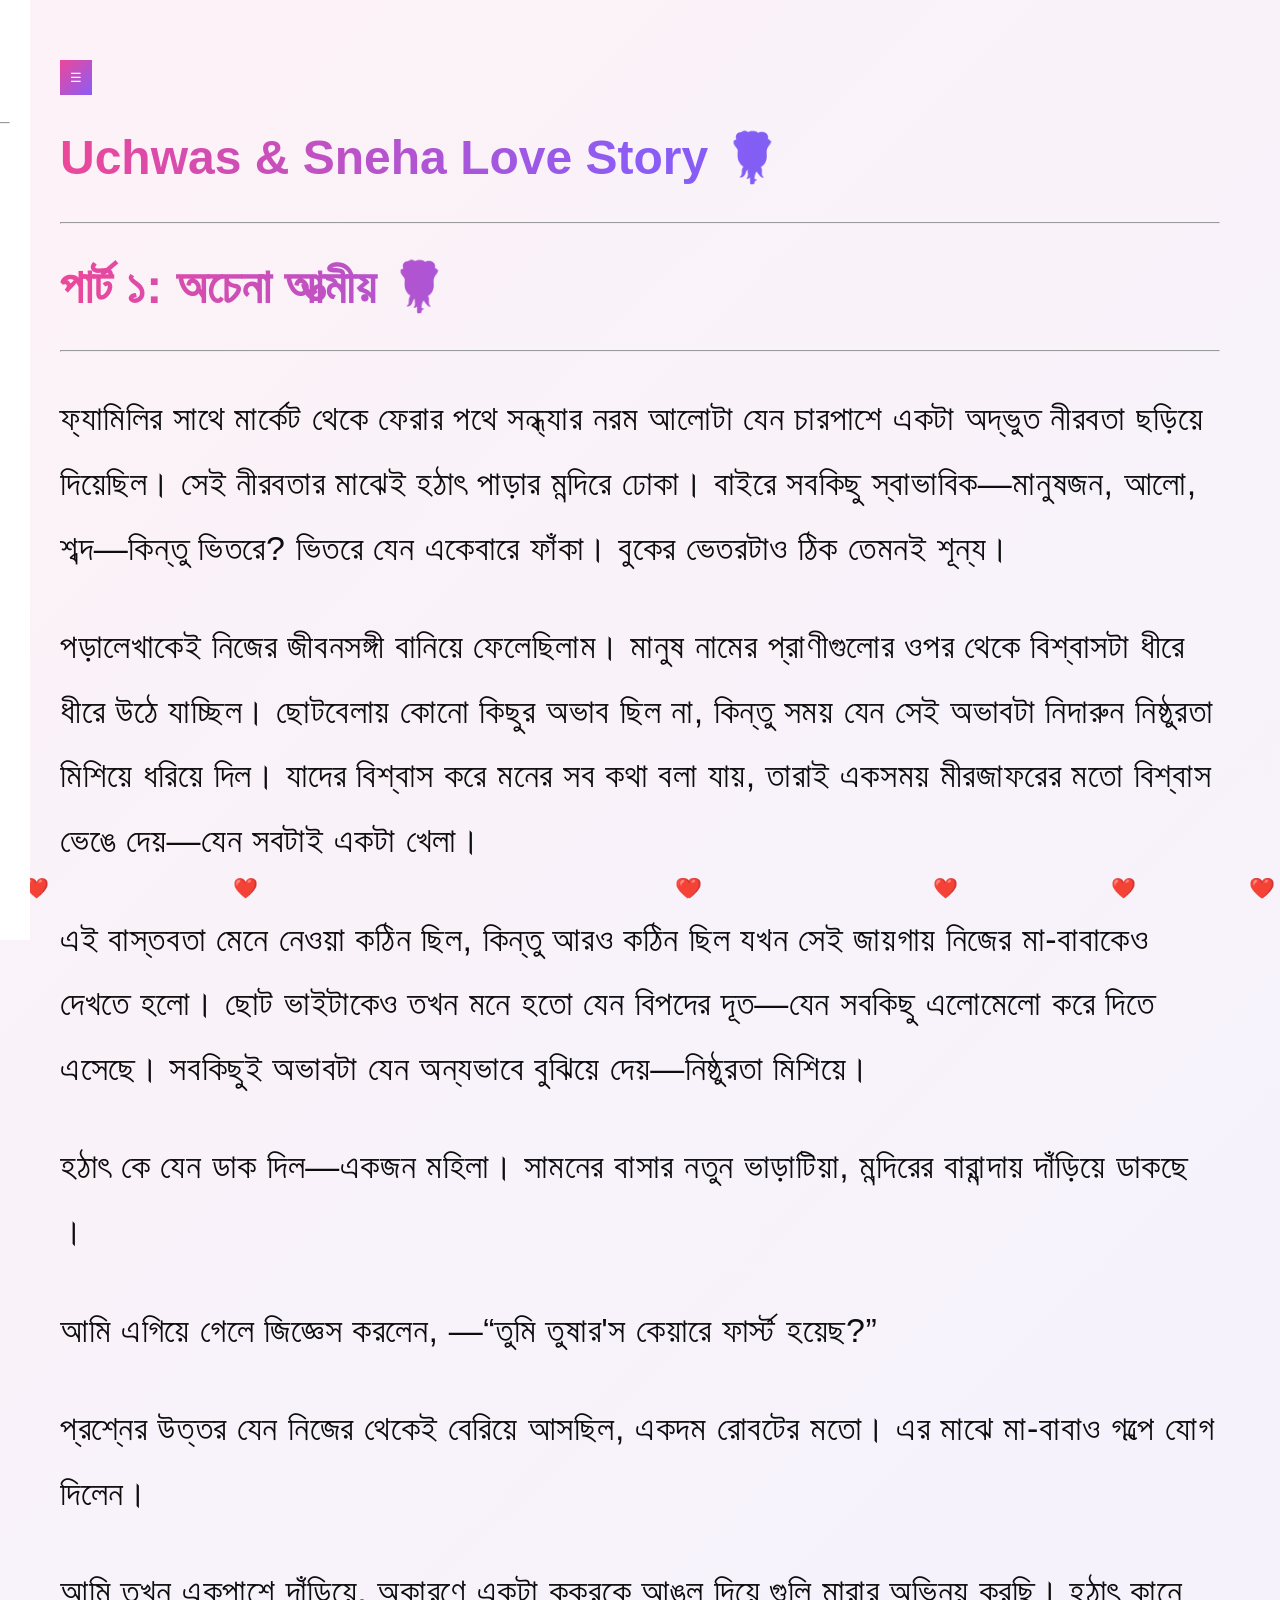
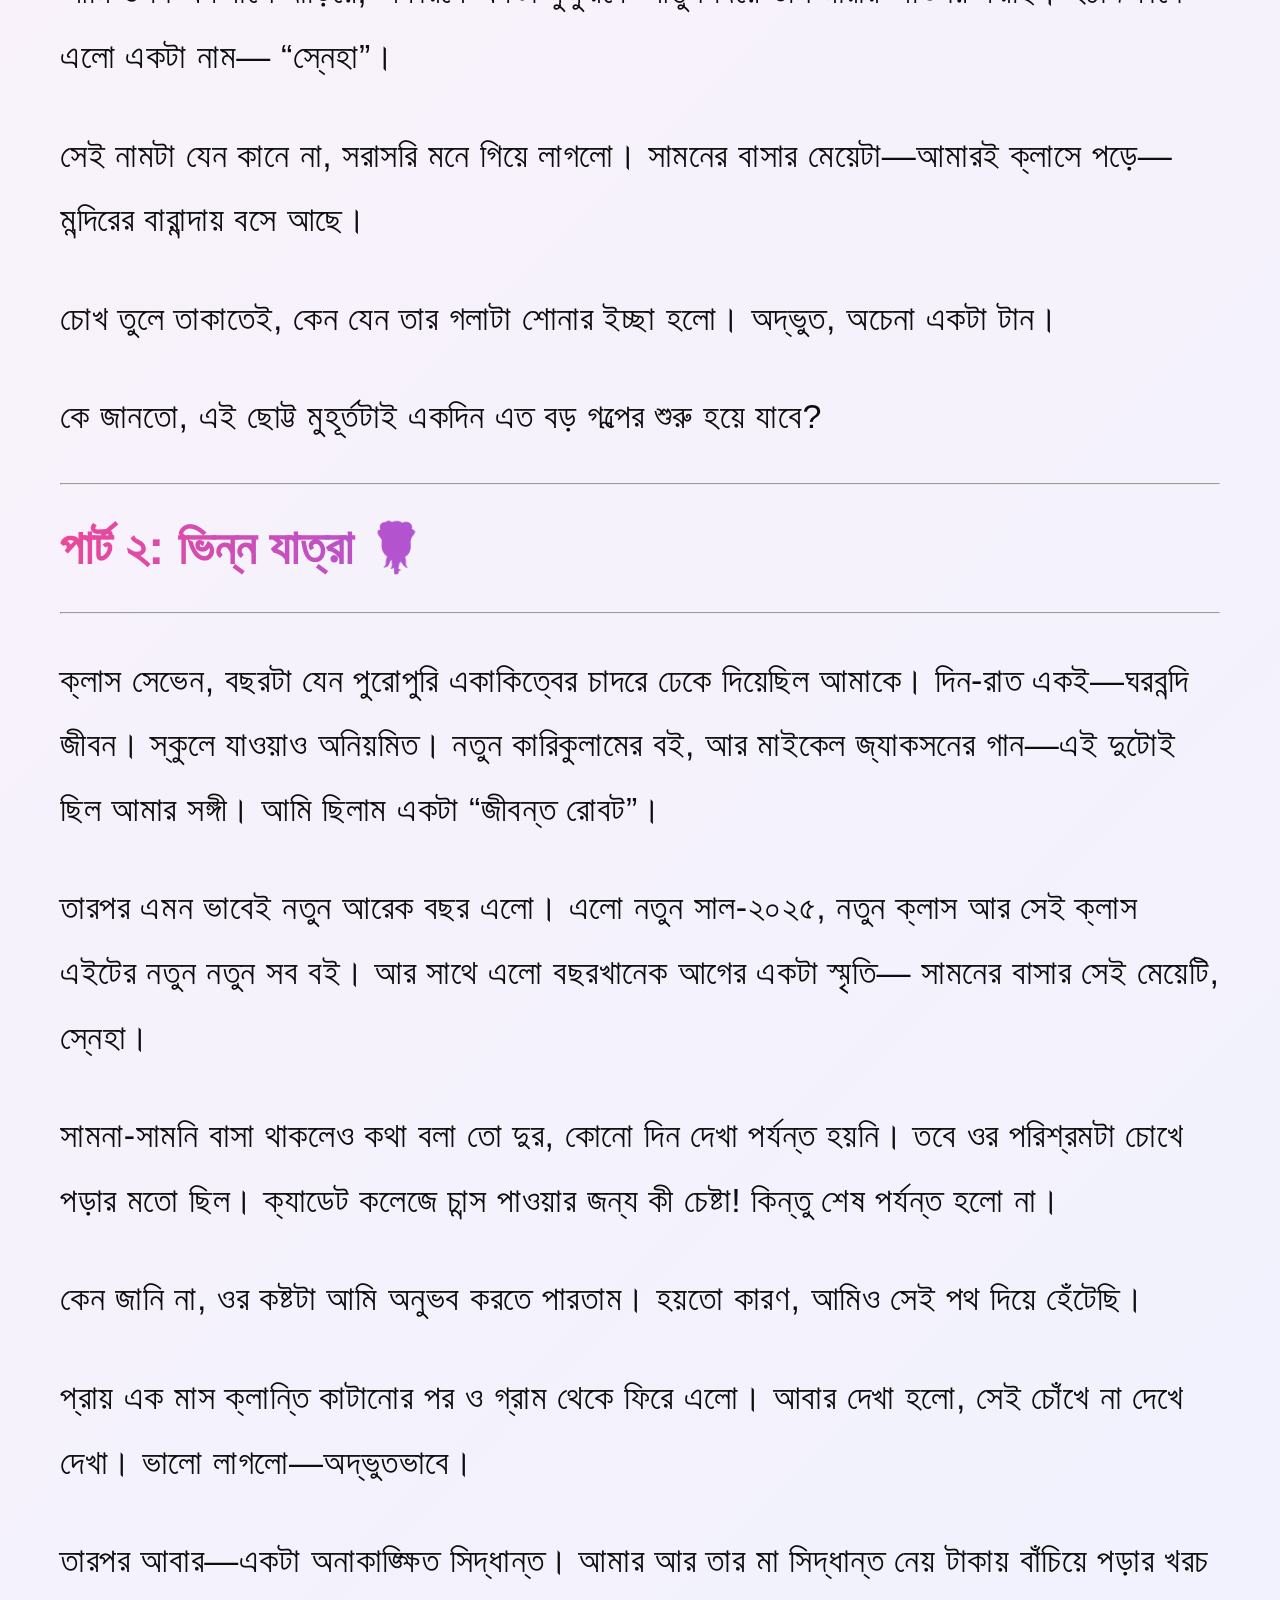
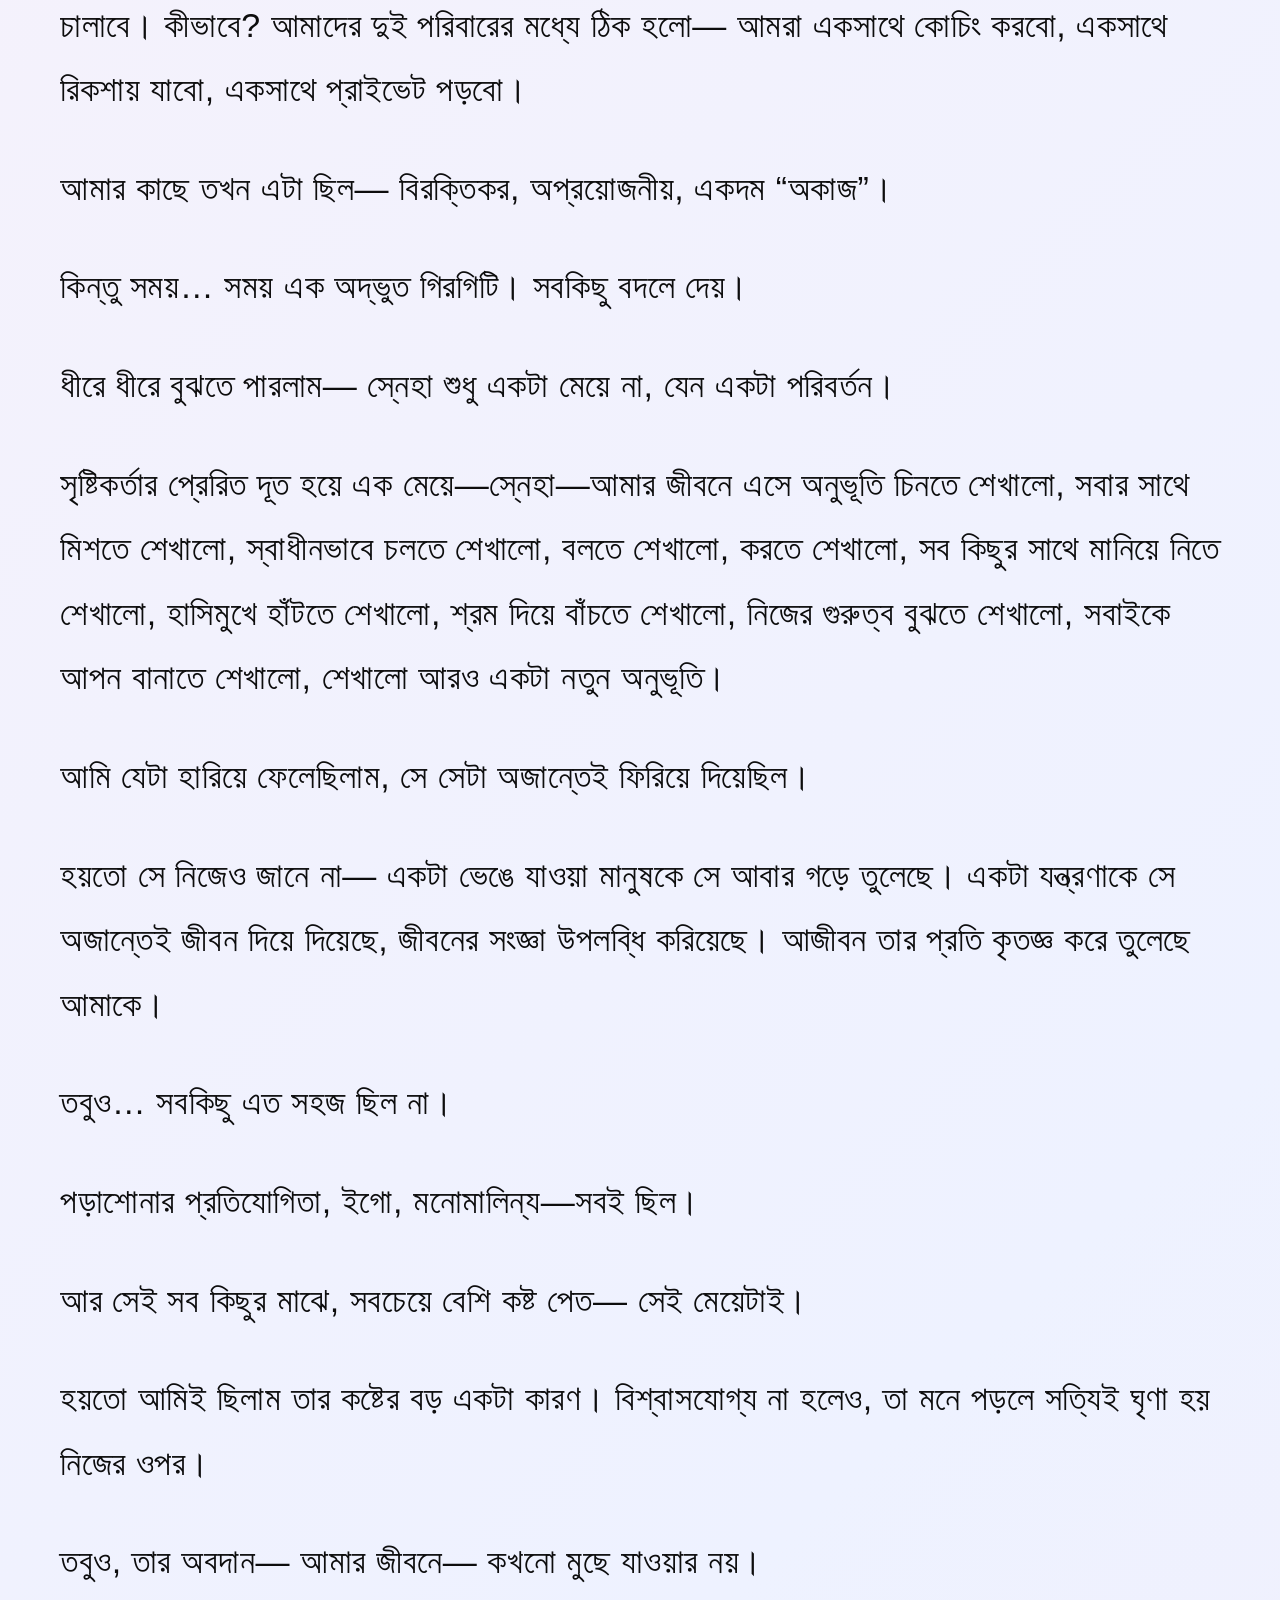
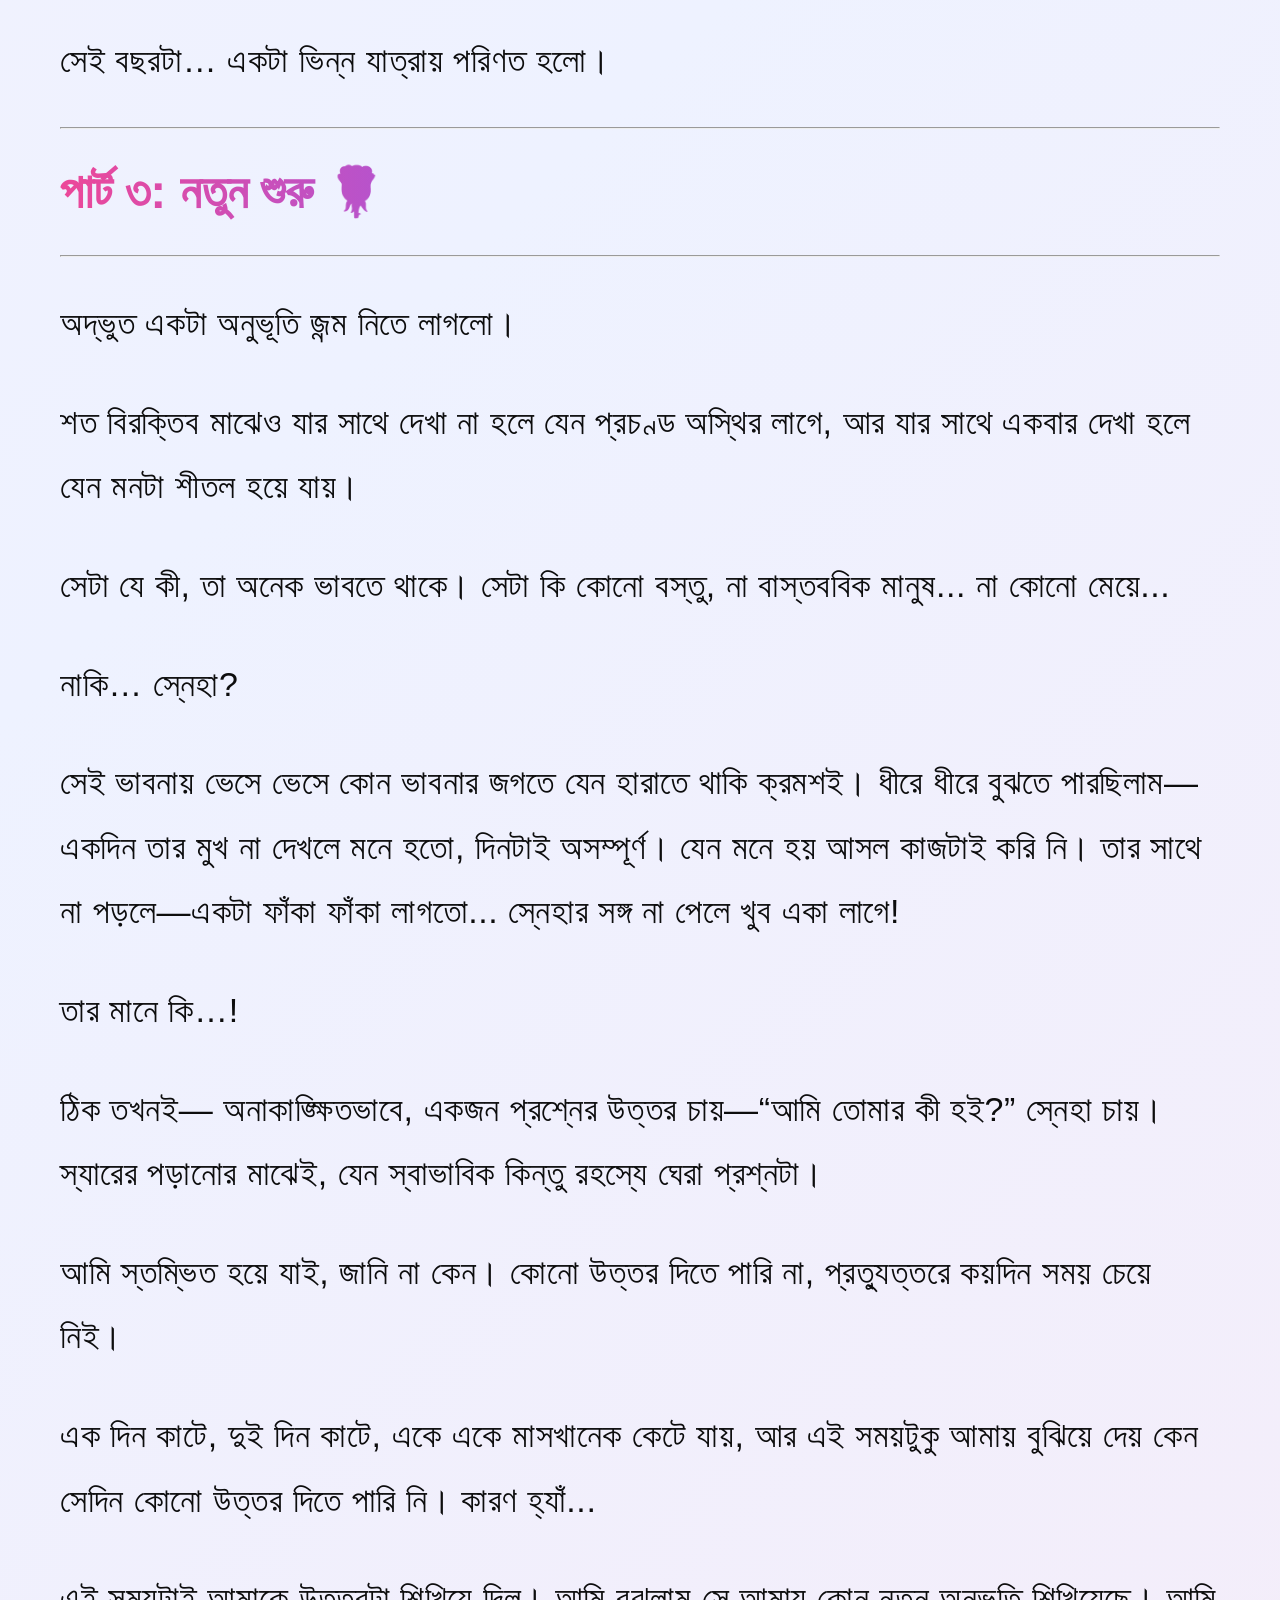
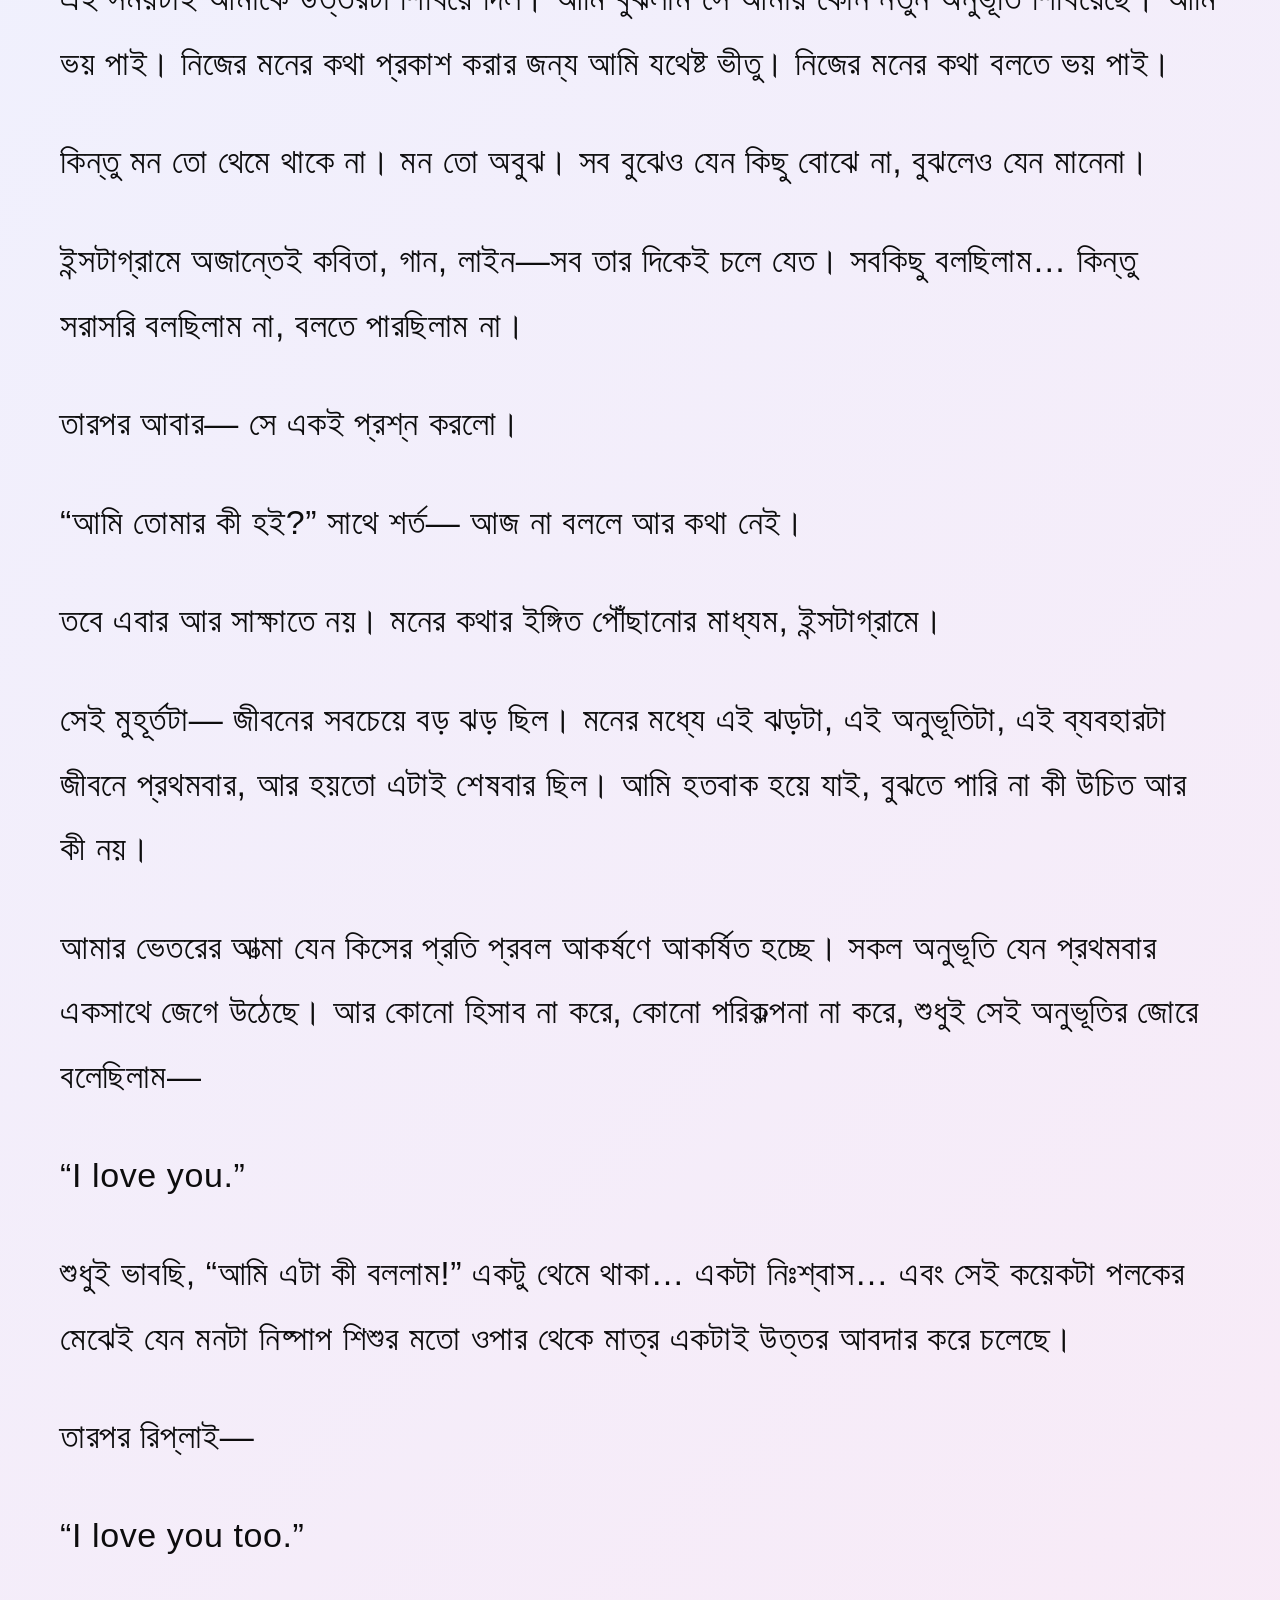
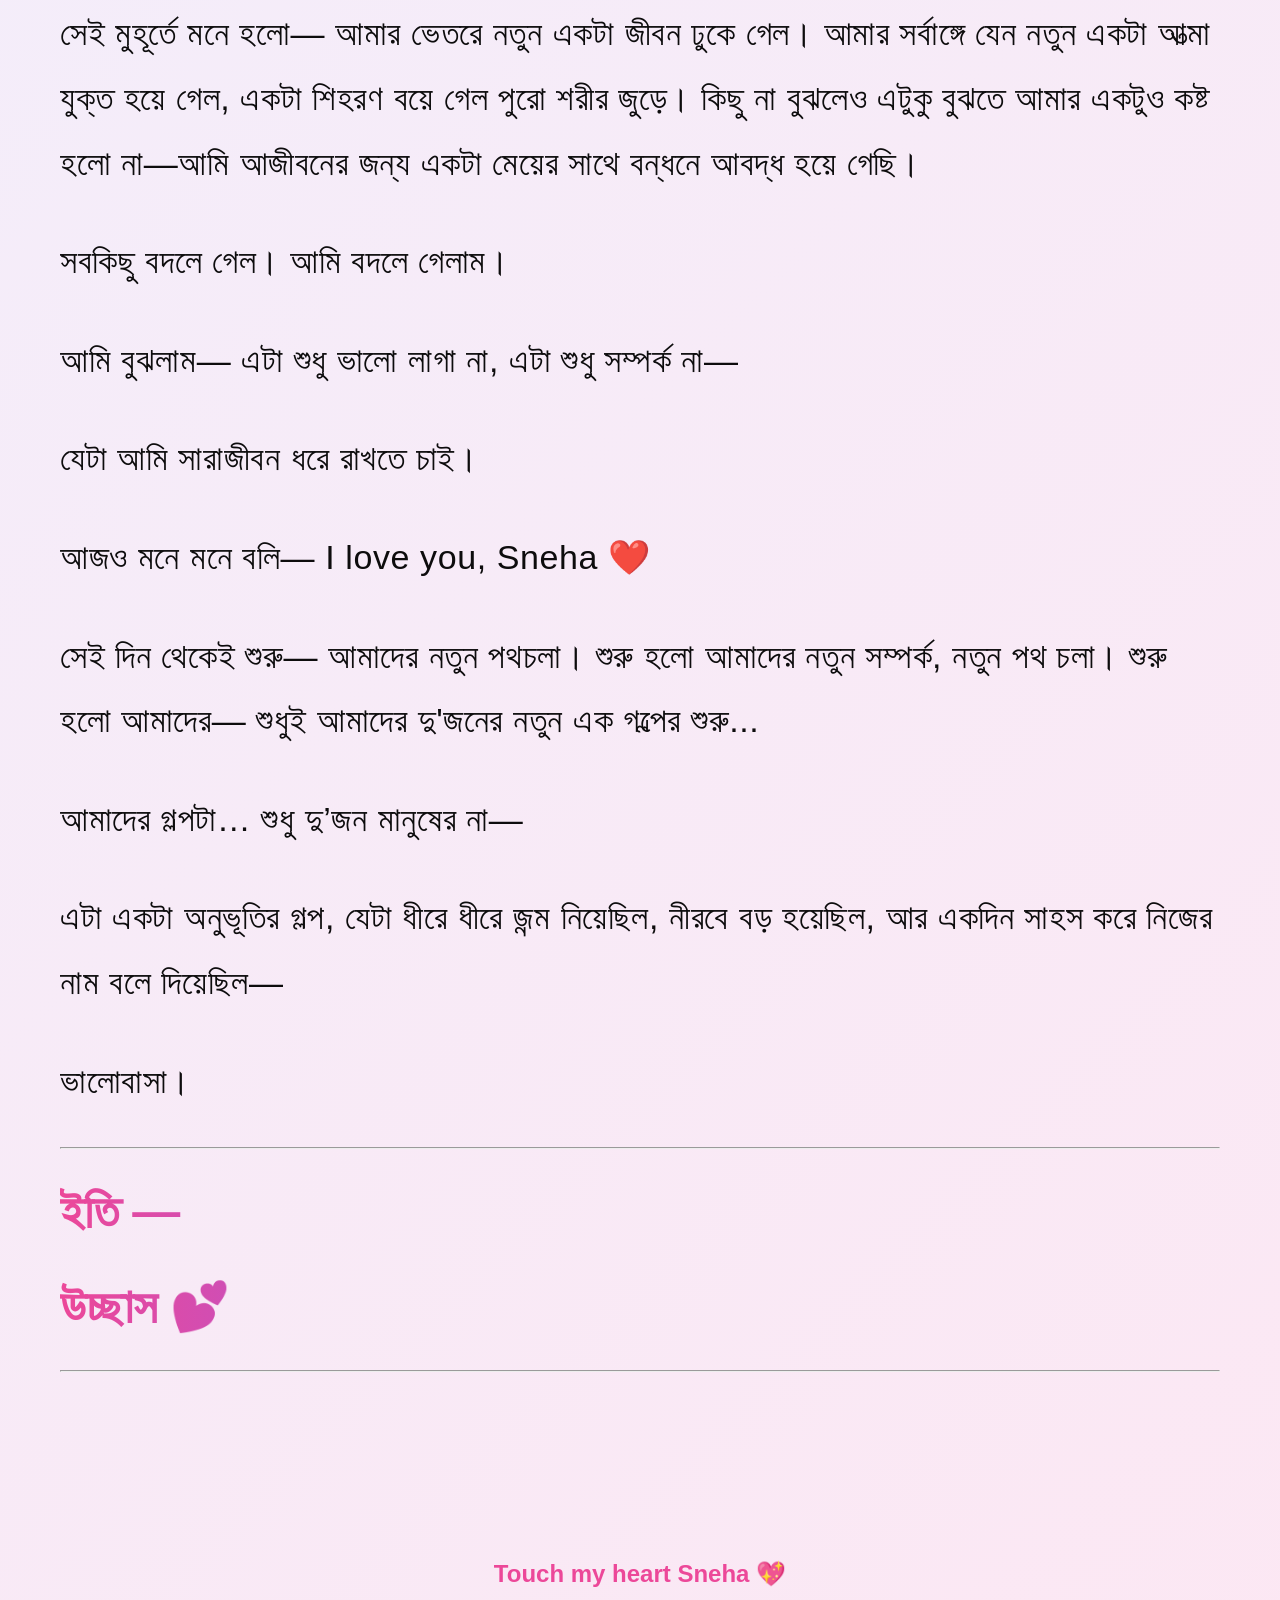
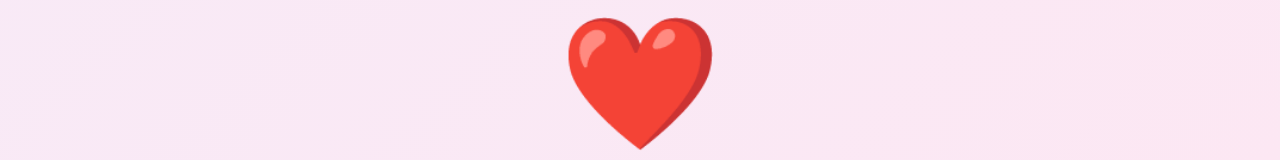
==== index.html @ 788190b1 "Add files via upload" ====
<!DOCTYPE html>
<html lang="en">
<head>
<meta charset="UTF-8">
<title>Uchwas & Sneha 💖</title>
<meta name="viewport" content="width=device-width, initial-scale=1.0">
<link rel="stylesheet" href="style.css">
</head>

<body>

<!-- 🌌 FLOATING HEARTS -->
<div class="floating-hearts"></div>

<div class="container">

    <!-- Sidebar -->
    <div class="sidebar">
        <h2>💖 Love Story</h2>
        <p>Uchwas & Sneha</p>
        <hr>
        <p>Real Story</p>
        <p>Romantic</p>
        <p>Forever ♾️</p>
    </div>

    <!-- Content -->
    <div class="content">

        <button id="toggleBtn">☰</button>

        <h1>Uchwas & Sneha Love Story 🌹</h1>
        <hr>

        
<h1>পার্ট ১: অচেনা আত্মীয় 🌹</h1>

<hr> <p> ফ্যামিলির সাথে মার্কেট থেকে ফেরার পথে সন্ধ্যার নরম আলোটা যেন চারপাশে একটা অদ্ভুত নীরবতা ছড়িয়ে দিয়েছিল। সেই নীরবতার মাঝেই হঠাৎ পাড়ার মন্দিরে ঢোকা। বাইরে সবকিছু স্বাভাবিক—মানুষজন, আলো, শব্দ—কিন্তু ভিতরে? ভিতরে যেন একেবারে ফাঁকা। বুকের ভেতরটাও ঠিক তেমনই শূন্য। </p> <p>পড়ালেখাকেই নিজের জীবনসঙ্গী বানিয়ে ফেলেছিলাম। মানুষ নামের প্রাণীগুলোর ওপর থেকে বিশ্বাসটা ধীরে ধীরে উঠে যাচ্ছিল। ছোটবেলায় কোনো কিছুর অভাব ছিল না, কিন্তু সময় যেন সেই অভাবটা নিদারুন নিষ্ঠুরতা মিশিয়ে ধরিয়ে দিল। যাদের বিশ্বাস করে মনের সব কথা বলা যায়, তারাই একসময় মীরজাফরের মতো বিশ্বাস ভেঙে দেয়—যেন সবটাই একটা খেলা। </p> <p>এই বাস্তবতা মেনে নেওয়া কঠিন ছিল, কিন্তু আরও কঠিন ছিল যখন সেই জায়গায় নিজের মা-বাবাকেও দেখতে হলো। ছোট ভাইটাকেও তখন মনে হতো যেন বিপদের দূত—যেন সবকিছু এলোমেলো করে দিতে এসেছে। সবকিছুই অভাবটা যেন অন্যভাবে বুঝিয়ে দেয়—নিষ্ঠুরতা মিশিয়ে।</p> <p> হঠাৎ কে যেন ডাক দিল—একজন মহিলা। সামনের বাসার নতুন ভাড়াটিয়া, মন্দিরের বারান্দায় দাঁড়িয়ে ডাকছে ।</p> <p>আমি এগিয়ে গেলে জিজ্ঞেস করলেন, —“তুমি তুষার'স কেয়ারে ফার্স্ট হয়েছ?”</p> <p>প্রশ্নের উত্তর যেন নিজের থেকেই বেরিয়ে আসছিল, একদম রোবটের মতো। এর মাঝে মা-বাবাও গল্পে যোগ দিলেন।</p> <p>আমি তখন একপাশে দাঁড়িয়ে, অকারণে একটা কুকুরকে আঙুল দিয়ে গুলি মারার অভিনয় করছি। হঠাৎ কানে এলো একটা নাম— “স্নেহা”।</p> <p>সেই নামটা যেন কানে না, সরাসরি মনে গিয়ে লাগলো। সামনের বাসার মেয়েটা—আমারই ক্লাসে পড়ে—মন্দিরের বারান্দায় বসে আছে। </p> <p> চোখ তুলে তাকাতেই, কেন যেন তার গলাটা শোনার ইচ্ছা হলো। অদ্ভুত, অচেনা একটা টান।</p> <p>কে জানতো, এই ছোট্ট মুহূর্তটাই একদিন এত বড় গল্পের শুরু হয়ে যাবে?</p>

<hr>

<h1>পার্ট ২: ভিন্ন যাত্রা 🌹</h1>

<hr> <p> ক্লাস সেভেন, বছরটা যেন পুরোপুরি একাকিত্বের চাদরে ঢেকে দিয়েছিল আমাকে। দিন-রাত একই—ঘরবন্দি জীবন। স্কুলে যাওয়াও অনিয়মিত। নতুন কারিকুলামের বই, আর মাইকেল জ্যাকসনের গান—এই দুটোই ছিল আমার সঙ্গী। আমি ছিলাম একটা “জীবন্ত রোবট”। </p> <p> তারপর এমন ভাবেই নতুন আরেক বছর এলো। এলো নতুন সাল-২০২৫, নতুন ক্লাস আর সেই ক্লাস এইটের নতুন নতুন সব বই। আর সাথে এলো বছরখানেক আগের একটা স্মৃতি— সামনের বাসার সেই মেয়েটি, স্নেহা। </p> <p>সামনা-সামনি বাসা থাকলেও কথা বলা তো দুর, কোনো দিন দেখা পর্যন্ত হয়নি। তবে ওর পরিশ্রমটা চোখে পড়ার মতো ছিল। ক্যাডেট কলেজে চান্স পাওয়ার জন্য কী চেষ্টা! কিন্তু শেষ পর্যন্ত হলো না।</p> <p>কেন জানি না, ওর কষ্টটা আমি অনুভব করতে পারতাম। হয়তো কারণ, আমিও সেই পথ দিয়ে হেঁটেছি।</p> <p>প্রায় এক মাস ক্লান্তি কাটানোর পর ও গ্রাম থেকে ফিরে এলো। আবার দেখা হলো, সেই চোঁখে না দেখে দেখা। ভালো লাগলো—অদ্ভুতভাবে।</p> <p> তারপর আবার—একটা অনাকাঙ্ক্ষিত সিদ্ধান্ত। আমার আর তার মা সিদ্ধান্ত নেয় টাকায় বাঁচিয়ে পড়ার খরচ চালাবে। কীভাবে? আমাদের দুই পরিবারের মধ্যে ঠিক হলো— আমরা একসাথে কোচিং করবো, একসাথে রিকশায় যাবো, একসাথে প্রাইভেট পড়বো। </p> <p>আমার কাছে তখন এটা ছিল— বিরক্তিকর, অপ্রয়োজনীয়, একদম “অকাজ”। </p> <p> কিন্তু সময়… সময় এক অদ্ভুত গিরগিটি। সবকিছু বদলে দেয়।</p> <p>ধীরে ধীরে বুঝতে পারলাম— স্নেহা শুধু একটা মেয়ে না, যেন একটা পরিবর্তন।</p> <p>সৃষ্টিকর্তার প্রেরিত দূত হয়ে এক মেয়ে—স্নেহা—আমার জীবনে এসে অনুভূতি চিনতে শেখালো, সবার সাথে মিশতে শেখালো, স্বাধীনভাবে চলতে শেখালো, বলতে শেখালো, করতে শেখালো, সব কিছুর সাথে মানিয়ে নিতে শেখালো, হাসিমুখে হাঁটতে শেখালো, শ্রম দিয়ে বাঁচতে শেখালো, নিজের গুরুত্ব বুঝতে শেখালো, সবাইকে আপন বানাতে শেখালো, শেখালো আরও একটা নতুন অনুভূতি।</p> <p>আমি যেটা হারিয়ে ফেলেছিলাম, সে সেটা অজান্তেই ফিরিয়ে দিয়েছিল।</p> <p>হয়তো সে নিজেও জানে না— একটা ভেঙে যাওয়া মানুষকে সে আবার গড়ে তুলেছে। একটা যন্ত্রণাকে সে অজান্তেই জীবন দিয়ে দিয়েছে, জীবনের সংজ্ঞা উপলব্ধি করিয়েছে। আজীবন তার প্রতি কৃতজ্ঞ করে তুলেছে আমাকে।</p> <p>তবুও… সবকিছু এত সহজ ছিল না। </p> <p>পড়াশোনার প্রতিযোগিতা, ইগো, মনোমালিন্য—সবই ছিল।</p> <p>আর সেই সব কিছুর মাঝে, সবচেয়ে বেশি কষ্ট পেত— সেই মেয়েটাই। </p> <p>হয়তো আমিই ছিলাম তার কষ্টের বড় একটা কারণ। বিশ্বাসযোগ্য না হলেও, তা মনে পড়লে সত্যিই ঘৃণা হয় নিজের ওপর। </p> <p>তবুও, তার অবদান— আমার জীবনে— কখনো মুছে যাওয়ার নয়। </p> <p>সেই বছরটা… একটা ভিন্ন যাত্রায় পরিণত হলো।</p>
<hr>

<h1>পার্ট ৩: নতুন শুরু 🌹</h1>
<hr>

 <p>অদ্ভুত একটা অনুভূতি জন্ম নিতে লাগলো। </p> <p>শত বিরক্তিব মাঝেও যার সাথে দেখা না হলে যেন প্রচণ্ড অস্থির লাগে, আর যার সাথে একবার দেখা হলে যেন মনটা শীতল হয়ে যায়। </p> <p> সেটা যে কী, তা অনেক ভাবতে থাকে। সেটা কি কোনো বস্তু, না বাস্তববিক মানুষ... না কোনো মেয়ে...</p> <p>নাকি… স্নেহা? </p> <p> সেই ভাবনায় ভেসে ভেসে কোন ভাবনার জগতে যেন হারাতে থাকি ক্রমশই। ধীরে ধীরে বুঝতে পারছিলাম— একদিন তার মুখ না দেখলে মনে হতো, দিনটাই অসম্পূর্ণ। যেন মনে হয় আসল কাজটাই করি নি। তার সাথে না পড়লে—একটা ফাঁকা ফাঁকা লাগতো... স্নেহার সঙ্গ না পেলে খুব একা লাগে!</p> <p>তার মানে কি…! </p> <p>ঠিক তখনই— অনাকাঙ্ক্ষিতভাবে, একজন প্রশ্নের উত্তর চায়—“আমি তোমার কী হই?” স্নেহা চায়। স্যারের পড়ানোর মাঝেই, যেন স্বাভাবিক কিন্তু রহস্যে ঘেরা প্রশ্নটা।  </p> <p> আমি স্তম্ভিত হয়ে যাই, জানি না কেন। কোনো উত্তর দিতে পারি না, প্রত্যুত্তরে কয়দিন সময় চেয়ে নিই। </p> <p> এক দিন কাটে, দুই দিন কাটে, একে একে মাসখানেক কেটে যায়, আর এই সময়টুকু আমায় বুঝিয়ে দেয় কেন সেদিন কোনো উত্তর দিতে পারি নি। কারণ হ্যাঁ... </p> <p> এই সময়টাই আমাকে উত্তরটা শিখিয়ে দিল। আমি বুঝলাম সে আমায় কোন নতুন অনুভূতি শিখিয়েছে। আমি ভয় পাই। নিজের মনের কথা প্রকাশ করার জন্য আমি যথেষ্ট ভীতু। নিজের মনের কথা বলতে ভয় পাই। </p> <p> কিন্তু মন তো থেমে থাকে না। মন তো অবুঝ। সব বুঝেও যেন কিছু বোঝে না, বুঝলেও যেন মানেনা।</p> <p>ইন্সটাগ্রামে অজান্তেই কবিতা, গান, লাইন—সব তার দিকেই চলে যেত। সবকিছু বলছিলাম… কিন্তু সরাসরি বলছিলাম না, বলতে পারছিলাম না। </p> <p>তারপর আবার— সে একই প্রশ্ন করলো।</p> <p>“আমি তোমার কী হই?” সাথে শর্ত— আজ না বললে আর কথা নেই। </p> <p> তবে এবার আর সাক্ষাতে নয়। মনের কথার ইঙ্গিত পৌঁছানোর মাধ্যম, ইন্সটাগ্রামে। </p> <p> সেই মুহূর্তটা— জীবনের সবচেয়ে বড় ঝড় ছিল। মনের মধ্যে এই ঝড়টা, এই অনুভূতিটা, এই ব্যবহারটা জীবনে প্রথমবার, আর হয়তো এটাই শেষবার ছিল। আমি হতবাক হয়ে যাই, বুঝতে পারি না কী উচিত আর কী নয়। </p> <p> আমার ভেতরের আত্মা যেন কিসের প্রতি প্রবল আকর্ষণে আকর্ষিত হচ্ছে। সকল অনুভূতি যেন প্রথমবার একসাথে জেগে উঠেছে। আর কোনো হিসাব না করে, কোনো পরিকল্পনা না করে, শুধুই সেই অনুভূতির জোরে বলেছিলাম—</p> <p>“I love you.” </p> <p> শুধুই ভাবছি, “আমি এটা কী বললাম!” একটু থেমে থাকা… একটা নিঃশ্বাস… এবং সেই কয়েকটা পলকের মেঝেই যেন মনটা নিষ্পাপ শিশুর মতো ওপার থেকে মাত্র একটাই উত্তর আবদার করে চলেছে।  </p> <p>তারপর রিপ্লাই—</p> <p>“I love you too.”</p> <p> সেই মুহূর্তে মনে হলো— আমার ভেতরে নতুন একটা জীবন ঢুকে গেল। আমার সর্বাঙ্গে যেন নতুন একটা আত্মা যুক্ত হয়ে গেল, একটা শিহরণ বয়ে গেল পুরো শরীর জুড়ে। কিছু না বুঝলেও এটুকু বুঝতে আমার একটুও কষ্ট হলো না—আমি আজীবনের জন্য একটা মেয়ের সাথে বন্ধনে আবদ্ধ হয়ে গেছি। </p> <p> সবকিছু বদলে গেল। আমি বদলে গেলাম। </p> <p>আমি বুঝলাম— এটা শুধু ভালো লাগা না, এটা শুধু সম্পর্ক না—</p> <p> যেটা আমি সারাজীবন ধরে রাখতে চাই। </p> <p>আজও মনে মনে বলি— I love you, Sneha ❤️ </p> <p> সেই দিন থেকেই শুরু— আমাদের নতুন পথচলা। শুরু হলো আমাদের নতুন সম্পর্ক, নতুন পথ চলা। শুরু হলো আমাদের— শুধুই আমাদের দু'জনের নতুন এক গল্পের শুরু... </p> <p> আমাদের গল্পটা… শুধু দু’জন মানুষের না— </p> <p>এটা একটা অনুভূতির গল্প, যেটা ধীরে ধীরে জন্ম নিয়েছিল, নীরবে বড় হয়েছিল, আর একদিন সাহস করে নিজের নাম বলে দিয়েছিল—</p> <p> ভালোবাসা। </p>



        <hr>
        <h1>ইতি —</h1>
        <h1>উচ্ছাস 💕</h1>

        <hr>

    </div>
</div>

<!-- 💖 HEART SECTION -->
<div class="heart-section">
    <h2 class="heart-text">Touch my heart Sneha 💖</h2>
    <div class="big-heart" id="heartBtn">❤️</div>
</div>

<!-- 💌 POPUP -->
<div class="love-popup" id="popup">
    <div class="popup-content">
        <span id="closeBtn">&times;</span>

        <div class="slide-box">
            <hr>
            <p>I love you, Mj Sneha ❤️</p>
            <p>I love you</p>
            <p>Forever</p>
            <p>And ever</p>
            <p>And ever ❤️</p>
            <p>And at last...</p>
            <p>❤️ Happy Birthday my dear Sneha ❤️</p>
            <p>❤️ Many many happy returns of the day ❤️</p>
            <p>—26 April, 2026</p>
            <hr>

        </div>
    </div>
</div>

<script>

/* Sidebar */
const btn = document.getElementById("toggleBtn");
const sidebar = document.querySelector(".sidebar");
const content = document.querySelector(".content");

btn.onclick = () => {
    sidebar.classList.toggle("active");
    content.classList.toggle("shift");
}

/* Heart popup */
const heart = document.getElementById("heartBtn");
const popup = document.getElementById("popup");
const closeBtn = document.getElementById("closeBtn");
const slides = document.querySelectorAll(".slide-box p");

heart.onclick = () => {
    popup.style.display = "flex";
    startSlides();
}

closeBtn.onclick = () => popup.style.display = "none";

function startSlides() {
    let i = 0;
    slides.forEach(p => p.style.display = "none");

    function show() {
        if (i < slides.length) {
            slides[i].style.display = "block";
            i++;
            setTimeout(show, 1500);
        }
    }
    show();
}

/* Floating hearts */
const container = document.querySelector(".floating-hearts");
setInterval(() => {
    const heart = document.createElement("div");
    heart.className = "float-heart";
    heart.innerText = "❤️";
    heart.style.left = Math.random()*100 + "vw";
    container.appendChild(heart);

    setTimeout(() => heart.remove(), 6000);
}, 400);

</script>

</body>
</html>
---- style.css ----
body {
    margin: 0;
    font-family: "Segoe UI", sans-serif;
    background: linear-gradient(135deg, #fdf2f8, #eef2ff, #fce7f3);
    overflow-x: hidden;
}

/* Floating hearts */
.floating-hearts {
    position: fixed;
    width: 100%;
    height: 100%;
    pointer-events: none;
    z-index: 1;
}

.float-heart {
    position: absolute;
    bottom: 0;
    font-size: 20px;
    animation: floatUp 6s linear;
}

@keyframes floatUp {
    0% { transform: translateY(0); opacity: 1; }
    100% { transform: translateY(-100vh); opacity: 0; }
}

/* Layout */
.container { display: flex; z-index: 2; position: relative; }

/* Sidebar */
.sidebar {
    width: 250px;
    background: white;
    position: fixed;
    left: -260px;
    height: 100%;
    padding: 20px;
    transition: 0.3s;
}
.sidebar.active { left: 0; }

/* Content */
.content {
    padding: 60px;
    transition: 0.3s;
}
.content.shift { margin-left: 260px; }

/* Button */
#toggleBtn {
    background: linear-gradient(135deg,#ec4899,#8b5cf6);
    color: white;
    border: none;
    padding: 10px;
    cursor: pointer;
}

/* Title */
h1 {
    background: linear-gradient(90deg,#ec4899,#8b5cf6,#6366f1);
    -webkit-background-clip: text;
    -webkit-text-fill-color: transparent;
}

/* HEART SECTION */
.heart-section {
    text-align: center;
    margin-top: 120px;
}

/* glowing text */
.heart-text {
    color: #ec4899;
    animation: glow 2s infinite alternate;
}
@keyframes glow {
    from { text-shadow: 0 0 10px pink; }
    to { text-shadow: 0 0 30px hotpink; }
}

/* BIG HEART */
.big-heart {
    font-size: 130px;
    cursor: pointer;
    animation: beat 1.2s infinite;
}
@keyframes beat {
    0% { transform: scale(1); }
    50% { transform: scale(1.25); }
    100% { transform: scale(1); }
}

/* POPUP */
.love-popup {
    position: fixed;
    top:0;left:0;right:0;bottom:0;
    display: none;
    justify-content: center;
    align-items: center;
    background: rgba(0,0,0,0.7);
    z-index: 999;
}

/* BOX */
.popup-content {
    background: linear-gradient(135deg,#ec4899,#8b5cf6);
    padding: 40px;
    border-radius: 20px;
    color: white;
    text-align: center;
}

/* CLOSE */
#closeBtn {
    position: absolute;
    right: 15px;
    top: 10px;
    cursor: pointer;
}

/* TEXT */
.slide-box p {
    display: none;
    font-size: 22px;
    animation: fade 1s;
}
@keyframes fade {
    from {opacity:0; transform: translateY(20px);}
    to {opacity:1;}
}

/* 🔥 BIGGER H1 TITLE */
.content h1 {
    font-size: 48px;   /* আগের থেকে বড় */
    font-weight: 800;
    color: #000;       /* black */
    line-height: 1.3;
}

.content p {
    font-size: 34px;
    font-weight: 300;   /* thin */
    color: #000;
    line-height: 1.9;
    letter-spacing: 0.6px;
    opacity: 0.95;      /* soft feel */
}
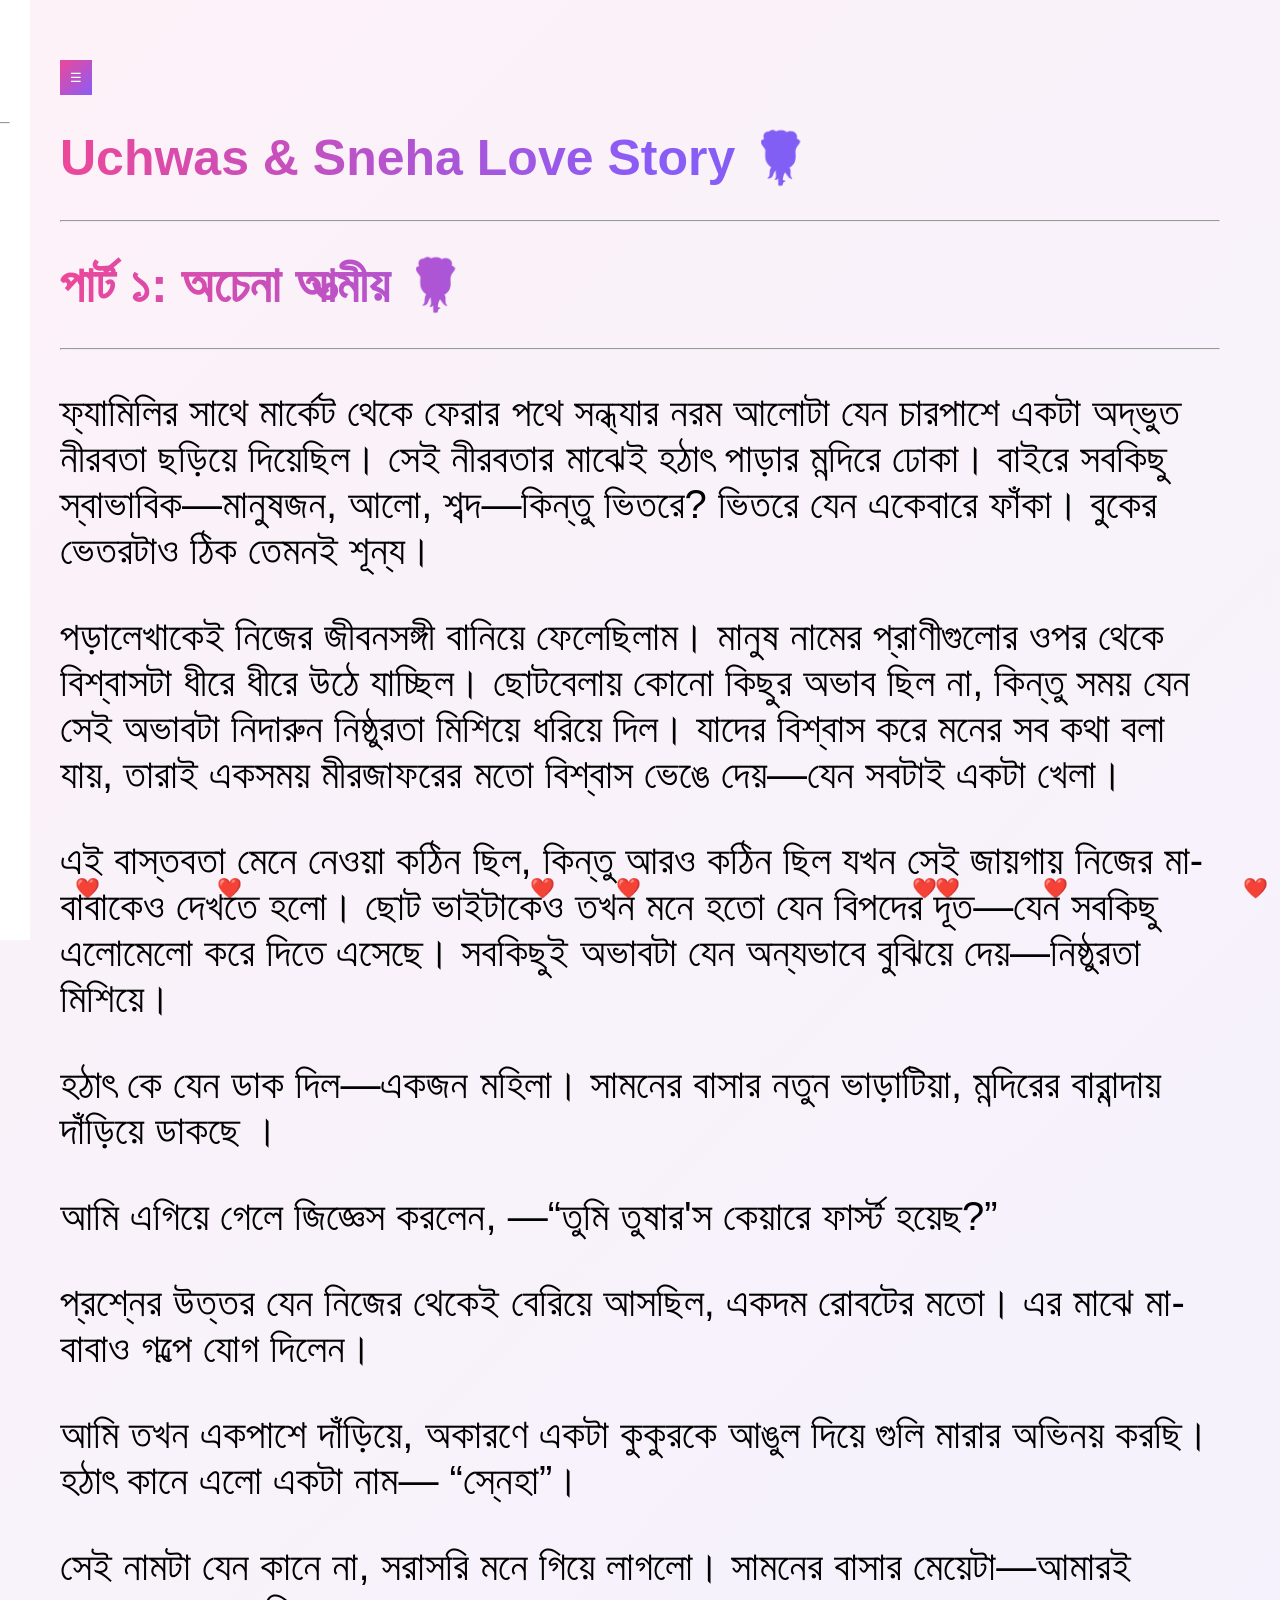
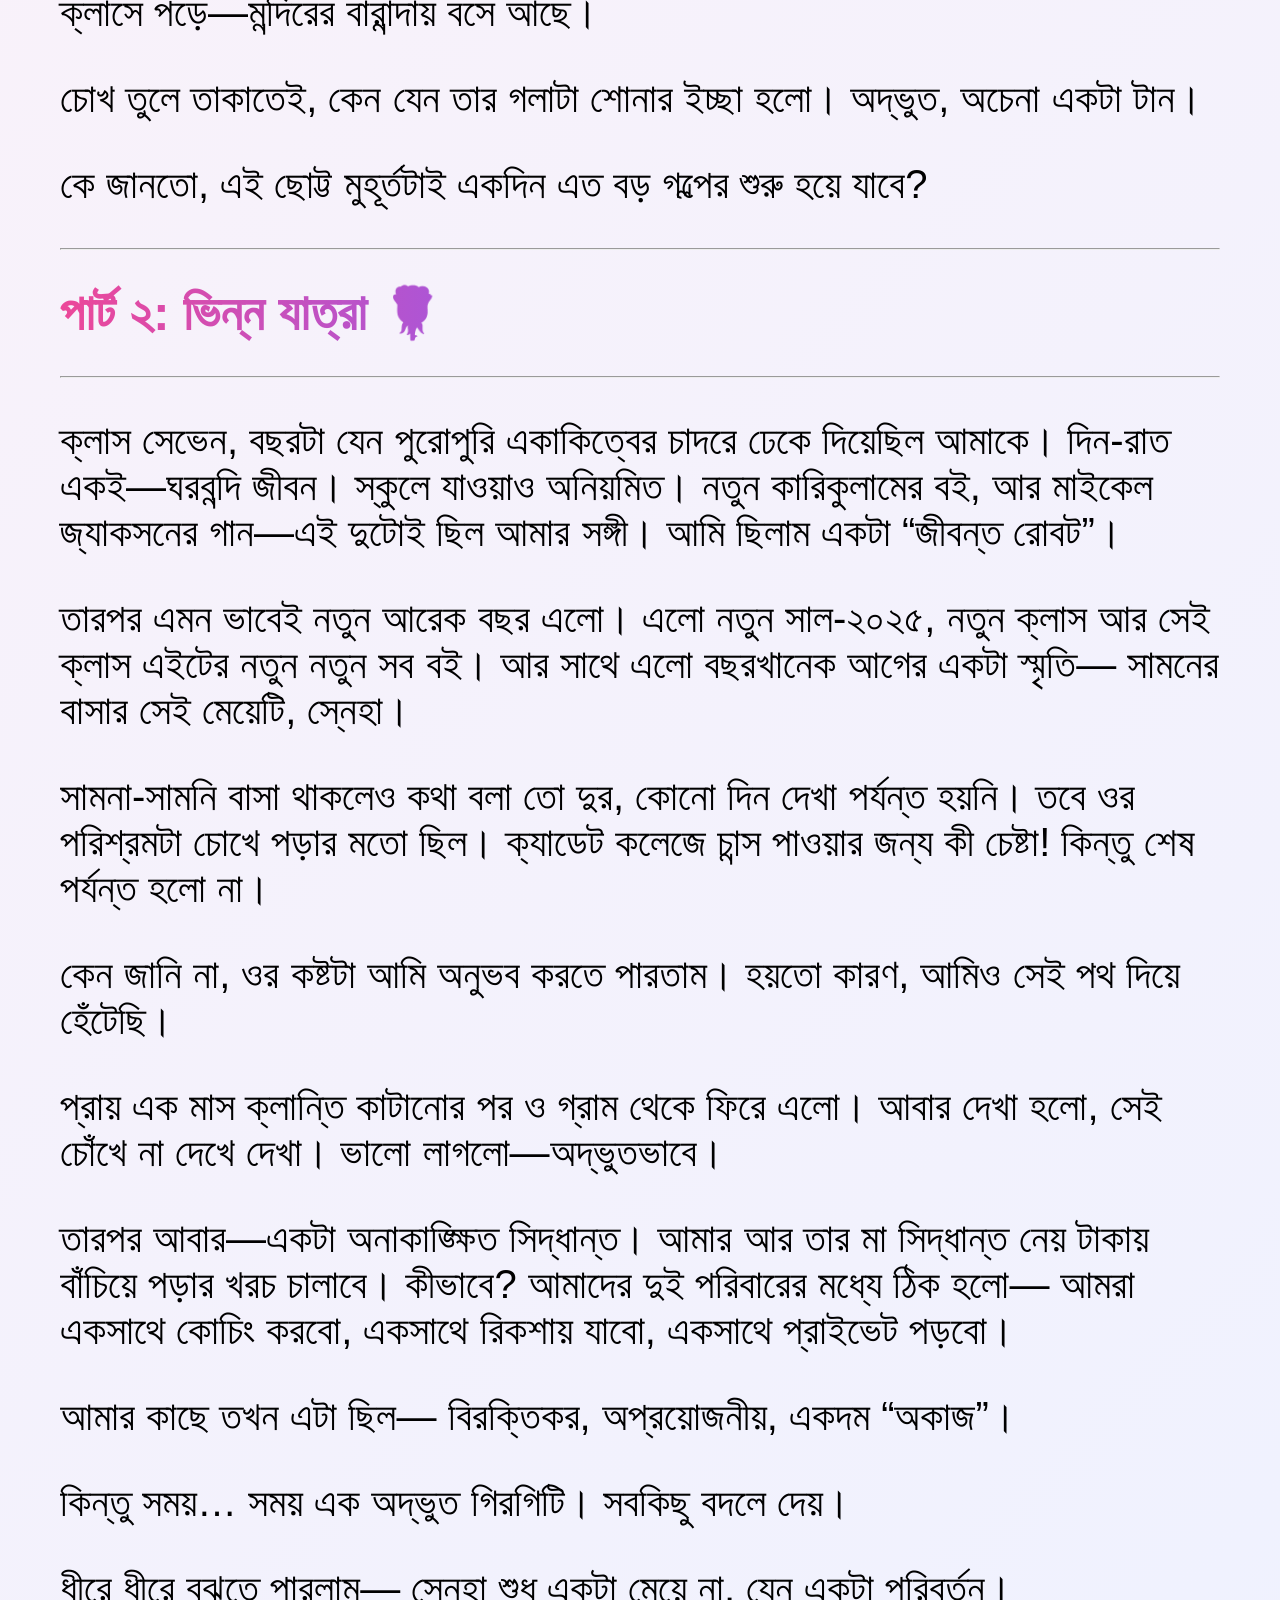
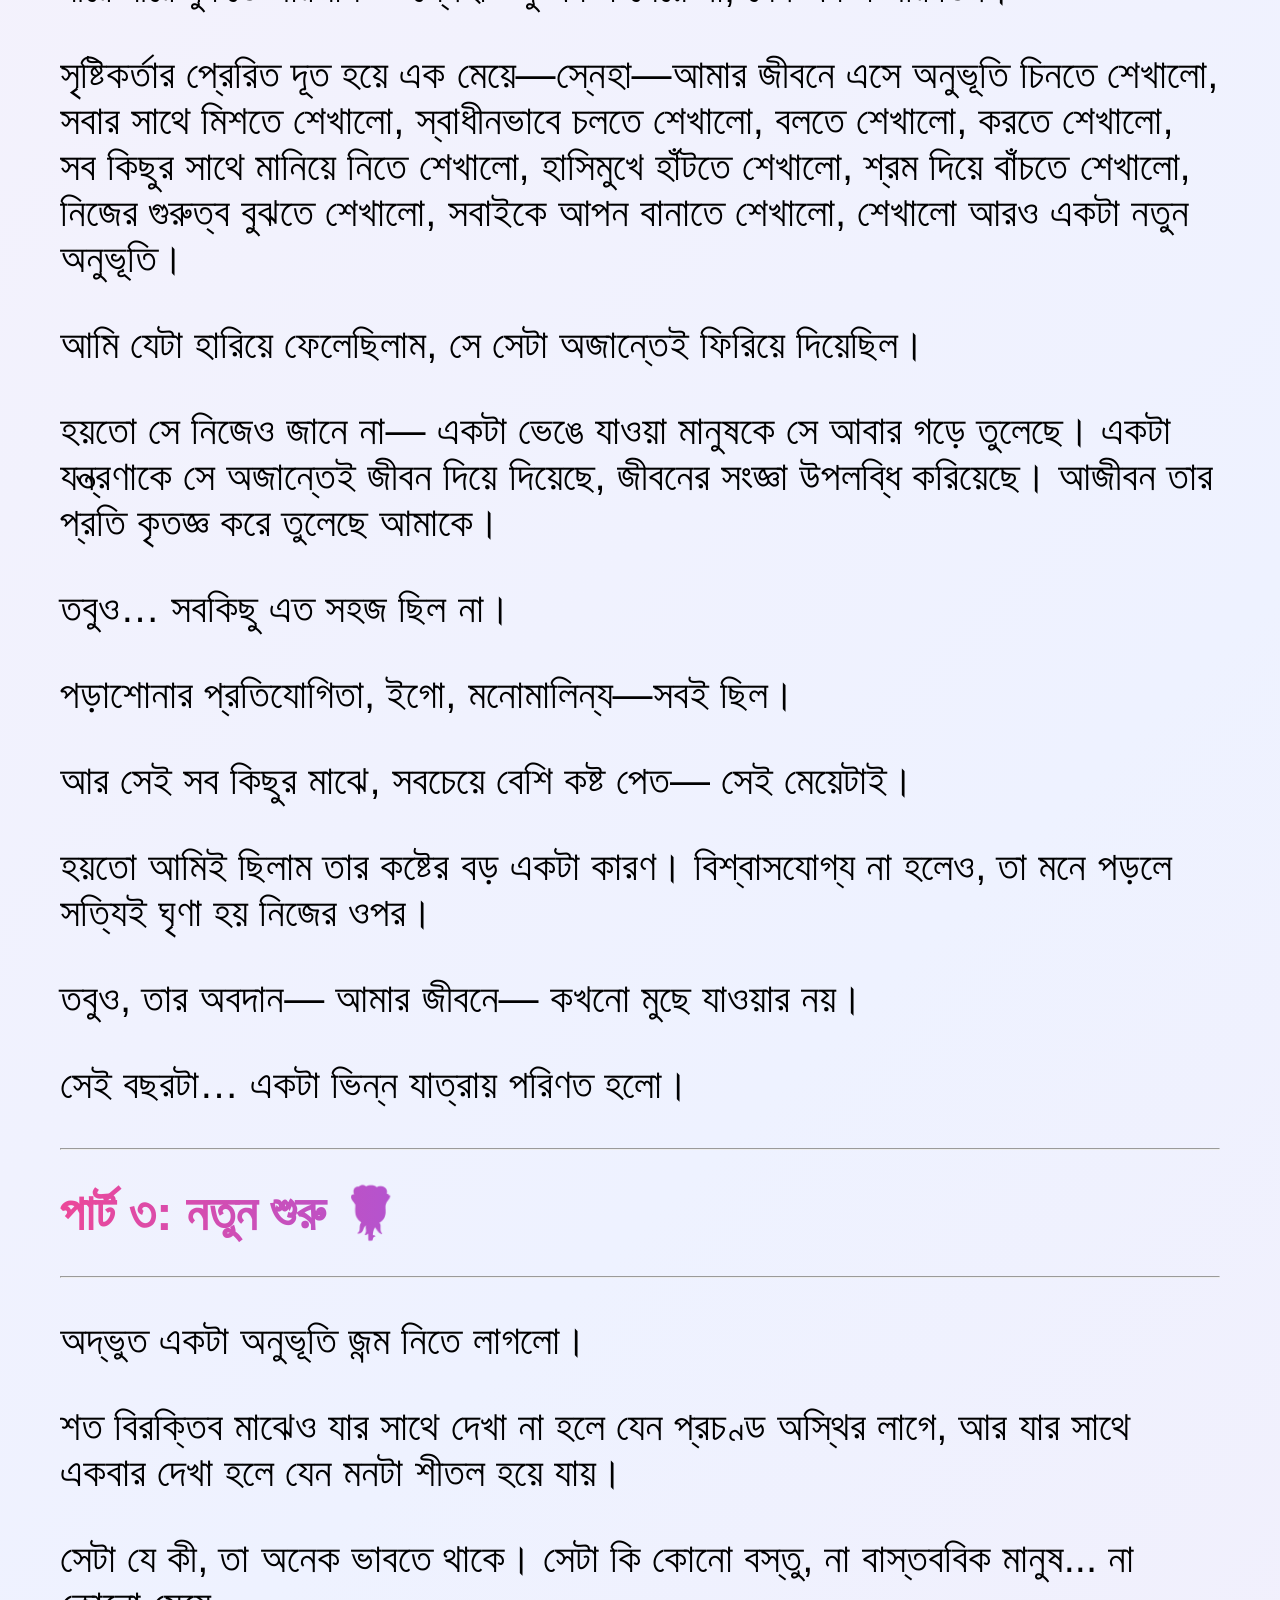
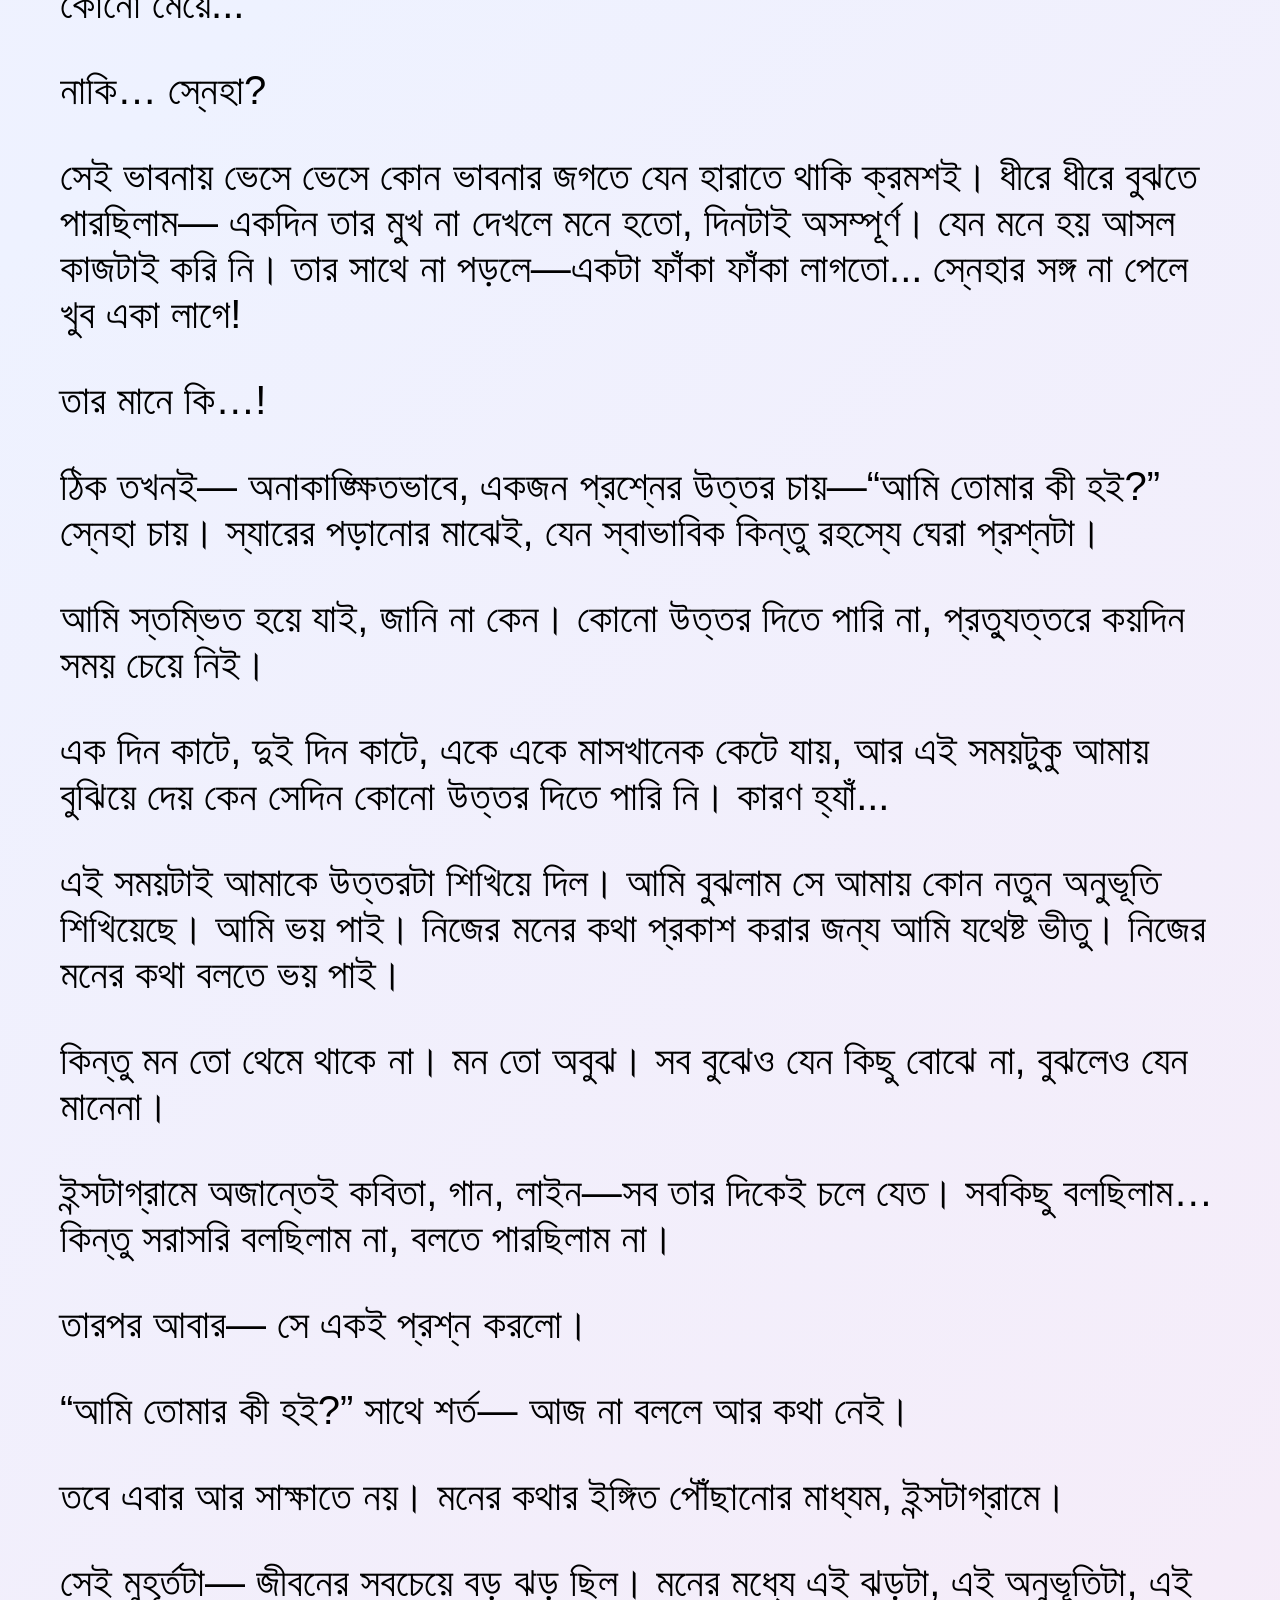
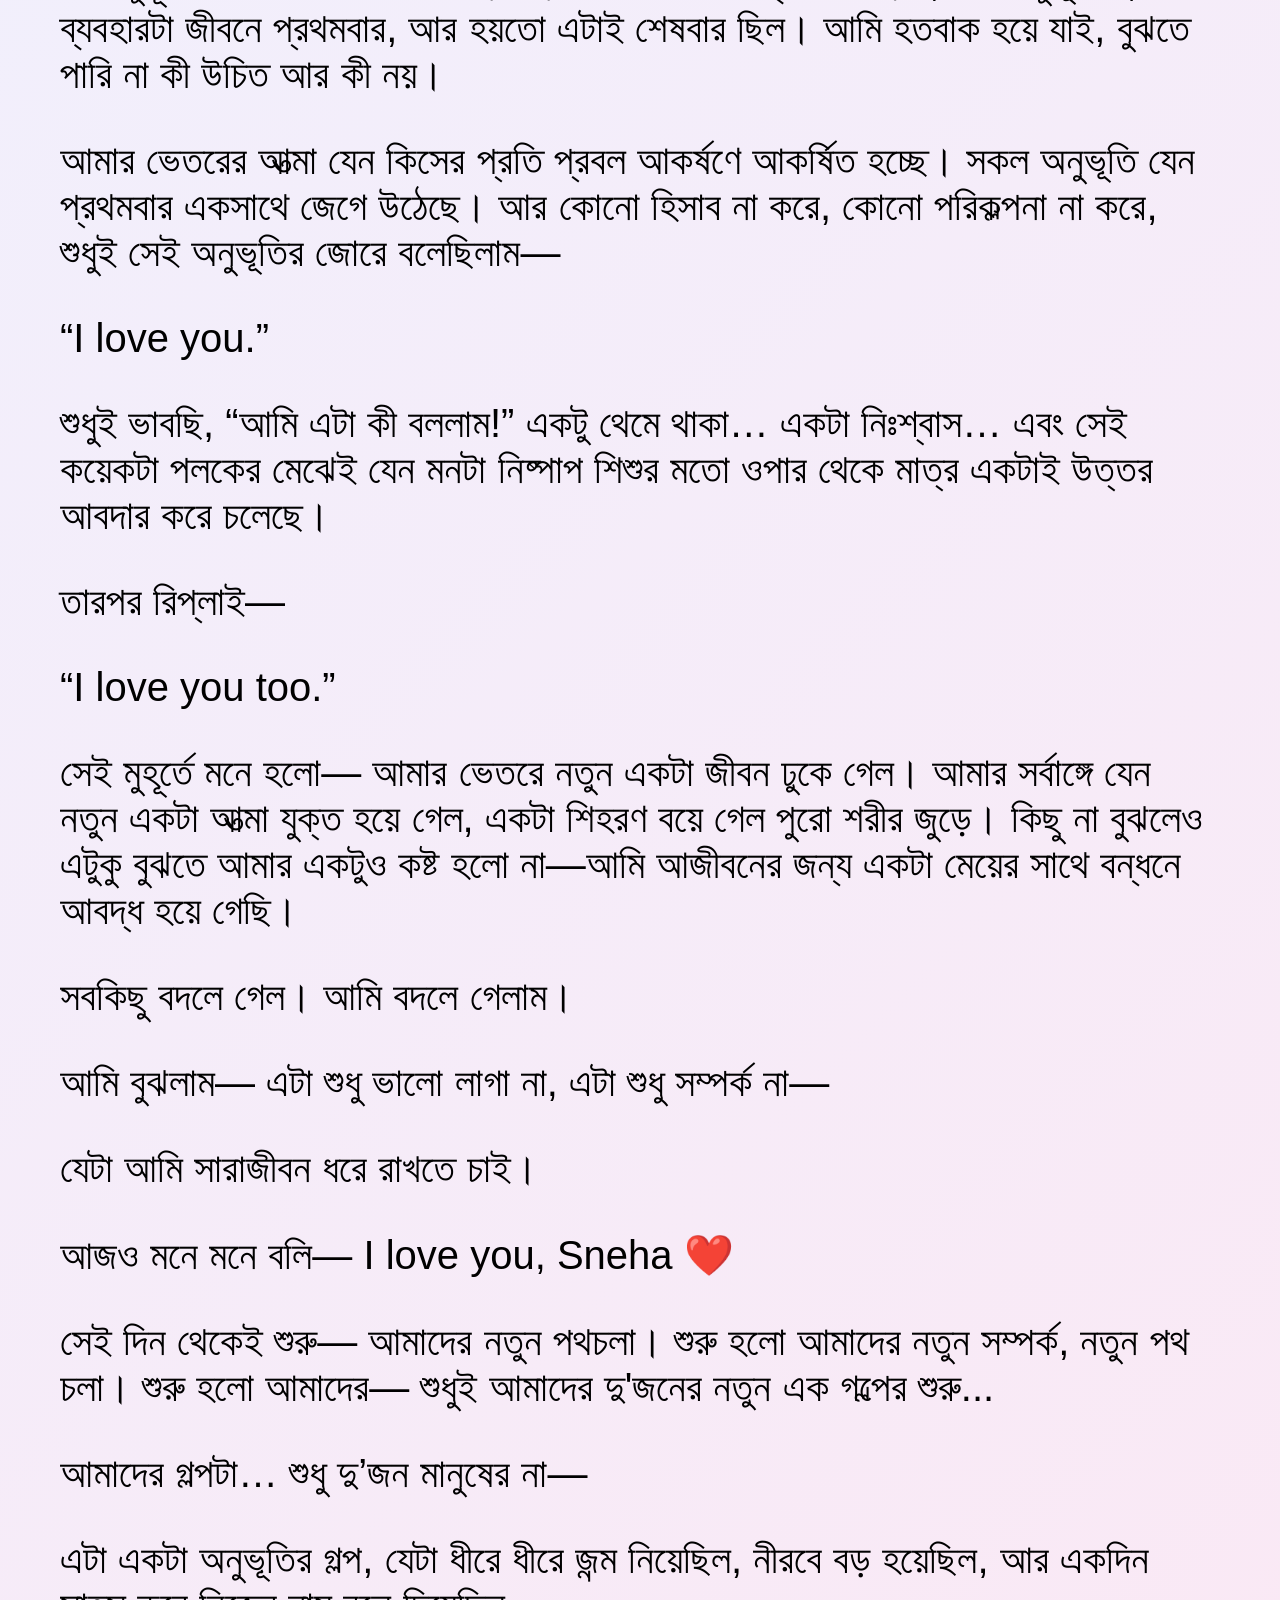
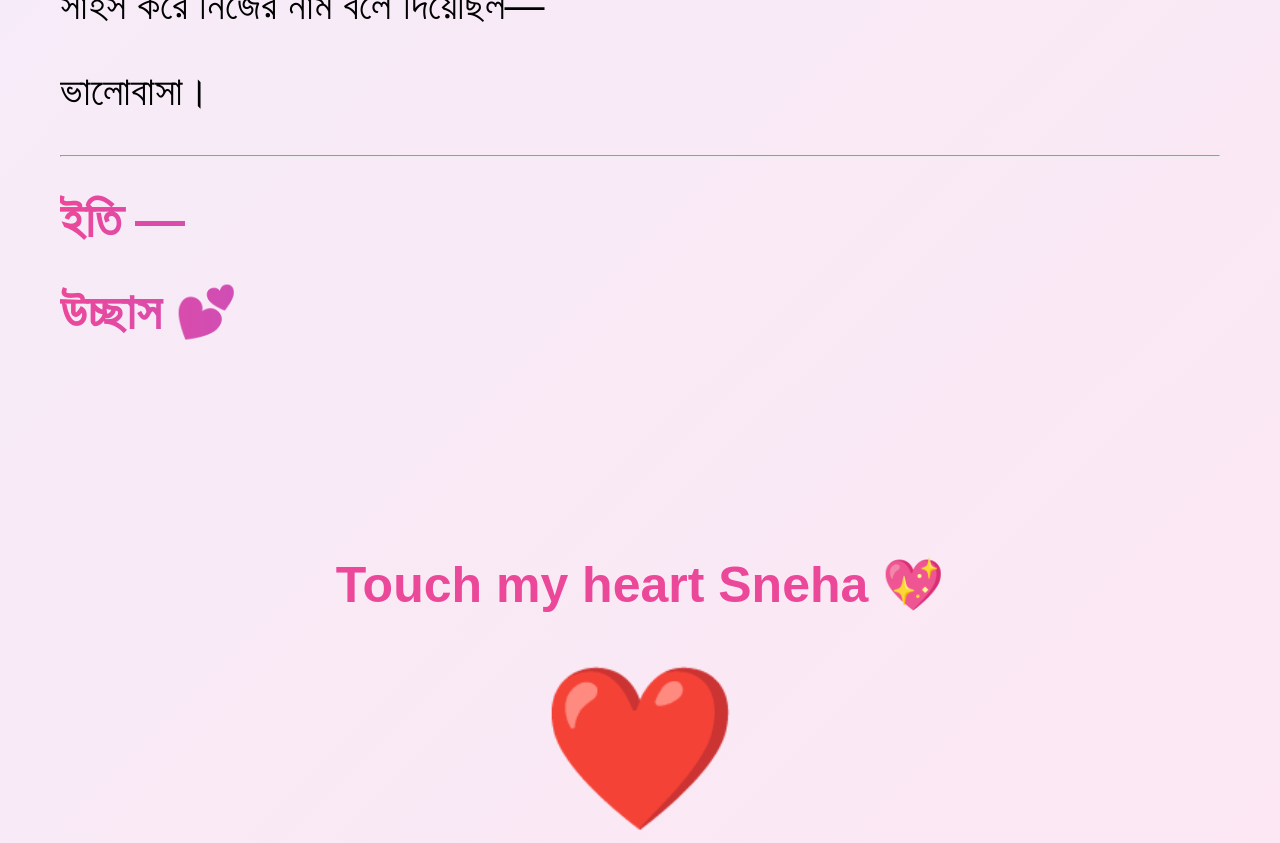
==== commit 61b92d46: "Add files via upload" ====
--- a/index.html
+++ b/index.html
@@ -9,12 +9,10 @@
 
 <body>
 
-<!-- 🌌 FLOATING HEARTS -->
 <div class="floating-hearts"></div>
 
 <div class="container">
 
-    <!-- Sidebar -->
     <div class="sidebar">
         <h2>💖 Love Story</h2>
         <p>Uchwas & Sneha</p>
@@ -24,7 +22,6 @@
         <p>Forever ♾️</p>
     </div>
 
-    <!-- Content -->
     <div class="content">
 
         <button id="toggleBtn">☰</button>
@@ -32,30 +29,10 @@
         <h1>Uchwas & Sneha Love Story 🌹</h1>
         <hr>
 
-        
-<h1>পার্ট ১: অচেনা আত্মীয় 🌹</h1>
+        <h1>পার্ট ১: অচেনা আত্মীয় 🌹</h1> <hr> <p> ফ্যামিলির সাথে মার্কেট থেকে ফেরার পথে সন্ধ্যার নরম আলোটা যেন চারপাশে একটা অদ্ভুত নীরবতা ছড়িয়ে দিয়েছিল। সেই নীরবতার মাঝেই হঠাৎ পাড়ার মন্দিরে ঢোকা। বাইরে সবকিছু স্বাভাবিক—মানুষজন, আলো, শব্দ—কিন্তু ভিতরে? ভিতরে যেন একেবারে ফাঁকা। বুকের ভেতরটাও ঠিক তেমনই শূন্য। </p> <p>পড়ালেখাকেই নিজের জীবনসঙ্গী বানিয়ে ফেলেছিলাম। মানুষ নামের প্রাণীগুলোর ওপর থেকে বিশ্বাসটা ধীরে ধীরে উঠে যাচ্ছিল। ছোটবেলায় কোনো কিছুর অভাব ছিল না, কিন্তু সময় যেন সেই অভাবটা নিদারুন নিষ্ঠুরতা মিশিয়ে ধরিয়ে দিল। যাদের বিশ্বাস করে মনের সব কথা বলা যায়, তারাই একসময় মীরজাফরের মতো বিশ্বাস ভেঙে দেয়—যেন সবটাই একটা খেলা। </p> <p>এই বাস্তবতা মেনে নেওয়া কঠিন ছিল, কিন্তু আরও কঠিন ছিল যখন সেই জায়গায় নিজের মা-বাবাকেও দেখতে হলো। ছোট ভাইটাকেও তখন মনে হতো যেন বিপদের দূত—যেন সবকিছু এলোমেলো করে দিতে এসেছে। সবকিছুই অভাবটা যেন অন্যভাবে বুঝিয়ে দেয়—নিষ্ঠুরতা মিশিয়ে।</p> <p> হঠাৎ কে যেন ডাক দিল—একজন মহিলা। সামনের বাসার নতুন ভাড়াটিয়া, মন্দিরের বারান্দায় দাঁড়িয়ে ডাকছে ।</p> <p>আমি এগিয়ে গেলে জিজ্ঞেস করলেন, —“তুমি তুষার'স কেয়ারে ফার্স্ট হয়েছ?”</p> <p>প্রশ্নের উত্তর যেন নিজের থেকেই বেরিয়ে আসছিল, একদম রোবটের মতো। এর মাঝে মা-বাবাও গল্পে যোগ দিলেন।</p> <p>আমি তখন একপাশে দাঁড়িয়ে, অকারণে একটা কুকুরকে আঙুল দিয়ে গুলি মারার অভিনয় করছি। হঠাৎ কানে এলো একটা নাম— “স্নেহা”।</p> <p>সেই নামটা যেন কানে না, সরাসরি মনে গিয়ে লাগলো। সামনের বাসার মেয়েটা—আমারই ক্লাসে পড়ে—মন্দিরের বারান্দায় বসে আছে। </p> <p> চোখ তুলে তাকাতেই, কেন যেন তার গলাটা শোনার ইচ্ছা হলো। অদ্ভুত, অচেনা একটা টান।</p> <p>কে জানতো, এই ছোট্ট মুহূর্তটাই একদিন এত বড় গল্পের শুরু হয়ে যাবে?</p> <hr> <h1>পার্ট ২: ভিন্ন যাত্রা 🌹</h1> <hr> <p> ক্লাস সেভেন, বছরটা যেন পুরোপুরি একাকিত্বের চাদরে ঢেকে দিয়েছিল আমাকে। দিন-রাত একই—ঘরবন্দি জীবন। স্কুলে যাওয়াও অনিয়মিত। নতুন কারিকুলামের বই, আর মাইকেল জ্যাকসনের গান—এই দুটোই ছিল আমার সঙ্গী। আমি ছিলাম একটা “জীবন্ত রোবট”। </p> <p> তারপর এমন ভাবেই নতুন আরেক বছর এলো। এলো নতুন সাল-২০২৫, নতুন ক্লাস আর সেই ক্লাস এইটের নতুন নতুন সব বই। আর সাথে এলো বছরখানেক আগের একটা স্মৃতি— সামনের বাসার সেই মেয়েটি, স্নেহা। </p> <p>সামনা-সামনি বাসা থাকলেও কথা বলা তো দুর, কোনো দিন দেখা পর্যন্ত হয়নি। তবে ওর পরিশ্রমটা চোখে পড়ার মতো ছিল। ক্যাডেট কলেজে চান্স পাওয়ার জন্য কী চেষ্টা! কিন্তু শেষ পর্যন্ত হলো না।</p> <p>কেন জানি না, ওর কষ্টটা আমি অনুভব করতে পারতাম। হয়তো কারণ, আমিও সেই পথ দিয়ে হেঁটেছি।</p> <p>প্রায় এক মাস ক্লান্তি কাটানোর পর ও গ্রাম থেকে ফিরে এলো। আবার দেখা হলো, সেই চোঁখে না দেখে দেখা। ভালো লাগলো—অদ্ভুতভাবে।</p> <p> তারপর আবার—একটা অনাকাঙ্ক্ষিত সিদ্ধান্ত। আমার আর তার মা সিদ্ধান্ত নেয় টাকায় বাঁচিয়ে পড়ার খরচ চালাবে। কীভাবে? আমাদের দুই পরিবারের মধ্যে ঠিক হলো— আমরা একসাথে কোচিং করবো, একসাথে রিকশায় যাবো, একসাথে প্রাইভেট পড়বো। </p> <p>আমার কাছে তখন এটা ছিল— বিরক্তিকর, অপ্রয়োজনীয়, একদম “অকাজ”। </p> <p> কিন্তু সময়… সময় এক অদ্ভুত গিরগিটি। সবকিছু বদলে দেয়।</p> <p>ধীরে ধীরে বুঝতে পারলাম— স্নেহা শুধু একটা মেয়ে না, যেন একটা পরিবর্তন।</p> <p>সৃষ্টিকর্তার প্রেরিত দূত হয়ে এক মেয়ে—স্নেহা—আমার জীবনে এসে অনুভূতি চিনতে শেখালো, সবার সাথে মিশতে শেখালো, স্বাধীনভাবে চলতে শেখালো, বলতে শেখালো, করতে শেখালো, সব কিছুর সাথে মানিয়ে নিতে শেখালো, হাসিমুখে হাঁটতে শেখালো, শ্রম দিয়ে বাঁচতে শেখালো, নিজের গুরুত্ব বুঝতে শেখালো, সবাইকে আপন বানাতে শেখালো, শেখালো আরও একটা নতুন অনুভূতি।</p> <p>আমি যেটা হারিয়ে ফেলেছিলাম, সে সেটা অজান্তেই ফিরিয়ে দিয়েছিল।</p> <p>হয়তো সে নিজেও জানে না— একটা ভেঙে যাওয়া মানুষকে সে আবার গড়ে তুলেছে। একটা যন্ত্রণাকে সে অজান্তেই জীবন দিয়ে দিয়েছে, জীবনের সংজ্ঞা উপলব্ধি করিয়েছে। আজীবন তার প্রতি কৃতজ্ঞ করে তুলেছে আমাকে।</p> <p>তবুও… সবকিছু এত সহজ ছিল না। </p> <p>পড়াশোনার প্রতিযোগিতা, ইগো, মনোমালিন্য—সবই ছিল।</p> <p>আর সেই সব কিছুর মাঝে, সবচেয়ে বেশি কষ্ট পেত— সেই মেয়েটাই। </p> <p>হয়তো আমিই ছিলাম তার কষ্টের বড় একটা কারণ। বিশ্বাসযোগ্য না হলেও, তা মনে পড়লে সত্যিই ঘৃণা হয় নিজের ওপর। </p> <p>তবুও, তার অবদান— আমার জীবনে— কখনো মুছে যাওয়ার নয়। </p> <p>সেই বছরটা… একটা ভিন্ন যাত্রায় পরিণত হলো।</p> <hr> <h1>পার্ট ৩: নতুন শুরু 🌹</h1> <hr> <p>অদ্ভুত একটা অনুভূতি জন্ম নিতে লাগলো। </p> <p>শত বিরক্তিব মাঝেও যার সাথে দেখা না হলে যেন প্রচণ্ড অস্থির লাগে, আর যার সাথে একবার দেখা হলে যেন মনটা শীতল হয়ে যায়। </p> <p> সেটা যে কী, তা অনেক ভাবতে থাকে। সেটা কি কোনো বস্তু, না বাস্তববিক মানুষ... না কোনো মেয়ে...</p> <p>নাকি… স্নেহা? </p> <p> সেই ভাবনায় ভেসে ভেসে কোন ভাবনার জগতে যেন হারাতে থাকি ক্রমশই। ধীরে ধীরে বুঝতে পারছিলাম— একদিন তার মুখ না দেখলে মনে হতো, দিনটাই অসম্পূর্ণ। যেন মনে হয় আসল কাজটাই করি নি। তার সাথে না পড়লে—একটা ফাঁকা ফাঁকা লাগতো... স্নেহার সঙ্গ না পেলে খুব একা লাগে!</p> <p>তার মানে কি…! </p> <p>ঠিক তখনই— অনাকাঙ্ক্ষিতভাবে, একজন প্রশ্নের উত্তর চায়—“আমি তোমার কী হই?” স্নেহা চায়। স্যারের পড়ানোর মাঝেই, যেন স্বাভাবিক কিন্তু রহস্যে ঘেরা প্রশ্নটা। </p> <p> আমি স্তম্ভিত হয়ে যাই, জানি না কেন। কোনো উত্তর দিতে পারি না, প্রত্যুত্তরে কয়দিন সময় চেয়ে নিই। </p> <p> এক দিন কাটে, দুই দিন কাটে, একে একে মাসখানেক কেটে যায়, আর এই সময়টুকু আমায় বুঝিয়ে দেয় কেন সেদিন কোনো উত্তর দিতে পারি নি। কারণ হ্যাঁ... </p> <p> এই সময়টাই আমাকে উত্তরটা শিখিয়ে দিল। আমি বুঝলাম সে আমায় কোন নতুন অনুভূতি শিখিয়েছে। আমি ভয় পাই। নিজের মনের কথা প্রকাশ করার জন্য আমি যথেষ্ট ভীতু। নিজের মনের কথা বলতে ভয় পাই। </p> <p> কিন্তু মন তো থেমে থাকে না। মন তো অবুঝ। সব বুঝেও যেন কিছু বোঝে না, বুঝলেও যেন মানেনা।</p> <p>ইন্সটাগ্রামে অজান্তেই কবিতা, গান, লাইন—সব তার দিকেই চলে যেত। সবকিছু বলছিলাম… কিন্তু সরাসরি বলছিলাম না, বলতে পারছিলাম না। </p> <p>তারপর আবার— সে একই প্রশ্ন করলো।</p> <p>“আমি তোমার কী হই?” সাথে শর্ত— আজ না বললে আর কথা নেই। </p> <p> তবে এবার আর সাক্ষাতে নয়। মনের কথার ইঙ্গিত পৌঁছানোর মাধ্যম, ইন্সটাগ্রামে। </p> <p> সেই মুহূর্তটা— জীবনের সবচেয়ে বড় ঝড় ছিল। মনের মধ্যে এই ঝড়টা, এই অনুভূতিটা, এই ব্যবহারটা জীবনে প্রথমবার, আর হয়তো এটাই শেষবার ছিল। আমি হতবাক হয়ে যাই, বুঝতে পারি না কী উচিত আর কী নয়। </p> <p> আমার ভেতরের আত্মা যেন কিসের প্রতি প্রবল আকর্ষণে আকর্ষিত হচ্ছে। সকল অনুভূতি যেন প্রথমবার একসাথে জেগে উঠেছে। আর কোনো হিসাব না করে, কোনো পরিকল্পনা না করে, শুধুই সেই অনুভূতির জোরে বলেছিলাম—</p> <p>“I love you.” </p> <p> শুধুই ভাবছি, “আমি এটা কী বললাম!” একটু থেমে থাকা… একটা নিঃশ্বাস… এবং সেই কয়েকটা পলকের মেঝেই যেন মনটা নিষ্পাপ শিশুর মতো ওপার থেকে মাত্র একটাই উত্তর আবদার করে চলেছে। </p> <p>তারপর রিপ্লাই—</p> <p>“I love you too.”</p> <p> সেই মুহূর্তে মনে হলো— আমার ভেতরে নতুন একটা জীবন ঢুকে গেল। আমার সর্বাঙ্গে যেন নতুন একটা আত্মা যুক্ত হয়ে গেল, একটা শিহরণ বয়ে গেল পুরো শরীর জুড়ে। কিছু না বুঝলেও এটুকু বুঝতে আমার একটুও কষ্ট হলো না—আমি আজীবনের জন্য একটা মেয়ের সাথে বন্ধনে আবদ্ধ হয়ে গেছি। </p> <p> সবকিছু বদলে গেল। আমি বদলে গেলাম। </p> <p>আমি বুঝলাম— এটা শুধু ভালো লাগা না, এটা শুধু সম্পর্ক না—</p> <p> যেটা আমি সারাজীবন ধরে রাখতে চাই। </p> <p>আজও মনে মনে বলি— I love you, Sneha ❤️ </p> <p> সেই দিন থেকেই শুরু— আমাদের নতুন পথচলা। শুরু হলো আমাদের নতুন সম্পর্ক, নতুন পথ চলা। শুরু হলো আমাদের— শুধুই আমাদের দু'জনের নতুন এক গল্পের শুরু... </p> <p> আমাদের গল্পটা… শুধু দু’জন মানুষের না— </p> <p>এটা একটা অনুভূতির গল্প, যেটা ধীরে ধীরে জন্ম নিয়েছিল, নীরবে বড় হয়েছিল, আর একদিন সাহস করে নিজের নাম বলে দিয়েছিল—</p> <p> ভালোবাসা। </p> <hr>
 
-<hr> <p> ফ্যামিলির সাথে মার্কেট থেকে ফেরার পথে সন্ধ্যার নরম আলোটা যেন চারপাশে একটা অদ্ভুত নীরবতা ছড়িয়ে দিয়েছিল। সেই নীরবতার মাঝেই হঠাৎ পাড়ার মন্দিরে ঢোকা। বাইরে সবকিছু স্বাভাবিক—মানুষজন, আলো, শব্দ—কিন্তু ভিতরে? ভিতরে যেন একেবারে ফাঁকা। বুকের ভেতরটাও ঠিক তেমনই শূন্য। </p> <p>পড়ালেখাকেই নিজের জীবনসঙ্গী বানিয়ে ফেলেছিলাম। মানুষ নামের প্রাণীগুলোর ওপর থেকে বিশ্বাসটা ধীরে ধীরে উঠে যাচ্ছিল। ছোটবেলায় কোনো কিছুর অভাব ছিল না, কিন্তু সময় যেন সেই অভাবটা নিদারুন নিষ্ঠুরতা মিশিয়ে ধরিয়ে দিল। যাদের বিশ্বাস করে মনের সব কথা বলা যায়, তারাই একসময় মীরজাফরের মতো বিশ্বাস ভেঙে দেয়—যেন সবটাই একটা খেলা। </p> <p>এই বাস্তবতা মেনে নেওয়া কঠিন ছিল, কিন্তু আরও কঠিন ছিল যখন সেই জায়গায় নিজের মা-বাবাকেও দেখতে হলো। ছোট ভাইটাকেও তখন মনে হতো যেন বিপদের দূত—যেন সবকিছু এলোমেলো করে দিতে এসেছে। সবকিছুই অভাবটা যেন অন্যভাবে বুঝিয়ে দেয়—নিষ্ঠুরতা মিশিয়ে।</p> <p> হঠাৎ কে যেন ডাক দিল—একজন মহিলা। সামনের বাসার নতুন ভাড়াটিয়া, মন্দিরের বারান্দায় দাঁড়িয়ে ডাকছে ।</p> <p>আমি এগিয়ে গেলে জিজ্ঞেস করলেন, —“তুমি তুষার'স কেয়ারে ফার্স্ট হয়েছ?”</p> <p>প্রশ্নের উত্তর যেন নিজের থেকেই বেরিয়ে আসছিল, একদম রোবটের মতো। এর মাঝে মা-বাবাও গল্পে যোগ দিলেন।</p> <p>আমি তখন একপাশে দাঁড়িয়ে, অকারণে একটা কুকুরকে আঙুল দিয়ে গুলি মারার অভিনয় করছি। হঠাৎ কানে এলো একটা নাম— “স্নেহা”।</p> <p>সেই নামটা যেন কানে না, সরাসরি মনে গিয়ে লাগলো। সামনের বাসার মেয়েটা—আমারই ক্লাসে পড়ে—মন্দিরের বারান্দায় বসে আছে। </p> <p> চোখ তুলে তাকাতেই, কেন যেন তার গলাটা শোনার ইচ্ছা হলো। অদ্ভুত, অচেনা একটা টান।</p> <p>কে জানতো, এই ছোট্ট মুহূর্তটাই একদিন এত বড় গল্পের শুরু হয়ে যাবে?</p>
-
-<hr>
-
-<h1>পার্ট ২: ভিন্ন যাত্রা 🌹</h1>
-
-<hr> <p> ক্লাস সেভেন, বছরটা যেন পুরোপুরি একাকিত্বের চাদরে ঢেকে দিয়েছিল আমাকে। দিন-রাত একই—ঘরবন্দি জীবন। স্কুলে যাওয়াও অনিয়মিত। নতুন কারিকুলামের বই, আর মাইকেল জ্যাকসনের গান—এই দুটোই ছিল আমার সঙ্গী। আমি ছিলাম একটা “জীবন্ত রোবট”। </p> <p> তারপর এমন ভাবেই নতুন আরেক বছর এলো। এলো নতুন সাল-২০২৫, নতুন ক্লাস আর সেই ক্লাস এইটের নতুন নতুন সব বই। আর সাথে এলো বছরখানেক আগের একটা স্মৃতি— সামনের বাসার সেই মেয়েটি, স্নেহা। </p> <p>সামনা-সামনি বাসা থাকলেও কথা বলা তো দুর, কোনো দিন দেখা পর্যন্ত হয়নি। তবে ওর পরিশ্রমটা চোখে পড়ার মতো ছিল। ক্যাডেট কলেজে চান্স পাওয়ার জন্য কী চেষ্টা! কিন্তু শেষ পর্যন্ত হলো না।</p> <p>কেন জানি না, ওর কষ্টটা আমি অনুভব করতে পারতাম। হয়তো কারণ, আমিও সেই পথ দিয়ে হেঁটেছি।</p> <p>প্রায় এক মাস ক্লান্তি কাটানোর পর ও গ্রাম থেকে ফিরে এলো। আবার দেখা হলো, সেই চোঁখে না দেখে দেখা। ভালো লাগলো—অদ্ভুতভাবে।</p> <p> তারপর আবার—একটা অনাকাঙ্ক্ষিত সিদ্ধান্ত। আমার আর তার মা সিদ্ধান্ত নেয় টাকায় বাঁচিয়ে পড়ার খরচ চালাবে। কীভাবে? আমাদের দুই পরিবারের মধ্যে ঠিক হলো— আমরা একসাথে কোচিং করবো, একসাথে রিকশায় যাবো, একসাথে প্রাইভেট পড়বো। </p> <p>আমার কাছে তখন এটা ছিল— বিরক্তিকর, অপ্রয়োজনীয়, একদম “অকাজ”। </p> <p> কিন্তু সময়… সময় এক অদ্ভুত গিরগিটি। সবকিছু বদলে দেয়।</p> <p>ধীরে ধীরে বুঝতে পারলাম— স্নেহা শুধু একটা মেয়ে না, যেন একটা পরিবর্তন।</p> <p>সৃষ্টিকর্তার প্রেরিত দূত হয়ে এক মেয়ে—স্নেহা—আমার জীবনে এসে অনুভূতি চিনতে শেখালো, সবার সাথে মিশতে শেখালো, স্বাধীনভাবে চলতে শেখালো, বলতে শেখালো, করতে শেখালো, সব কিছুর সাথে মানিয়ে নিতে শেখালো, হাসিমুখে হাঁটতে শেখালো, শ্রম দিয়ে বাঁচতে শেখালো, নিজের গুরুত্ব বুঝতে শেখালো, সবাইকে আপন বানাতে শেখালো, শেখালো আরও একটা নতুন অনুভূতি।</p> <p>আমি যেটা হারিয়ে ফেলেছিলাম, সে সেটা অজান্তেই ফিরিয়ে দিয়েছিল।</p> <p>হয়তো সে নিজেও জানে না— একটা ভেঙে যাওয়া মানুষকে সে আবার গড়ে তুলেছে। একটা যন্ত্রণাকে সে অজান্তেই জীবন দিয়ে দিয়েছে, জীবনের সংজ্ঞা উপলব্ধি করিয়েছে। আজীবন তার প্রতি কৃতজ্ঞ করে তুলেছে আমাকে।</p> <p>তবুও… সবকিছু এত সহজ ছিল না। </p> <p>পড়াশোনার প্রতিযোগিতা, ইগো, মনোমালিন্য—সবই ছিল।</p> <p>আর সেই সব কিছুর মাঝে, সবচেয়ে বেশি কষ্ট পেত— সেই মেয়েটাই। </p> <p>হয়তো আমিই ছিলাম তার কষ্টের বড় একটা কারণ। বিশ্বাসযোগ্য না হলেও, তা মনে পড়লে সত্যিই ঘৃণা হয় নিজের ওপর। </p> <p>তবুও, তার অবদান— আমার জীবনে— কখনো মুছে যাওয়ার নয়। </p> <p>সেই বছরটা… একটা ভিন্ন যাত্রায় পরিণত হলো।</p>
-<hr>
-
-<h1>পার্ট ৩: নতুন শুরু 🌹</h1>
-<hr>
-
- <p>অদ্ভুত একটা অনুভূতি জন্ম নিতে লাগলো। </p> <p>শত বিরক্তিব মাঝেও যার সাথে দেখা না হলে যেন প্রচণ্ড অস্থির লাগে, আর যার সাথে একবার দেখা হলে যেন মনটা শীতল হয়ে যায়। </p> <p> সেটা যে কী, তা অনেক ভাবতে থাকে। সেটা কি কোনো বস্তু, না বাস্তববিক মানুষ... না কোনো মেয়ে...</p> <p>নাকি… স্নেহা? </p> <p> সেই ভাবনায় ভেসে ভেসে কোন ভাবনার জগতে যেন হারাতে থাকি ক্রমশই। ধীরে ধীরে বুঝতে পারছিলাম— একদিন তার মুখ না দেখলে মনে হতো, দিনটাই অসম্পূর্ণ। যেন মনে হয় আসল কাজটাই করি নি। তার সাথে না পড়লে—একটা ফাঁকা ফাঁকা লাগতো... স্নেহার সঙ্গ না পেলে খুব একা লাগে!</p> <p>তার মানে কি…! </p> <p>ঠিক তখনই— অনাকাঙ্ক্ষিতভাবে, একজন প্রশ্নের উত্তর চায়—“আমি তোমার কী হই?” স্নেহা চায়। স্যারের পড়ানোর মাঝেই, যেন স্বাভাবিক কিন্তু রহস্যে ঘেরা প্রশ্নটা।  </p> <p> আমি স্তম্ভিত হয়ে যাই, জানি না কেন। কোনো উত্তর দিতে পারি না, প্রত্যুত্তরে কয়দিন সময় চেয়ে নিই। </p> <p> এক দিন কাটে, দুই দিন কাটে, একে একে মাসখানেক কেটে যায়, আর এই সময়টুকু আমায় বুঝিয়ে দেয় কেন সেদিন কোনো উত্তর দিতে পারি নি। কারণ হ্যাঁ... </p> <p> এই সময়টাই আমাকে উত্তরটা শিখিয়ে দিল। আমি বুঝলাম সে আমায় কোন নতুন অনুভূতি শিখিয়েছে। আমি ভয় পাই। নিজের মনের কথা প্রকাশ করার জন্য আমি যথেষ্ট ভীতু। নিজের মনের কথা বলতে ভয় পাই। </p> <p> কিন্তু মন তো থেমে থাকে না। মন তো অবুঝ। সব বুঝেও যেন কিছু বোঝে না, বুঝলেও যেন মানেনা।</p> <p>ইন্সটাগ্রামে অজান্তেই কবিতা, গান, লাইন—সব তার দিকেই চলে যেত। সবকিছু বলছিলাম… কিন্তু সরাসরি বলছিলাম না, বলতে পারছিলাম না। </p> <p>তারপর আবার— সে একই প্রশ্ন করলো।</p> <p>“আমি তোমার কী হই?” সাথে শর্ত— আজ না বললে আর কথা নেই। </p> <p> তবে এবার আর সাক্ষাতে নয়। মনের কথার ইঙ্গিত পৌঁছানোর মাধ্যম, ইন্সটাগ্রামে। </p> <p> সেই মুহূর্তটা— জীবনের সবচেয়ে বড় ঝড় ছিল। মনের মধ্যে এই ঝড়টা, এই অনুভূতিটা, এই ব্যবহারটা জীবনে প্রথমবার, আর হয়তো এটাই শেষবার ছিল। আমি হতবাক হয়ে যাই, বুঝতে পারি না কী উচিত আর কী নয়। </p> <p> আমার ভেতরের আত্মা যেন কিসের প্রতি প্রবল আকর্ষণে আকর্ষিত হচ্ছে। সকল অনুভূতি যেন প্রথমবার একসাথে জেগে উঠেছে। আর কোনো হিসাব না করে, কোনো পরিকল্পনা না করে, শুধুই সেই অনুভূতির জোরে বলেছিলাম—</p> <p>“I love you.” </p> <p> শুধুই ভাবছি, “আমি এটা কী বললাম!” একটু থেমে থাকা… একটা নিঃশ্বাস… এবং সেই কয়েকটা পলকের মেঝেই যেন মনটা নিষ্পাপ শিশুর মতো ওপার থেকে মাত্র একটাই উত্তর আবদার করে চলেছে।  </p> <p>তারপর রিপ্লাই—</p> <p>“I love you too.”</p> <p> সেই মুহূর্তে মনে হলো— আমার ভেতরে নতুন একটা জীবন ঢুকে গেল। আমার সর্বাঙ্গে যেন নতুন একটা আত্মা যুক্ত হয়ে গেল, একটা শিহরণ বয়ে গেল পুরো শরীর জুড়ে। কিছু না বুঝলেও এটুকু বুঝতে আমার একটুও কষ্ট হলো না—আমি আজীবনের জন্য একটা মেয়ের সাথে বন্ধনে আবদ্ধ হয়ে গেছি। </p> <p> সবকিছু বদলে গেল। আমি বদলে গেলাম। </p> <p>আমি বুঝলাম— এটা শুধু ভালো লাগা না, এটা শুধু সম্পর্ক না—</p> <p> যেটা আমি সারাজীবন ধরে রাখতে চাই। </p> <p>আজও মনে মনে বলি— I love you, Sneha ❤️ </p> <p> সেই দিন থেকেই শুরু— আমাদের নতুন পথচলা। শুরু হলো আমাদের নতুন সম্পর্ক, নতুন পথ চলা। শুরু হলো আমাদের— শুধুই আমাদের দু'জনের নতুন এক গল্পের শুরু... </p> <p> আমাদের গল্পটা… শুধু দু’জন মানুষের না— </p> <p>এটা একটা অনুভূতির গল্প, যেটা ধীরে ধীরে জন্ম নিয়েছিল, নীরবে বড় হয়েছিল, আর একদিন সাহস করে নিজের নাম বলে দিয়েছিল—</p> <p> ভালোবাসা। </p>
-
-
-
-        <hr>
         <h1>ইতি —</h1>
         <h1>উচ্ছাস 💕</h1>
-
-        <hr>
 
     </div>
 </div>
@@ -72,35 +49,21 @@
         <span id="closeBtn">&times;</span>
 
         <div class="slide-box">
-            <hr>
             <p>I love you, Mj Sneha ❤️</p>
             <p>I love you</p>
             <p>Forever</p>
             <p>And ever</p>
+           
             <p>And ever ❤️</p>
             <p>And at last...</p>
-            <p>❤️ Happy Birthday my dear Sneha ❤️</p>
-            <p>❤️ Many many happy returns of the day ❤️</p>
-            <p>—26 April, 2026</p>
-            <hr>
+            <p>❤️Happy Birthday my dear Sneha❤️</p>
+            <p>❤️Many many happy returns of the day❤️</p>
 
         </div>
     </div>
 </div>
 
 <script>
-
-/* Sidebar */
-const btn = document.getElementById("toggleBtn");
-const sidebar = document.querySelector(".sidebar");
-const content = document.querySelector(".content");
-
-btn.onclick = () => {
-    sidebar.classList.toggle("active");
-    content.classList.toggle("shift");
-}
-
-/* Heart popup */
 const heart = document.getElementById("heartBtn");
 const popup = document.getElementById("popup");
 const closeBtn = document.getElementById("closeBtn");
@@ -127,16 +90,15 @@
     show();
 }
 
-/* Floating hearts */
+/* floating hearts */
 const container = document.querySelector(".floating-hearts");
 setInterval(() => {
-    const heart = document.createElement("div");
-    heart.className = "float-heart";
-    heart.innerText = "❤️";
-    heart.style.left = Math.random()*100 + "vw";
-    container.appendChild(heart);
-
-    setTimeout(() => heart.remove(), 6000);
+    const h = document.createElement("div");
+    h.className = "float-heart";
+    h.innerText = "❤️";
+    h.style.left = Math.random()*100 + "vw";
+    container.appendChild(h);
+    setTimeout(() => h.remove(), 6000);
 }, 400);
 
 </script>
--- a/style.css
+++ b/style.css
@@ -5,7 +5,7 @@
     overflow-x: hidden;
 }
 
-/* Floating hearts */
+/* floating hearts */
 .floating-hearts {
     position: fixed;
     width: 100%;
@@ -26,10 +26,14 @@
     100% { transform: translateY(-100vh); opacity: 0; }
 }
 
-/* Layout */
-.container { display: flex; z-index: 2; position: relative; }
+/* layout */
+.container {
+    display: flex;
+    position: relative;
+    z-index: 2;
+}
 
-/* Sidebar */
+/* sidebar */
 .sidebar {
     width: 250px;
     background: white;
@@ -39,16 +43,15 @@
     padding: 20px;
     transition: 0.3s;
 }
+
 .sidebar.active { left: 0; }
 
-/* Content */
+/* content */
 .content {
     padding: 60px;
-    transition: 0.3s;
 }
-.content.shift { margin-left: 260px; }
 
-/* Button */
+/* button */
 #toggleBtn {
     background: linear-gradient(135deg,#ec4899,#8b5cf6);
     color: white;
@@ -57,62 +60,73 @@
     cursor: pointer;
 }
 
-/* Title */
+/* titles */
 h1 {
     background: linear-gradient(90deg,#ec4899,#8b5cf6,#6366f1);
     -webkit-background-clip: text;
     -webkit-text-fill-color: transparent;
 }
 
-/* HEART SECTION */
+/* ❤️ HEART SECTION FIX */
 .heart-section {
     text-align: center;
     margin-top: 120px;
 }
 
-/* glowing text */
+/* ⭐ FIX 2: same size as content text */
 .heart-text {
+    font-size: 50px;   /* FIXED */
     color: #ec4899;
     animation: glow 2s infinite alternate;
 }
+.content h1 {
+    font-size: 50px;   /* চাইলে বড়/ছোট করো */
+}
+
+.content p {
+    font-size: 40px;   /* normal readable size */
+}
+
 @keyframes glow {
     from { text-shadow: 0 0 10px pink; }
     to { text-shadow: 0 0 30px hotpink; }
 }
 
-/* BIG HEART */
+/* big heart */
 .big-heart {
-    font-size: 130px;
+    font-size: 160px;
     cursor: pointer;
     animation: beat 1.2s infinite;
 }
+
 @keyframes beat {
     0% { transform: scale(1); }
     50% { transform: scale(1.25); }
     100% { transform: scale(1); }
 }
 
-/* POPUP */
+/* ⭐ FIX 1: popup only overlay, no page effect */
 .love-popup {
     position: fixed;
-    top:0;left:0;right:0;bottom:0;
+    inset: 0;
     display: none;
     justify-content: center;
     align-items: center;
-    background: rgba(0,0,0,0.7);
-    z-index: 999;
+    background: rgba(0,0,0,0.75);
+    z-index: 9999;   /* FIXED HIGH */
 }
 
-/* BOX */
+/* box */
 .popup-content {
     background: linear-gradient(135deg,#ec4899,#8b5cf6);
     padding: 40px;
     border-radius: 20px;
     color: white;
     text-align: center;
+    position: relative;
 }
 
-/* CLOSE */
+/* close */
 #closeBtn {
     position: absolute;
     right: 15px;
@@ -120,30 +134,8 @@
     cursor: pointer;
 }
 
-/* TEXT */
+/* slide text */
 .slide-box p {
     display: none;
-    font-size: 22px;
-    animation: fade 1s;
-}
-@keyframes fade {
-    from {opacity:0; transform: translateY(20px);}
-    to {opacity:1;}
-}
-
-/* 🔥 BIGGER H1 TITLE */
-.content h1 {
-    font-size: 48px;   /* আগের থেকে বড় */
-    font-weight: 800;
-    color: #000;       /* black */
-    line-height: 1.3;
-}
-
-.content p {
-    font-size: 34px;
-    font-weight: 300;   /* thin */
-    color: #000;
-    line-height: 1.9;
-    letter-spacing: 0.6px;
-    opacity: 0.95;      /* soft feel */
+    font-size: 40px;
 }
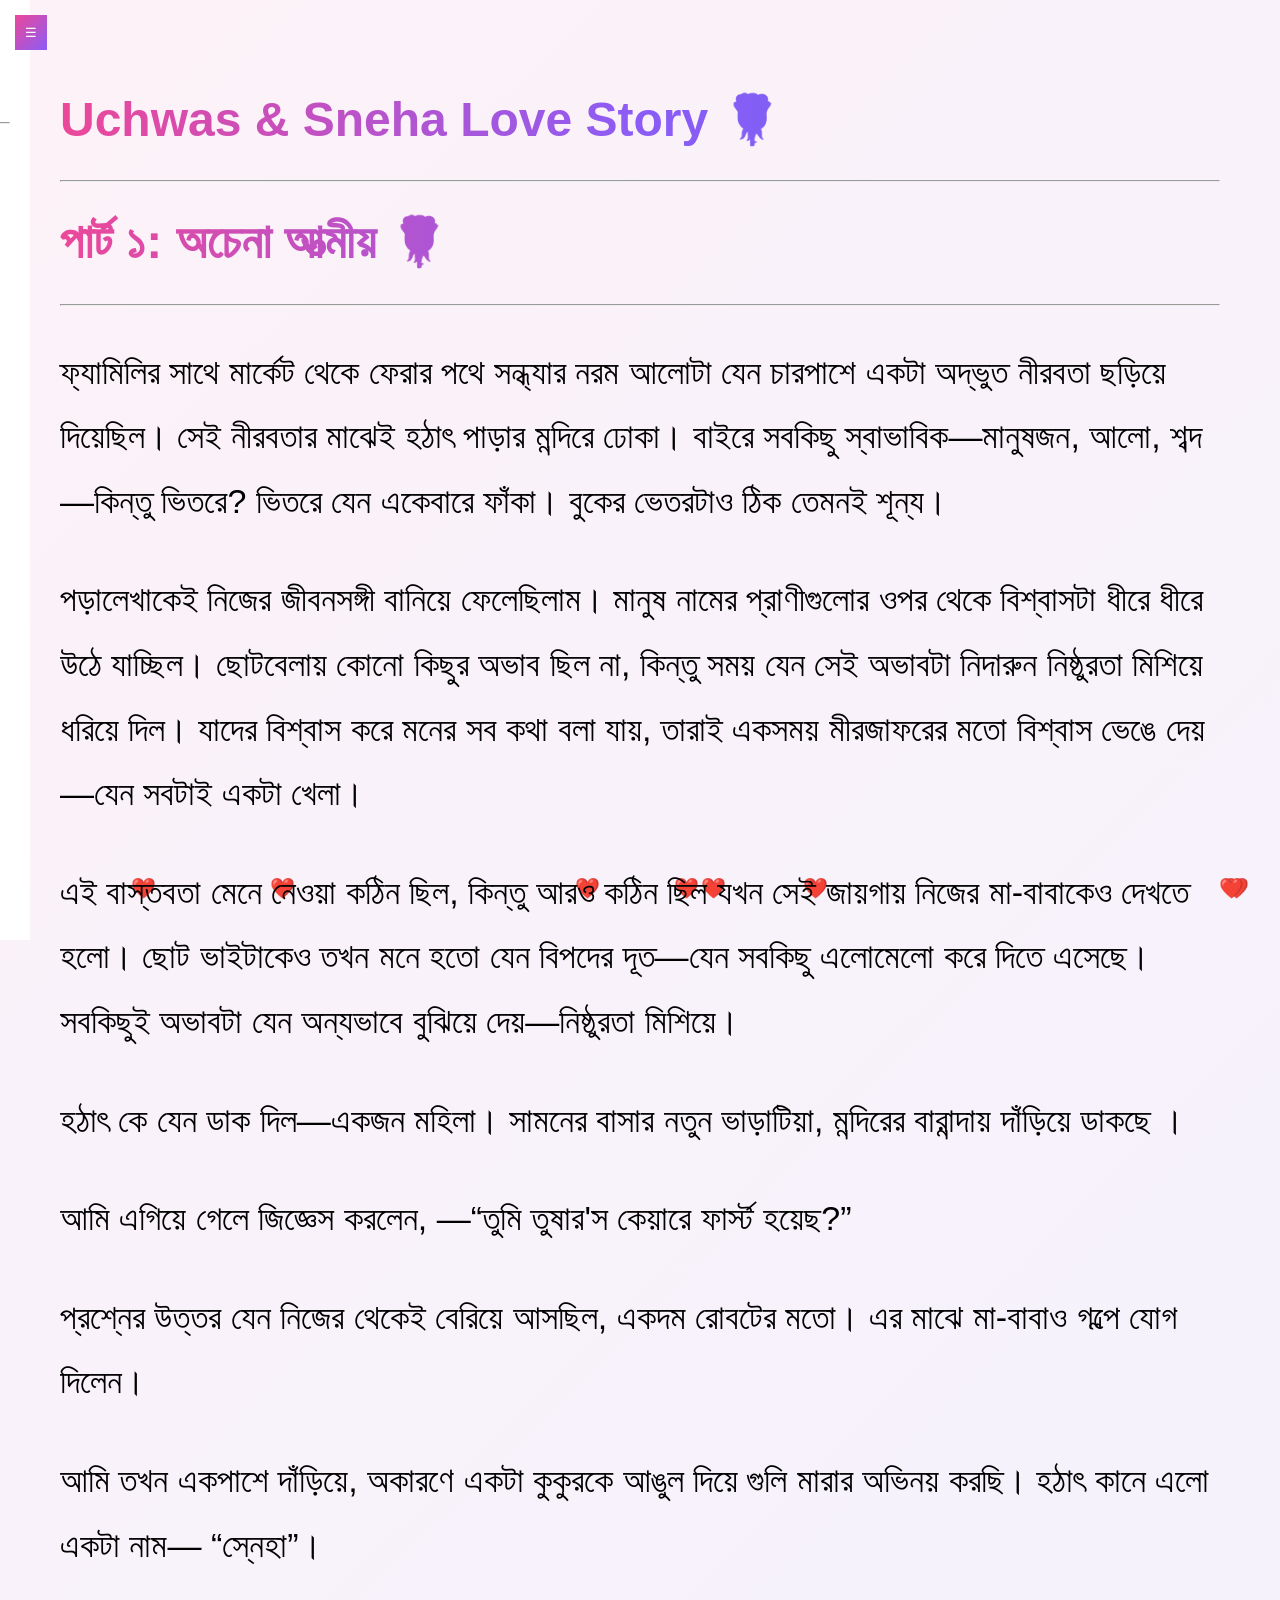
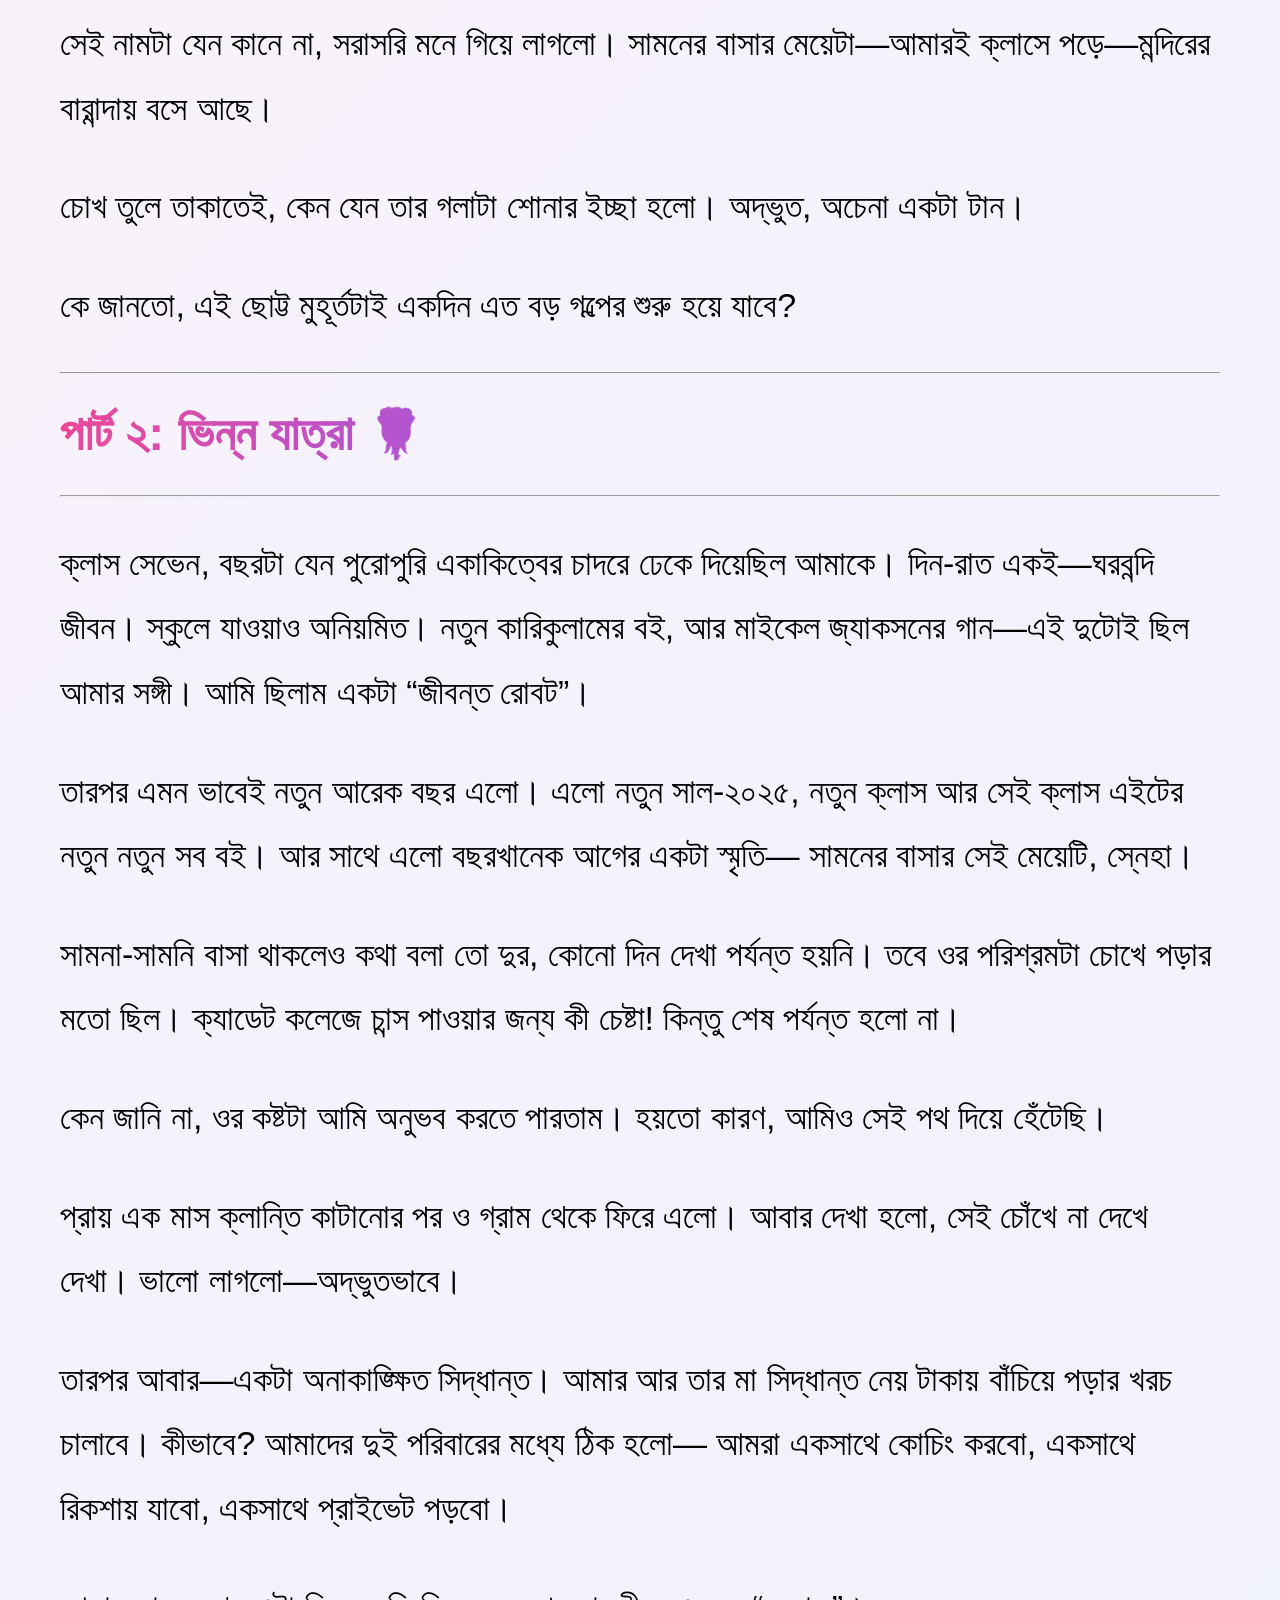
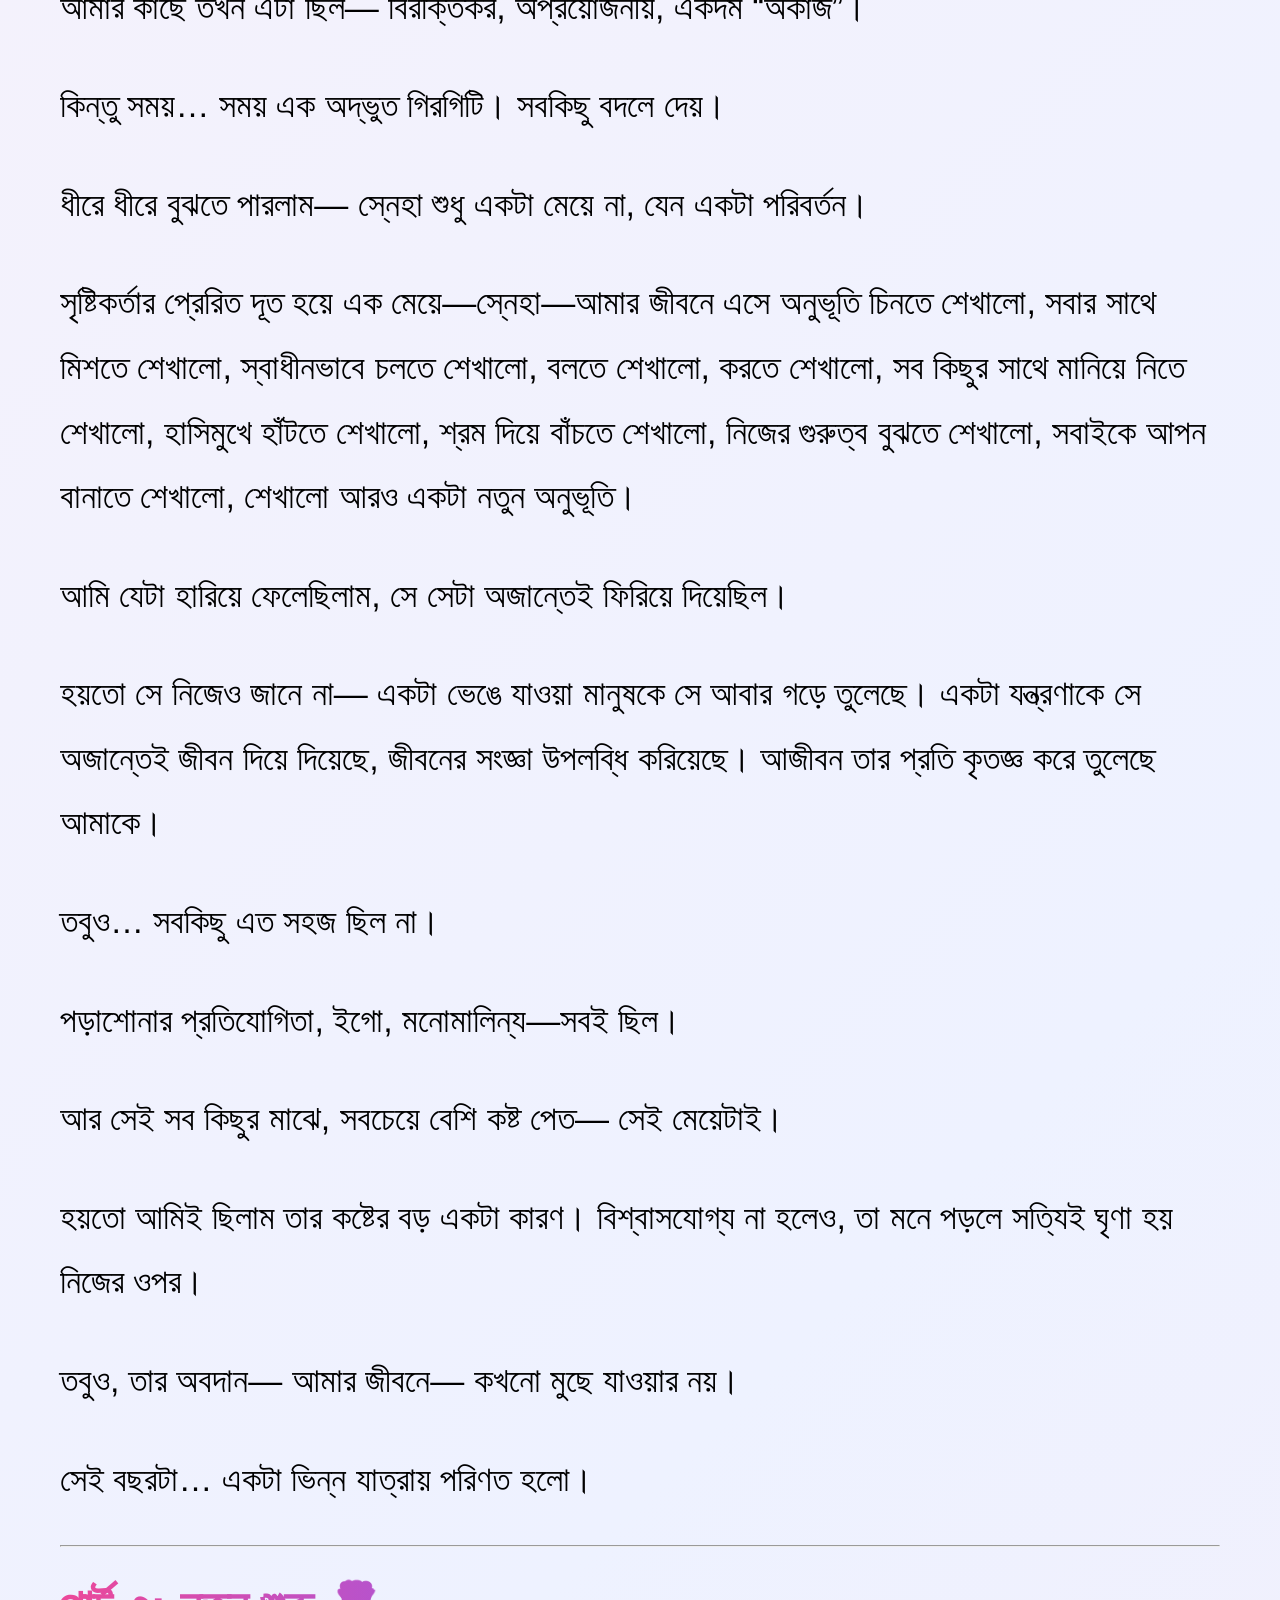
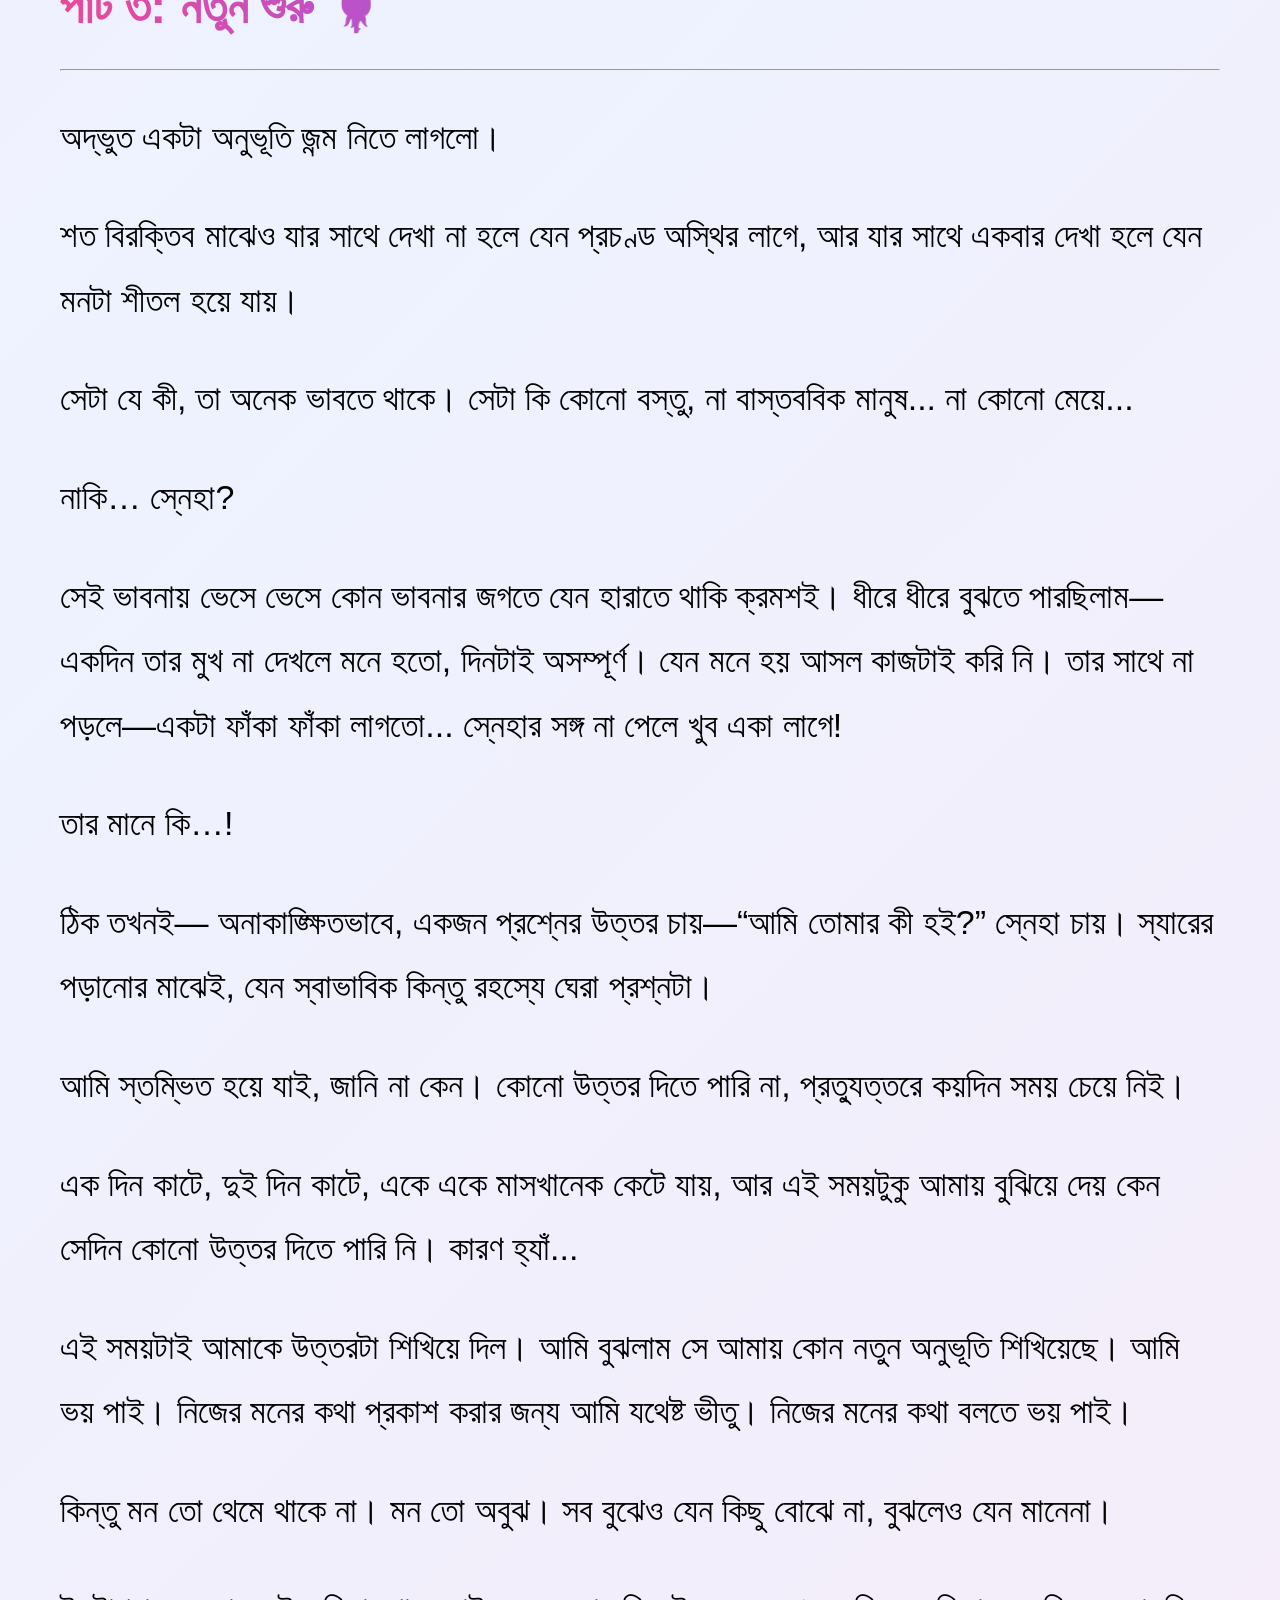
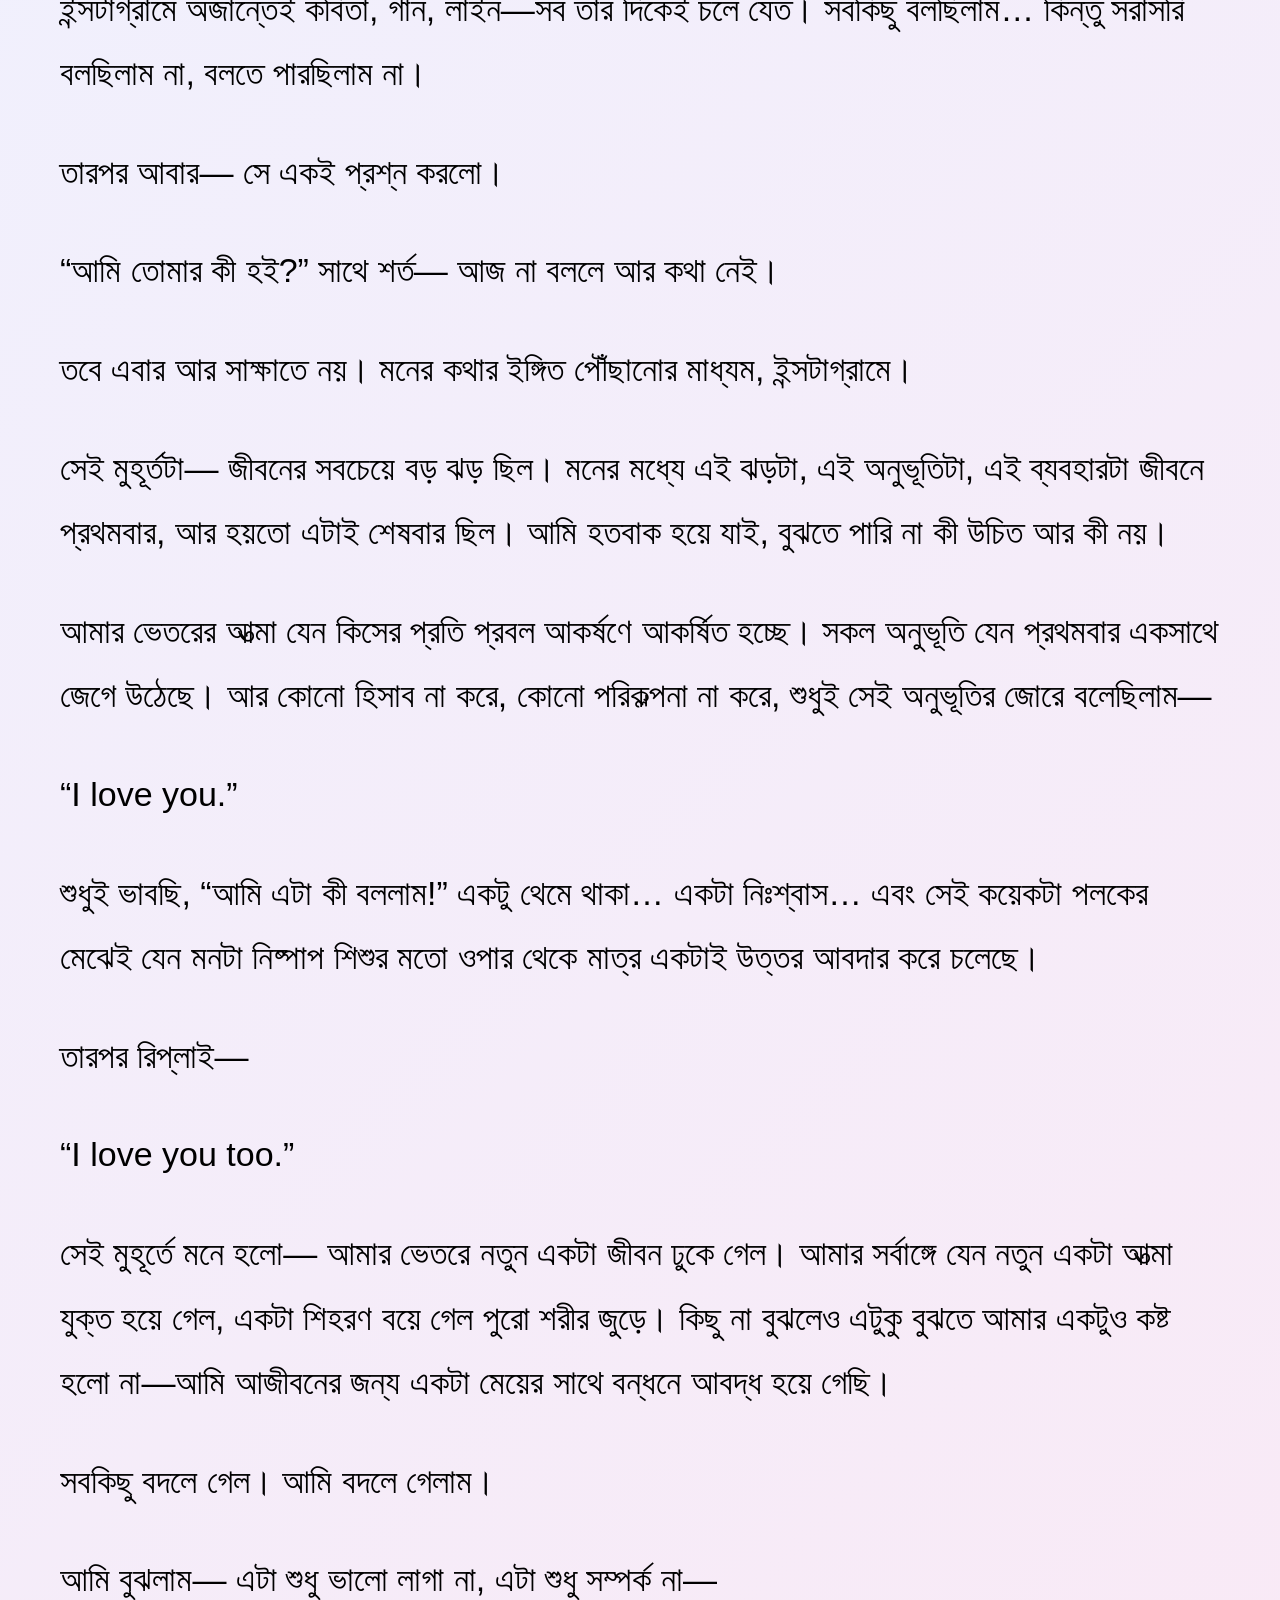
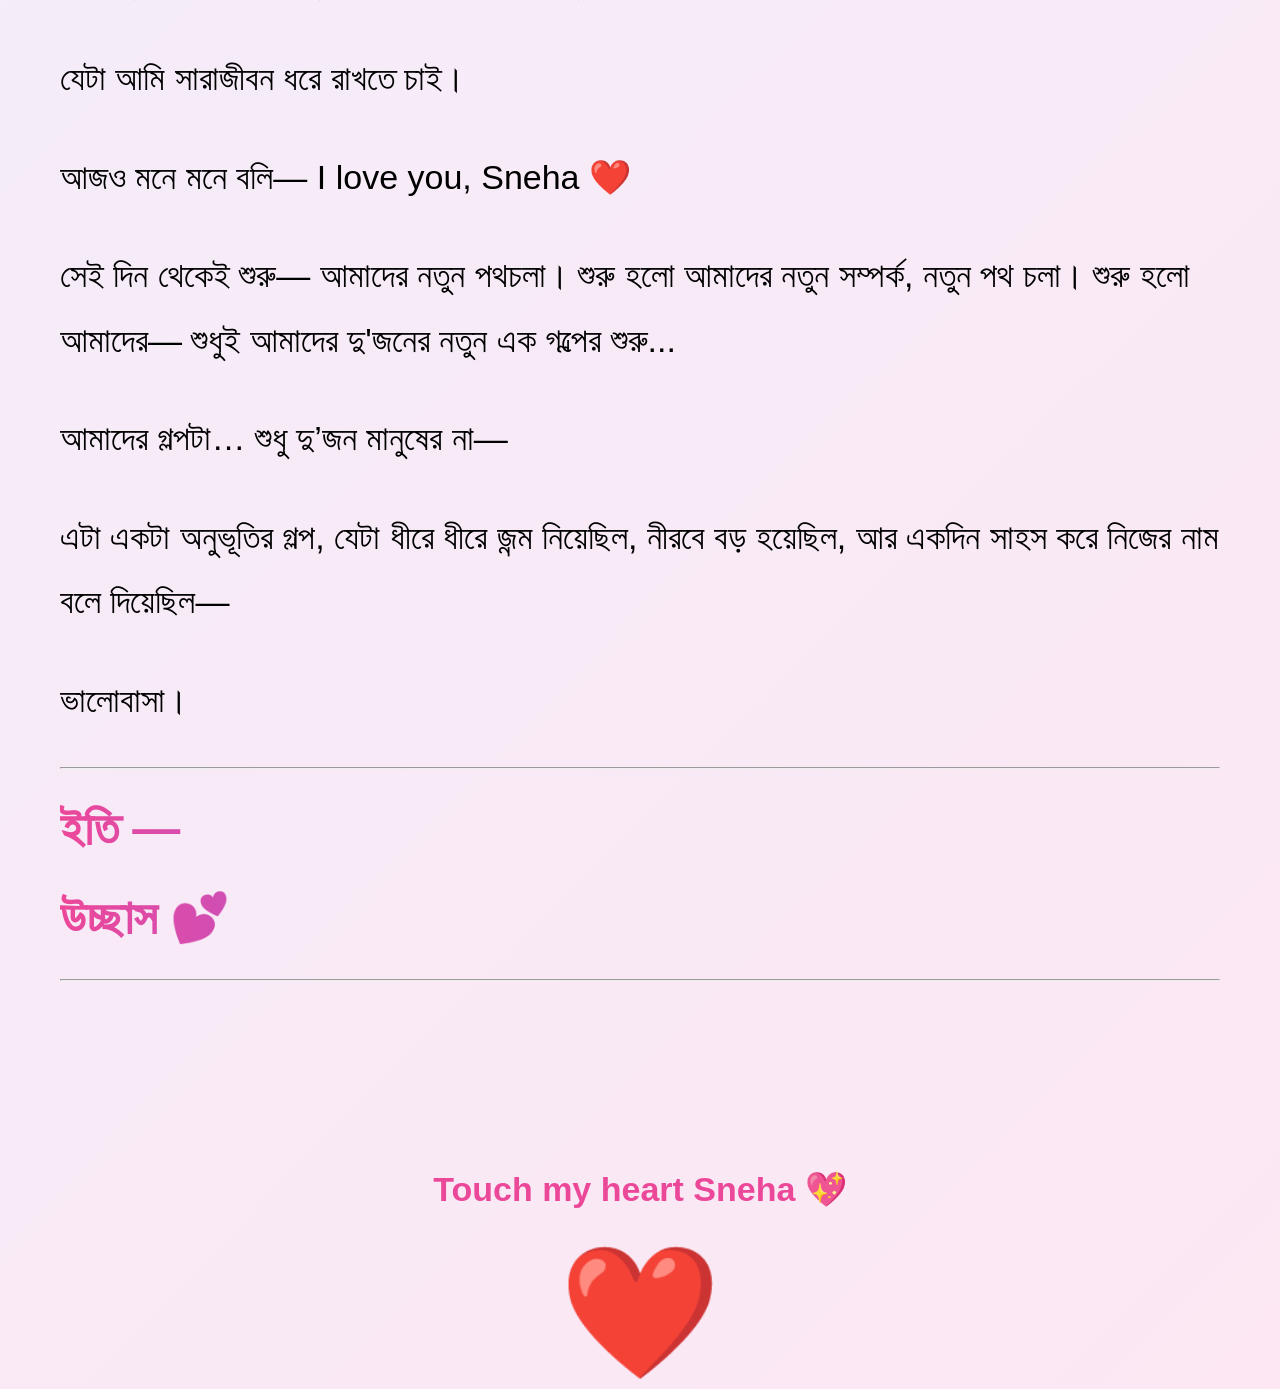
==== commit e5e69e62: "Add files via upload" ====
--- a/index.html
+++ b/index.html
@@ -13,6 +13,7 @@
 
 <div class="container">
 
+    <!-- Sidebar -->
     <div class="sidebar">
         <h2>💖 Love Story</h2>
         <p>Uchwas & Sneha</p>
@@ -22,6 +23,7 @@
         <p>Forever ♾️</p>
     </div>
 
+    <!-- Content -->
     <div class="content">
 
         <button id="toggleBtn">☰</button>
@@ -29,10 +31,12 @@
         <h1>Uchwas & Sneha Love Story 🌹</h1>
         <hr>
 
-        <h1>পার্ট ১: অচেনা আত্মীয় 🌹</h1> <hr> <p> ফ্যামিলির সাথে মার্কেট থেকে ফেরার পথে সন্ধ্যার নরম আলোটা যেন চারপাশে একটা অদ্ভুত নীরবতা ছড়িয়ে দিয়েছিল। সেই নীরবতার মাঝেই হঠাৎ পাড়ার মন্দিরে ঢোকা। বাইরে সবকিছু স্বাভাবিক—মানুষজন, আলো, শব্দ—কিন্তু ভিতরে? ভিতরে যেন একেবারে ফাঁকা। বুকের ভেতরটাও ঠিক তেমনই শূন্য। </p> <p>পড়ালেখাকেই নিজের জীবনসঙ্গী বানিয়ে ফেলেছিলাম। মানুষ নামের প্রাণীগুলোর ওপর থেকে বিশ্বাসটা ধীরে ধীরে উঠে যাচ্ছিল। ছোটবেলায় কোনো কিছুর অভাব ছিল না, কিন্তু সময় যেন সেই অভাবটা নিদারুন নিষ্ঠুরতা মিশিয়ে ধরিয়ে দিল। যাদের বিশ্বাস করে মনের সব কথা বলা যায়, তারাই একসময় মীরজাফরের মতো বিশ্বাস ভেঙে দেয়—যেন সবটাই একটা খেলা। </p> <p>এই বাস্তবতা মেনে নেওয়া কঠিন ছিল, কিন্তু আরও কঠিন ছিল যখন সেই জায়গায় নিজের মা-বাবাকেও দেখতে হলো। ছোট ভাইটাকেও তখন মনে হতো যেন বিপদের দূত—যেন সবকিছু এলোমেলো করে দিতে এসেছে। সবকিছুই অভাবটা যেন অন্যভাবে বুঝিয়ে দেয়—নিষ্ঠুরতা মিশিয়ে।</p> <p> হঠাৎ কে যেন ডাক দিল—একজন মহিলা। সামনের বাসার নতুন ভাড়াটিয়া, মন্দিরের বারান্দায় দাঁড়িয়ে ডাকছে ।</p> <p>আমি এগিয়ে গেলে জিজ্ঞেস করলেন, —“তুমি তুষার'স কেয়ারে ফার্স্ট হয়েছ?”</p> <p>প্রশ্নের উত্তর যেন নিজের থেকেই বেরিয়ে আসছিল, একদম রোবটের মতো। এর মাঝে মা-বাবাও গল্পে যোগ দিলেন।</p> <p>আমি তখন একপাশে দাঁড়িয়ে, অকারণে একটা কুকুরকে আঙুল দিয়ে গুলি মারার অভিনয় করছি। হঠাৎ কানে এলো একটা নাম— “স্নেহা”।</p> <p>সেই নামটা যেন কানে না, সরাসরি মনে গিয়ে লাগলো। সামনের বাসার মেয়েটা—আমারই ক্লাসে পড়ে—মন্দিরের বারান্দায় বসে আছে। </p> <p> চোখ তুলে তাকাতেই, কেন যেন তার গলাটা শোনার ইচ্ছা হলো। অদ্ভুত, অচেনা একটা টান।</p> <p>কে জানতো, এই ছোট্ট মুহূর্তটাই একদিন এত বড় গল্পের শুরু হয়ে যাবে?</p> <hr> <h1>পার্ট ২: ভিন্ন যাত্রা 🌹</h1> <hr> <p> ক্লাস সেভেন, বছরটা যেন পুরোপুরি একাকিত্বের চাদরে ঢেকে দিয়েছিল আমাকে। দিন-রাত একই—ঘরবন্দি জীবন। স্কুলে যাওয়াও অনিয়মিত। নতুন কারিকুলামের বই, আর মাইকেল জ্যাকসনের গান—এই দুটোই ছিল আমার সঙ্গী। আমি ছিলাম একটা “জীবন্ত রোবট”। </p> <p> তারপর এমন ভাবেই নতুন আরেক বছর এলো। এলো নতুন সাল-২০২৫, নতুন ক্লাস আর সেই ক্লাস এইটের নতুন নতুন সব বই। আর সাথে এলো বছরখানেক আগের একটা স্মৃতি— সামনের বাসার সেই মেয়েটি, স্নেহা। </p> <p>সামনা-সামনি বাসা থাকলেও কথা বলা তো দুর, কোনো দিন দেখা পর্যন্ত হয়নি। তবে ওর পরিশ্রমটা চোখে পড়ার মতো ছিল। ক্যাডেট কলেজে চান্স পাওয়ার জন্য কী চেষ্টা! কিন্তু শেষ পর্যন্ত হলো না।</p> <p>কেন জানি না, ওর কষ্টটা আমি অনুভব করতে পারতাম। হয়তো কারণ, আমিও সেই পথ দিয়ে হেঁটেছি।</p> <p>প্রায় এক মাস ক্লান্তি কাটানোর পর ও গ্রাম থেকে ফিরে এলো। আবার দেখা হলো, সেই চোঁখে না দেখে দেখা। ভালো লাগলো—অদ্ভুতভাবে।</p> <p> তারপর আবার—একটা অনাকাঙ্ক্ষিত সিদ্ধান্ত। আমার আর তার মা সিদ্ধান্ত নেয় টাকায় বাঁচিয়ে পড়ার খরচ চালাবে। কীভাবে? আমাদের দুই পরিবারের মধ্যে ঠিক হলো— আমরা একসাথে কোচিং করবো, একসাথে রিকশায় যাবো, একসাথে প্রাইভেট পড়বো। </p> <p>আমার কাছে তখন এটা ছিল— বিরক্তিকর, অপ্রয়োজনীয়, একদম “অকাজ”। </p> <p> কিন্তু সময়… সময় এক অদ্ভুত গিরগিটি। সবকিছু বদলে দেয়।</p> <p>ধীরে ধীরে বুঝতে পারলাম— স্নেহা শুধু একটা মেয়ে না, যেন একটা পরিবর্তন।</p> <p>সৃষ্টিকর্তার প্রেরিত দূত হয়ে এক মেয়ে—স্নেহা—আমার জীবনে এসে অনুভূতি চিনতে শেখালো, সবার সাথে মিশতে শেখালো, স্বাধীনভাবে চলতে শেখালো, বলতে শেখালো, করতে শেখালো, সব কিছুর সাথে মানিয়ে নিতে শেখালো, হাসিমুখে হাঁটতে শেখালো, শ্রম দিয়ে বাঁচতে শেখালো, নিজের গুরুত্ব বুঝতে শেখালো, সবাইকে আপন বানাতে শেখালো, শেখালো আরও একটা নতুন অনুভূতি।</p> <p>আমি যেটা হারিয়ে ফেলেছিলাম, সে সেটা অজান্তেই ফিরিয়ে দিয়েছিল।</p> <p>হয়তো সে নিজেও জানে না— একটা ভেঙে যাওয়া মানুষকে সে আবার গড়ে তুলেছে। একটা যন্ত্রণাকে সে অজান্তেই জীবন দিয়ে দিয়েছে, জীবনের সংজ্ঞা উপলব্ধি করিয়েছে। আজীবন তার প্রতি কৃতজ্ঞ করে তুলেছে আমাকে।</p> <p>তবুও… সবকিছু এত সহজ ছিল না। </p> <p>পড়াশোনার প্রতিযোগিতা, ইগো, মনোমালিন্য—সবই ছিল।</p> <p>আর সেই সব কিছুর মাঝে, সবচেয়ে বেশি কষ্ট পেত— সেই মেয়েটাই। </p> <p>হয়তো আমিই ছিলাম তার কষ্টের বড় একটা কারণ। বিশ্বাসযোগ্য না হলেও, তা মনে পড়লে সত্যিই ঘৃণা হয় নিজের ওপর। </p> <p>তবুও, তার অবদান— আমার জীবনে— কখনো মুছে যাওয়ার নয়। </p> <p>সেই বছরটা… একটা ভিন্ন যাত্রায় পরিণত হলো।</p> <hr> <h1>পার্ট ৩: নতুন শুরু 🌹</h1> <hr> <p>অদ্ভুত একটা অনুভূতি জন্ম নিতে লাগলো। </p> <p>শত বিরক্তিব মাঝেও যার সাথে দেখা না হলে যেন প্রচণ্ড অস্থির লাগে, আর যার সাথে একবার দেখা হলে যেন মনটা শীতল হয়ে যায়। </p> <p> সেটা যে কী, তা অনেক ভাবতে থাকে। সেটা কি কোনো বস্তু, না বাস্তববিক মানুষ... না কোনো মেয়ে...</p> <p>নাকি… স্নেহা? </p> <p> সেই ভাবনায় ভেসে ভেসে কোন ভাবনার জগতে যেন হারাতে থাকি ক্রমশই। ধীরে ধীরে বুঝতে পারছিলাম— একদিন তার মুখ না দেখলে মনে হতো, দিনটাই অসম্পূর্ণ। যেন মনে হয় আসল কাজটাই করি নি। তার সাথে না পড়লে—একটা ফাঁকা ফাঁকা লাগতো... স্নেহার সঙ্গ না পেলে খুব একা লাগে!</p> <p>তার মানে কি…! </p> <p>ঠিক তখনই— অনাকাঙ্ক্ষিতভাবে, একজন প্রশ্নের উত্তর চায়—“আমি তোমার কী হই?” স্নেহা চায়। স্যারের পড়ানোর মাঝেই, যেন স্বাভাবিক কিন্তু রহস্যে ঘেরা প্রশ্নটা। </p> <p> আমি স্তম্ভিত হয়ে যাই, জানি না কেন। কোনো উত্তর দিতে পারি না, প্রত্যুত্তরে কয়দিন সময় চেয়ে নিই। </p> <p> এক দিন কাটে, দুই দিন কাটে, একে একে মাসখানেক কেটে যায়, আর এই সময়টুকু আমায় বুঝিয়ে দেয় কেন সেদিন কোনো উত্তর দিতে পারি নি। কারণ হ্যাঁ... </p> <p> এই সময়টাই আমাকে উত্তরটা শিখিয়ে দিল। আমি বুঝলাম সে আমায় কোন নতুন অনুভূতি শিখিয়েছে। আমি ভয় পাই। নিজের মনের কথা প্রকাশ করার জন্য আমি যথেষ্ট ভীতু। নিজের মনের কথা বলতে ভয় পাই। </p> <p> কিন্তু মন তো থেমে থাকে না। মন তো অবুঝ। সব বুঝেও যেন কিছু বোঝে না, বুঝলেও যেন মানেনা।</p> <p>ইন্সটাগ্রামে অজান্তেই কবিতা, গান, লাইন—সব তার দিকেই চলে যেত। সবকিছু বলছিলাম… কিন্তু সরাসরি বলছিলাম না, বলতে পারছিলাম না। </p> <p>তারপর আবার— সে একই প্রশ্ন করলো।</p> <p>“আমি তোমার কী হই?” সাথে শর্ত— আজ না বললে আর কথা নেই। </p> <p> তবে এবার আর সাক্ষাতে নয়। মনের কথার ইঙ্গিত পৌঁছানোর মাধ্যম, ইন্সটাগ্রামে। </p> <p> সেই মুহূর্তটা— জীবনের সবচেয়ে বড় ঝড় ছিল। মনের মধ্যে এই ঝড়টা, এই অনুভূতিটা, এই ব্যবহারটা জীবনে প্রথমবার, আর হয়তো এটাই শেষবার ছিল। আমি হতবাক হয়ে যাই, বুঝতে পারি না কী উচিত আর কী নয়। </p> <p> আমার ভেতরের আত্মা যেন কিসের প্রতি প্রবল আকর্ষণে আকর্ষিত হচ্ছে। সকল অনুভূতি যেন প্রথমবার একসাথে জেগে উঠেছে। আর কোনো হিসাব না করে, কোনো পরিকল্পনা না করে, শুধুই সেই অনুভূতির জোরে বলেছিলাম—</p> <p>“I love you.” </p> <p> শুধুই ভাবছি, “আমি এটা কী বললাম!” একটু থেমে থাকা… একটা নিঃশ্বাস… এবং সেই কয়েকটা পলকের মেঝেই যেন মনটা নিষ্পাপ শিশুর মতো ওপার থেকে মাত্র একটাই উত্তর আবদার করে চলেছে। </p> <p>তারপর রিপ্লাই—</p> <p>“I love you too.”</p> <p> সেই মুহূর্তে মনে হলো— আমার ভেতরে নতুন একটা জীবন ঢুকে গেল। আমার সর্বাঙ্গে যেন নতুন একটা আত্মা যুক্ত হয়ে গেল, একটা শিহরণ বয়ে গেল পুরো শরীর জুড়ে। কিছু না বুঝলেও এটুকু বুঝতে আমার একটুও কষ্ট হলো না—আমি আজীবনের জন্য একটা মেয়ের সাথে বন্ধনে আবদ্ধ হয়ে গেছি। </p> <p> সবকিছু বদলে গেল। আমি বদলে গেলাম। </p> <p>আমি বুঝলাম— এটা শুধু ভালো লাগা না, এটা শুধু সম্পর্ক না—</p> <p> যেটা আমি সারাজীবন ধরে রাখতে চাই। </p> <p>আজও মনে মনে বলি— I love you, Sneha ❤️ </p> <p> সেই দিন থেকেই শুরু— আমাদের নতুন পথচলা। শুরু হলো আমাদের নতুন সম্পর্ক, নতুন পথ চলা। শুরু হলো আমাদের— শুধুই আমাদের দু'জনের নতুন এক গল্পের শুরু... </p> <p> আমাদের গল্পটা… শুধু দু’জন মানুষের না— </p> <p>এটা একটা অনুভূতির গল্প, যেটা ধীরে ধীরে জন্ম নিয়েছিল, নীরবে বড় হয়েছিল, আর একদিন সাহস করে নিজের নাম বলে দিয়েছিল—</p> <p> ভালোবাসা। </p> <hr>
+       <h1>পার্ট ১: অচেনা আত্মীয় 🌹</h1> <hr> <p> ফ্যামিলির সাথে মার্কেট থেকে ফেরার পথে সন্ধ্যার নরম আলোটা যেন চারপাশে একটা অদ্ভুত নীরবতা ছড়িয়ে দিয়েছিল। সেই নীরবতার মাঝেই হঠাৎ পাড়ার মন্দিরে ঢোকা। বাইরে সবকিছু স্বাভাবিক—মানুষজন, আলো, শব্দ—কিন্তু ভিতরে? ভিতরে যেন একেবারে ফাঁকা। বুকের ভেতরটাও ঠিক তেমনই শূন্য। </p> <p>পড়ালেখাকেই নিজের জীবনসঙ্গী বানিয়ে ফেলেছিলাম। মানুষ নামের প্রাণীগুলোর ওপর থেকে বিশ্বাসটা ধীরে ধীরে উঠে যাচ্ছিল। ছোটবেলায় কোনো কিছুর অভাব ছিল না, কিন্তু সময় যেন সেই অভাবটা নিদারুন নিষ্ঠুরতা মিশিয়ে ধরিয়ে দিল। যাদের বিশ্বাস করে মনের সব কথা বলা যায়, তারাই একসময় মীরজাফরের মতো বিশ্বাস ভেঙে দেয়—যেন সবটাই একটা খেলা। </p> <p>এই বাস্তবতা মেনে নেওয়া কঠিন ছিল, কিন্তু আরও কঠিন ছিল যখন সেই জায়গায় নিজের মা-বাবাকেও দেখতে হলো। ছোট ভাইটাকেও তখন মনে হতো যেন বিপদের দূত—যেন সবকিছু এলোমেলো করে দিতে এসেছে। সবকিছুই অভাবটা যেন অন্যভাবে বুঝিয়ে দেয়—নিষ্ঠুরতা মিশিয়ে।</p> <p> হঠাৎ কে যেন ডাক দিল—একজন মহিলা। সামনের বাসার নতুন ভাড়াটিয়া, মন্দিরের বারান্দায় দাঁড়িয়ে ডাকছে ।</p> <p>আমি এগিয়ে গেলে জিজ্ঞেস করলেন, —“তুমি তুষার'স কেয়ারে ফার্স্ট হয়েছ?”</p> <p>প্রশ্নের উত্তর যেন নিজের থেকেই বেরিয়ে আসছিল, একদম রোবটের মতো। এর মাঝে মা-বাবাও গল্পে যোগ দিলেন।</p> <p>আমি তখন একপাশে দাঁড়িয়ে, অকারণে একটা কুকুরকে আঙুল দিয়ে গুলি মারার অভিনয় করছি। হঠাৎ কানে এলো একটা নাম— “স্নেহা”।</p> <p>সেই নামটা যেন কানে না, সরাসরি মনে গিয়ে লাগলো। সামনের বাসার মেয়েটা—আমারই ক্লাসে পড়ে—মন্দিরের বারান্দায় বসে আছে। </p> <p> চোখ তুলে তাকাতেই, কেন যেন তার গলাটা শোনার ইচ্ছা হলো। অদ্ভুত, অচেনা একটা টান।</p> <p>কে জানতো, এই ছোট্ট মুহূর্তটাই একদিন এত বড় গল্পের শুরু হয়ে যাবে?</p> <hr> <h1>পার্ট ২: ভিন্ন যাত্রা 🌹</h1> <hr> <p> ক্লাস সেভেন, বছরটা যেন পুরোপুরি একাকিত্বের চাদরে ঢেকে দিয়েছিল আমাকে। দিন-রাত একই—ঘরবন্দি জীবন। স্কুলে যাওয়াও অনিয়মিত। নতুন কারিকুলামের বই, আর মাইকেল জ্যাকসনের গান—এই দুটোই ছিল আমার সঙ্গী। আমি ছিলাম একটা “জীবন্ত রোবট”। </p> <p> তারপর এমন ভাবেই নতুন আরেক বছর এলো। এলো নতুন সাল-২০২৫, নতুন ক্লাস আর সেই ক্লাস এইটের নতুন নতুন সব বই। আর সাথে এলো বছরখানেক আগের একটা স্মৃতি— সামনের বাসার সেই মেয়েটি, স্নেহা। </p> <p>সামনা-সামনি বাসা থাকলেও কথা বলা তো দুর, কোনো দিন দেখা পর্যন্ত হয়নি। তবে ওর পরিশ্রমটা চোখে পড়ার মতো ছিল। ক্যাডেট কলেজে চান্স পাওয়ার জন্য কী চেষ্টা! কিন্তু শেষ পর্যন্ত হলো না।</p> <p>কেন জানি না, ওর কষ্টটা আমি অনুভব করতে পারতাম। হয়তো কারণ, আমিও সেই পথ দিয়ে হেঁটেছি।</p> <p>প্রায় এক মাস ক্লান্তি কাটানোর পর ও গ্রাম থেকে ফিরে এলো। আবার দেখা হলো, সেই চোঁখে না দেখে দেখা। ভালো লাগলো—অদ্ভুতভাবে।</p> <p> তারপর আবার—একটা অনাকাঙ্ক্ষিত সিদ্ধান্ত। আমার আর তার মা সিদ্ধান্ত নেয় টাকায় বাঁচিয়ে পড়ার খরচ চালাবে। কীভাবে? আমাদের দুই পরিবারের মধ্যে ঠিক হলো— আমরা একসাথে কোচিং করবো, একসাথে রিকশায় যাবো, একসাথে প্রাইভেট পড়বো। </p> <p>আমার কাছে তখন এটা ছিল— বিরক্তিকর, অপ্রয়োজনীয়, একদম “অকাজ”। </p> <p> কিন্তু সময়… সময় এক অদ্ভুত গিরগিটি। সবকিছু বদলে দেয়।</p> <p>ধীরে ধীরে বুঝতে পারলাম— স্নেহা শুধু একটা মেয়ে না, যেন একটা পরিবর্তন।</p> <p>সৃষ্টিকর্তার প্রেরিত দূত হয়ে এক মেয়ে—স্নেহা—আমার জীবনে এসে অনুভূতি চিনতে শেখালো, সবার সাথে মিশতে শেখালো, স্বাধীনভাবে চলতে শেখালো, বলতে শেখালো, করতে শেখালো, সব কিছুর সাথে মানিয়ে নিতে শেখালো, হাসিমুখে হাঁটতে শেখালো, শ্রম দিয়ে বাঁচতে শেখালো, নিজের গুরুত্ব বুঝতে শেখালো, সবাইকে আপন বানাতে শেখালো, শেখালো আরও একটা নতুন অনুভূতি।</p> <p>আমি যেটা হারিয়ে ফেলেছিলাম, সে সেটা অজান্তেই ফিরিয়ে দিয়েছিল।</p> <p>হয়তো সে নিজেও জানে না— একটা ভেঙে যাওয়া মানুষকে সে আবার গড়ে তুলেছে। একটা যন্ত্রণাকে সে অজান্তেই জীবন দিয়ে দিয়েছে, জীবনের সংজ্ঞা উপলব্ধি করিয়েছে। আজীবন তার প্রতি কৃতজ্ঞ করে তুলেছে আমাকে।</p> <p>তবুও… সবকিছু এত সহজ ছিল না। </p> <p>পড়াশোনার প্রতিযোগিতা, ইগো, মনোমালিন্য—সবই ছিল।</p> <p>আর সেই সব কিছুর মাঝে, সবচেয়ে বেশি কষ্ট পেত— সেই মেয়েটাই। </p> <p>হয়তো আমিই ছিলাম তার কষ্টের বড় একটা কারণ। বিশ্বাসযোগ্য না হলেও, তা মনে পড়লে সত্যিই ঘৃণা হয় নিজের ওপর। </p> <p>তবুও, তার অবদান— আমার জীবনে— কখনো মুছে যাওয়ার নয়। </p> <p>সেই বছরটা… একটা ভিন্ন যাত্রায় পরিণত হলো।</p> <hr> <h1>পার্ট ৩: নতুন শুরু 🌹</h1> <hr> <p>অদ্ভুত একটা অনুভূতি জন্ম নিতে লাগলো। </p> <p>শত বিরক্তিব মাঝেও যার সাথে দেখা না হলে যেন প্রচণ্ড অস্থির লাগে, আর যার সাথে একবার দেখা হলে যেন মনটা শীতল হয়ে যায়। </p> <p> সেটা যে কী, তা অনেক ভাবতে থাকে। সেটা কি কোনো বস্তু, না বাস্তববিক মানুষ... না কোনো মেয়ে...</p> <p>নাকি… স্নেহা? </p> <p> সেই ভাবনায় ভেসে ভেসে কোন ভাবনার জগতে যেন হারাতে থাকি ক্রমশই। ধীরে ধীরে বুঝতে পারছিলাম— একদিন তার মুখ না দেখলে মনে হতো, দিনটাই অসম্পূর্ণ। যেন মনে হয় আসল কাজটাই করি নি। তার সাথে না পড়লে—একটা ফাঁকা ফাঁকা লাগতো... স্নেহার সঙ্গ না পেলে খুব একা লাগে!</p> <p>তার মানে কি…! </p> <p>ঠিক তখনই— অনাকাঙ্ক্ষিতভাবে, একজন প্রশ্নের উত্তর চায়—“আমি তোমার কী হই?” স্নেহা চায়। স্যারের পড়ানোর মাঝেই, যেন স্বাভাবিক কিন্তু রহস্যে ঘেরা প্রশ্নটা। </p> <p> আমি স্তম্ভিত হয়ে যাই, জানি না কেন। কোনো উত্তর দিতে পারি না, প্রত্যুত্তরে কয়দিন সময় চেয়ে নিই। </p> <p> এক দিন কাটে, দুই দিন কাটে, একে একে মাসখানেক কেটে যায়, আর এই সময়টুকু আমায় বুঝিয়ে দেয় কেন সেদিন কোনো উত্তর দিতে পারি নি। কারণ হ্যাঁ... </p> <p> এই সময়টাই আমাকে উত্তরটা শিখিয়ে দিল। আমি বুঝলাম সে আমায় কোন নতুন অনুভূতি শিখিয়েছে। আমি ভয় পাই। নিজের মনের কথা প্রকাশ করার জন্য আমি যথেষ্ট ভীতু। নিজের মনের কথা বলতে ভয় পাই। </p> <p> কিন্তু মন তো থেমে থাকে না। মন তো অবুঝ। সব বুঝেও যেন কিছু বোঝে না, বুঝলেও যেন মানেনা।</p> <p>ইন্সটাগ্রামে অজান্তেই কবিতা, গান, লাইন—সব তার দিকেই চলে যেত। সবকিছু বলছিলাম… কিন্তু সরাসরি বলছিলাম না, বলতে পারছিলাম না। </p> <p>তারপর আবার— সে একই প্রশ্ন করলো।</p> <p>“আমি তোমার কী হই?” সাথে শর্ত— আজ না বললে আর কথা নেই। </p> <p> তবে এবার আর সাক্ষাতে নয়। মনের কথার ইঙ্গিত পৌঁছানোর মাধ্যম, ইন্সটাগ্রামে। </p> <p> সেই মুহূর্তটা— জীবনের সবচেয়ে বড় ঝড় ছিল। মনের মধ্যে এই ঝড়টা, এই অনুভূতিটা, এই ব্যবহারটা জীবনে প্রথমবার, আর হয়তো এটাই শেষবার ছিল। আমি হতবাক হয়ে যাই, বুঝতে পারি না কী উচিত আর কী নয়। </p> <p> আমার ভেতরের আত্মা যেন কিসের প্রতি প্রবল আকর্ষণে আকর্ষিত হচ্ছে। সকল অনুভূতি যেন প্রথমবার একসাথে জেগে উঠেছে। আর কোনো হিসাব না করে, কোনো পরিকল্পনা না করে, শুধুই সেই অনুভূতির জোরে বলেছিলাম—</p> <p>“I love you.” </p> <p> শুধুই ভাবছি, “আমি এটা কী বললাম!” একটু থেমে থাকা… একটা নিঃশ্বাস… এবং সেই কয়েকটা পলকের মেঝেই যেন মনটা নিষ্পাপ শিশুর মতো ওপার থেকে মাত্র একটাই উত্তর আবদার করে চলেছে। </p> <p>তারপর রিপ্লাই—</p> <p>“I love you too.”</p> <p> সেই মুহূর্তে মনে হলো— আমার ভেতরে নতুন একটা জীবন ঢুকে গেল। আমার সর্বাঙ্গে যেন নতুন একটা আত্মা যুক্ত হয়ে গেল, একটা শিহরণ বয়ে গেল পুরো শরীর জুড়ে। কিছু না বুঝলেও এটুকু বুঝতে আমার একটুও কষ্ট হলো না—আমি আজীবনের জন্য একটা মেয়ের সাথে বন্ধনে আবদ্ধ হয়ে গেছি। </p> <p> সবকিছু বদলে গেল। আমি বদলে গেলাম। </p> <p>আমি বুঝলাম— এটা শুধু ভালো লাগা না, এটা শুধু সম্পর্ক না—</p> <p> যেটা আমি সারাজীবন ধরে রাখতে চাই। </p> <p>আজও মনে মনে বলি— I love you, Sneha ❤️ </p> <p> সেই দিন থেকেই শুরু— আমাদের নতুন পথচলা। শুরু হলো আমাদের নতুন সম্পর্ক, নতুন পথ চলা। শুরু হলো আমাদের— শুধুই আমাদের দু'জনের নতুন এক গল্পের শুরু... </p> <p> আমাদের গল্পটা… শুধু দু’জন মানুষের না— </p> <p>এটা একটা অনুভূতির গল্প, যেটা ধীরে ধীরে জন্ম নিয়েছিল, নীরবে বড় হয়েছিল, আর একদিন সাহস করে নিজের নাম বলে দিয়েছিল—</p> <p> ভালোবাসা। </p>
 
+        <hr>
         <h1>ইতি —</h1>
         <h1>উচ্ছাস 💕</h1>
+        <hr>
 
     </div>
 </div>
@@ -53,26 +57,34 @@
             <p>I love you</p>
             <p>Forever</p>
             <p>And ever</p>
-           
             <p>And ever ❤️</p>
             <p>And at last...</p>
-            <p>❤️Happy Birthday my dear Sneha❤️</p>
-            <p>❤️Many many happy returns of the day❤️</p>
-
+            <p>❤️ Happy Birthday my dear Sneha ❤️</p>
+            <p>—26 April, 2026</p>
         </div>
     </div>
 </div>
 
 <script>
+const btn = document.getElementById("toggleBtn");
+const sidebar = document.querySelector(".sidebar");
+const content = document.querySelector(".content");
+
+btn.onclick = () => {
+    sidebar.classList.toggle("active");
+    content.classList.toggle("shift");
+};
+
 const heart = document.getElementById("heartBtn");
 const popup = document.getElementById("popup");
 const closeBtn = document.getElementById("closeBtn");
 const slides = document.querySelectorAll(".slide-box p");
 
-heart.onclick = () => {
+heart.onclick = (e) => {
+    e.stopPropagation();
     popup.style.display = "flex";
     startSlides();
-}
+};
 
 closeBtn.onclick = () => popup.style.display = "none";
 
@@ -90,7 +102,6 @@
     show();
 }
 
-/* floating hearts */
 const container = document.querySelector(".floating-hearts");
 setInterval(() => {
     const h = document.createElement("div");
@@ -98,9 +109,9 @@
     h.innerText = "❤️";
     h.style.left = Math.random()*100 + "vw";
     container.appendChild(h);
+
     setTimeout(() => h.remove(), 6000);
 }, 400);
-
 </script>
 
 </body>
--- a/style.css
+++ b/style.css
@@ -5,7 +5,7 @@
     overflow-x: hidden;
 }
 
-/* floating hearts */
+/* Floating hearts */
 .floating-hearts {
     position: fixed;
     width: 100%;
@@ -26,14 +26,14 @@
     100% { transform: translateY(-100vh); opacity: 0; }
 }
 
-/* layout */
+/* Layout */
 .container {
     display: flex;
     position: relative;
     z-index: 2;
 }
 
-/* sidebar */
+/* Sidebar FIX */
 .sidebar {
     width: 250px;
     background: white;
@@ -42,17 +42,27 @@
     height: 100%;
     padding: 20px;
     transition: 0.3s;
+    z-index: 1000;
+}
+.sidebar.active {
+    left: 0;
 }
 
-.sidebar.active { left: 0; }
-
-/* content */
+/* Content */
 .content {
     padding: 60px;
+    transition: 0.3s;
+}
+.content.shift {
+    margin-left: 260px;
 }
 
-/* button */
+/* Sidebar button FIX */
 #toggleBtn {
+    position: fixed;
+    top: 15px;
+    left: 15px;
+    z-index: 1100;
     background: linear-gradient(135deg,#ec4899,#8b5cf6);
     color: white;
     border: none;
@@ -60,31 +70,34 @@
     cursor: pointer;
 }
 
-/* titles */
+/* Titles */
 h1 {
+    font-size: 48px;
+    font-weight: 800;
     background: linear-gradient(90deg,#ec4899,#8b5cf6,#6366f1);
     -webkit-background-clip: text;
     -webkit-text-fill-color: transparent;
 }
 
-/* ❤️ HEART SECTION FIX */
+/* Content text */
+.content p {
+    font-size: 34px;
+    font-weight: 300;
+    color: #000;
+    line-height: 1.9;
+}
+
+/* HEART SECTION FIX */
 .heart-section {
     text-align: center;
     margin-top: 120px;
 }
 
-/* ⭐ FIX 2: same size as content text */
+/* SAME SIZE TEXT FIX */
 .heart-text {
-    font-size: 50px;   /* FIXED */
+    font-size: 34px;   /* content same size */
     color: #ec4899;
     animation: glow 2s infinite alternate;
-}
-.content h1 {
-    font-size: 50px;   /* চাইলে বড়/ছোট করো */
-}
-
-.content p {
-    font-size: 40px;   /* normal readable size */
 }
 
 @keyframes glow {
@@ -92,9 +105,9 @@
     to { text-shadow: 0 0 30px hotpink; }
 }
 
-/* big heart */
+/* BIG HEART */
 .big-heart {
-    font-size: 160px;
+    font-size: 130px;
     cursor: pointer;
     animation: beat 1.2s infinite;
 }
@@ -105,18 +118,17 @@
     100% { transform: scale(1); }
 }
 
-/* ⭐ FIX 1: popup only overlay, no page effect */
+/* POPUP FIX (only heart affects) */
 .love-popup {
     position: fixed;
     inset: 0;
     display: none;
     justify-content: center;
     align-items: center;
-    background: rgba(0,0,0,0.75);
-    z-index: 9999;   /* FIXED HIGH */
+    background: rgba(0,0,0,0.7);
+    z-index: 999;
 }
 
-/* box */
 .popup-content {
     background: linear-gradient(135deg,#ec4899,#8b5cf6);
     padding: 40px;
@@ -126,7 +138,6 @@
     position: relative;
 }
 
-/* close */
 #closeBtn {
     position: absolute;
     right: 15px;
@@ -134,8 +145,7 @@
     cursor: pointer;
 }
 
-/* slide text */
 .slide-box p {
     display: none;
-    font-size: 40px;
+    font-size: 22px;
 }
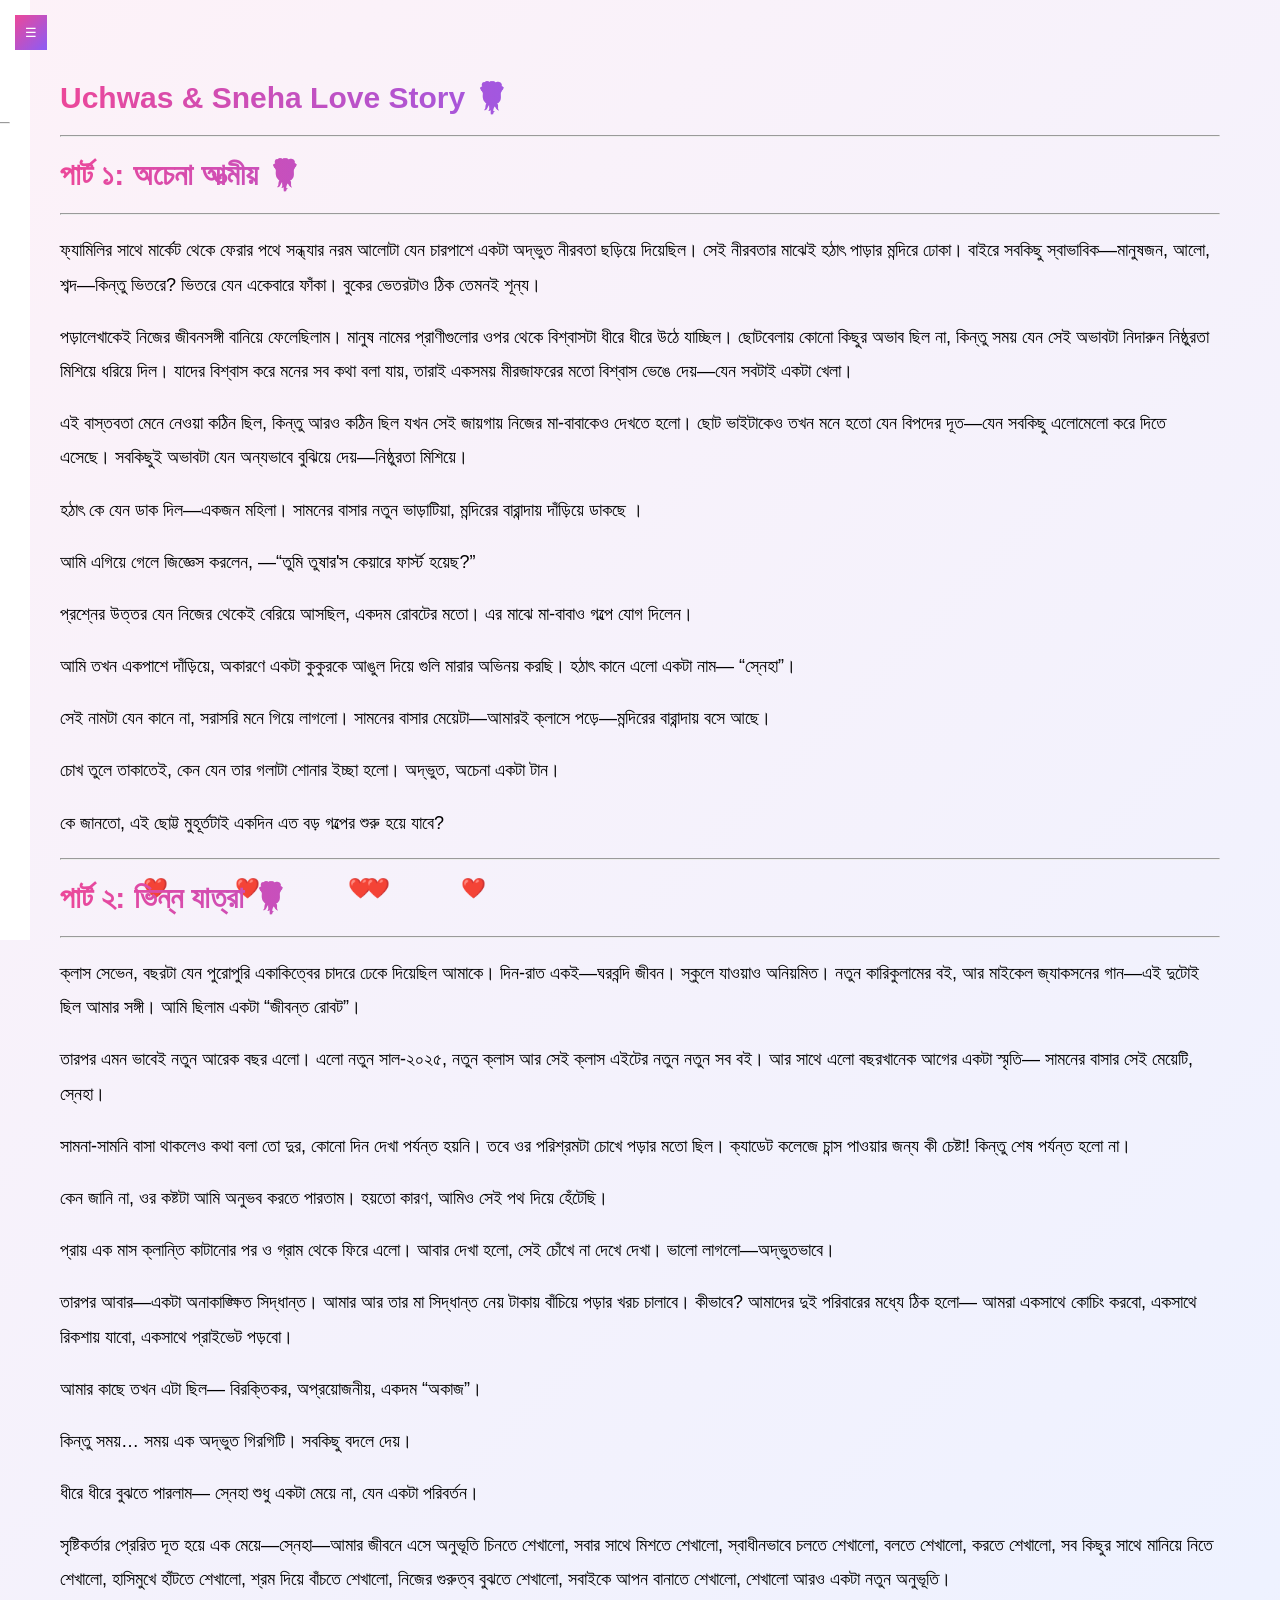
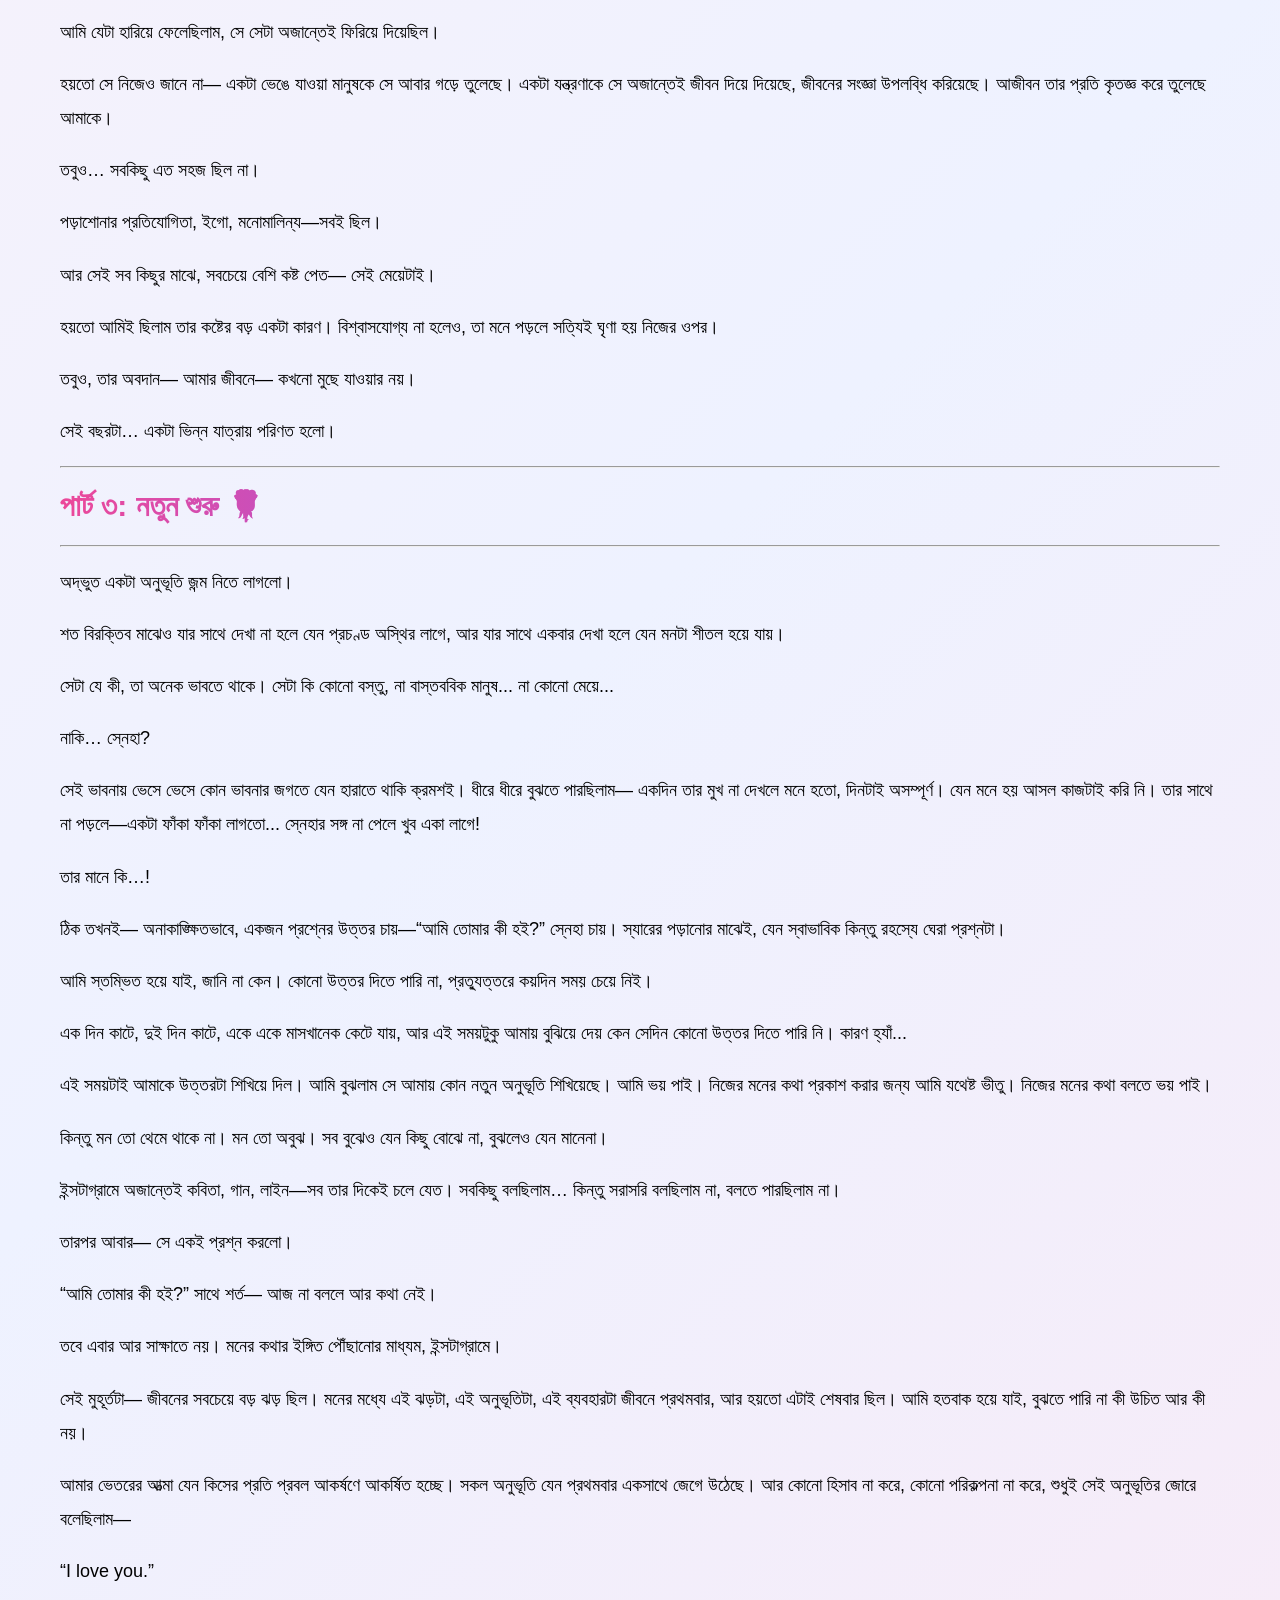
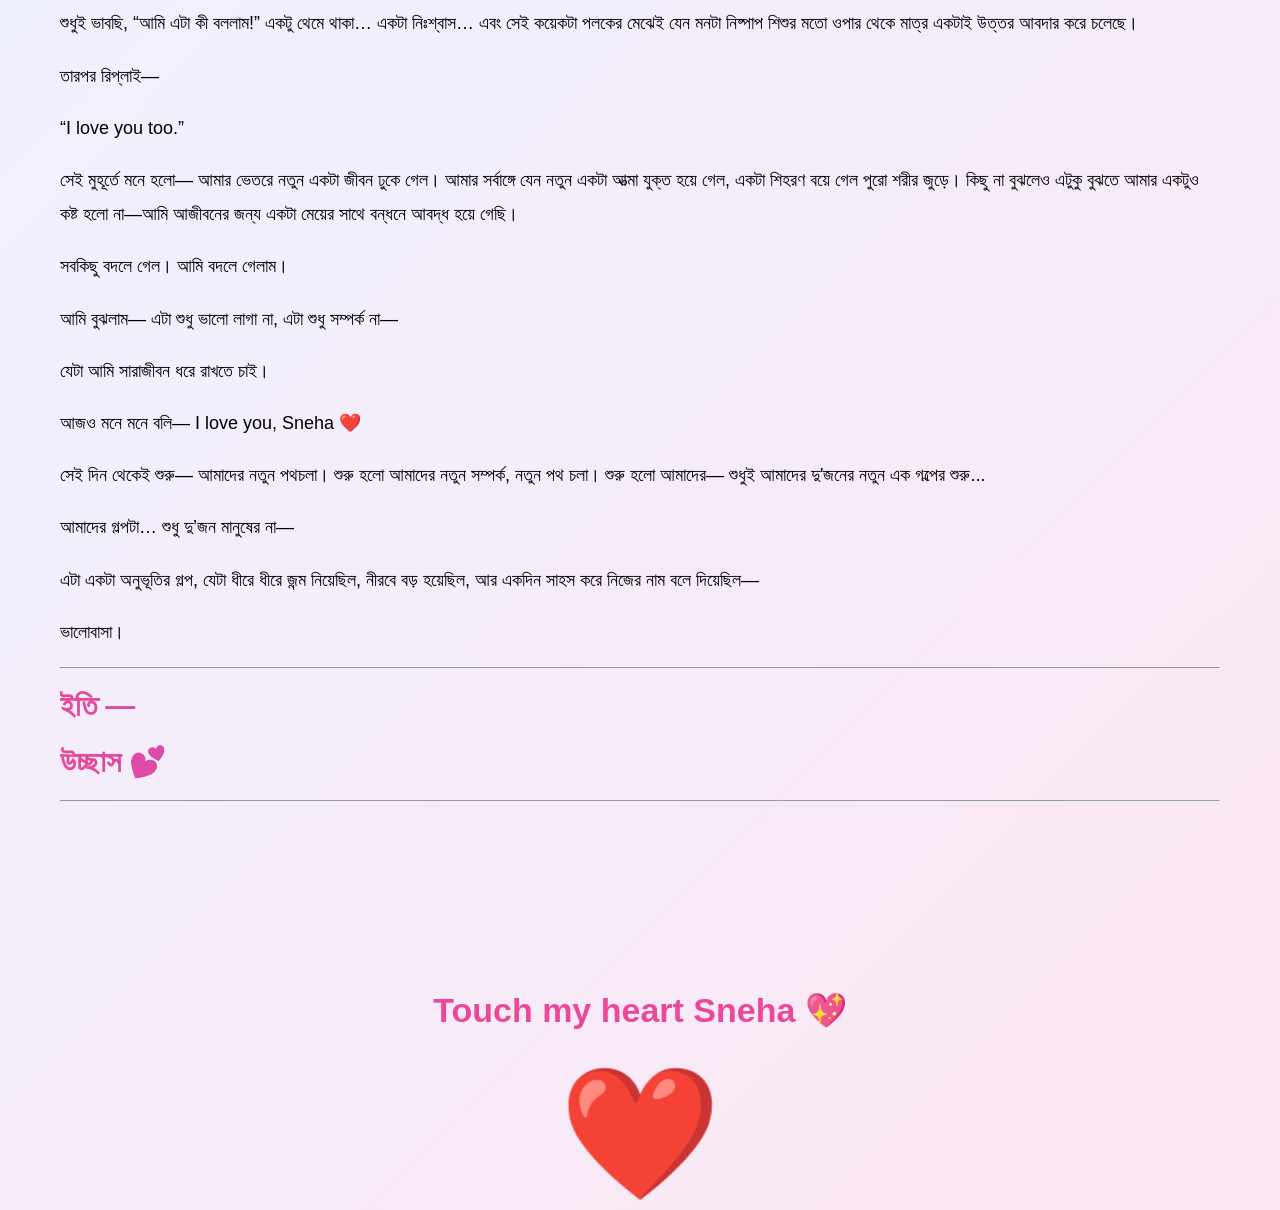
==== commit c4281879: "Add files via upload" ====
--- a/index.html
+++ b/index.html
@@ -53,14 +53,17 @@
         <span id="closeBtn">&times;</span>
 
         <div class="slide-box">
+               <hr>
             <p>I love you, Mj Sneha ❤️</p>
             <p>I love you</p>
             <p>Forever</p>
             <p>And ever</p>
-            <p>And ever ❤️</p>
+            <p>And ever❤️</p>
             <p>And at last...</p>
-            <p>❤️ Happy Birthday my dear Sneha ❤️</p>
+            <p>❤️Happy Birthday my dear Sneha❤️</p>
+            <p>❤️Many many happy returns of the day❤️</p>
             <p>—26 April, 2026</p>
+               <hr>
         </div>
     </div>
 </div>
--- a/style.css
+++ b/style.css
@@ -72,7 +72,7 @@
 
 /* Titles */
 h1 {
-    font-size: 48px;
+    font-size: 30px;
     font-weight: 800;
     background: linear-gradient(90deg,#ec4899,#8b5cf6,#6366f1);
     -webkit-background-clip: text;
@@ -81,7 +81,7 @@
 
 /* Content text */
 .content p {
-    font-size: 34px;
+    font-size: 18px;
     font-weight: 300;
     color: #000;
     line-height: 1.9;
@@ -114,7 +114,7 @@
 
 @keyframes beat {
     0% { transform: scale(1); }
-    50% { transform: scale(1.25); }
+    50% { transform: scale(1); }
     100% { transform: scale(1); }
 }
 
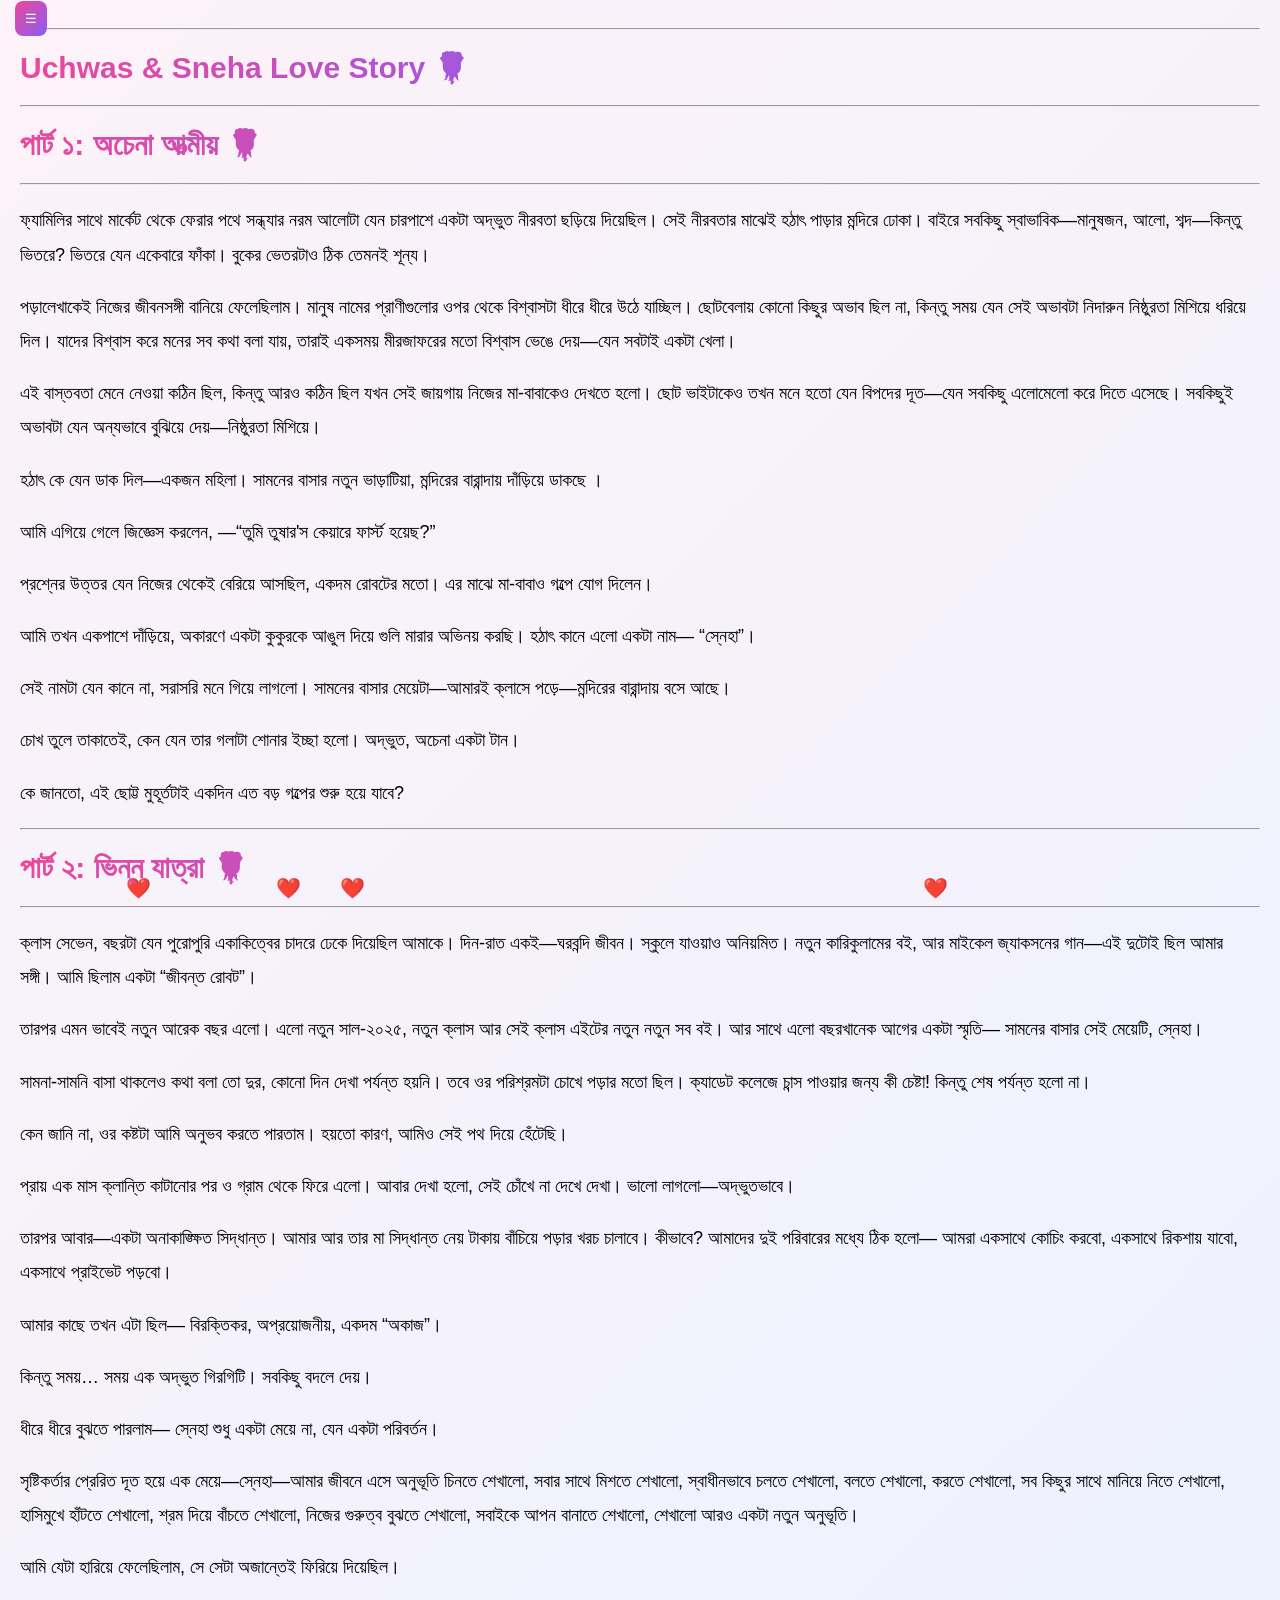
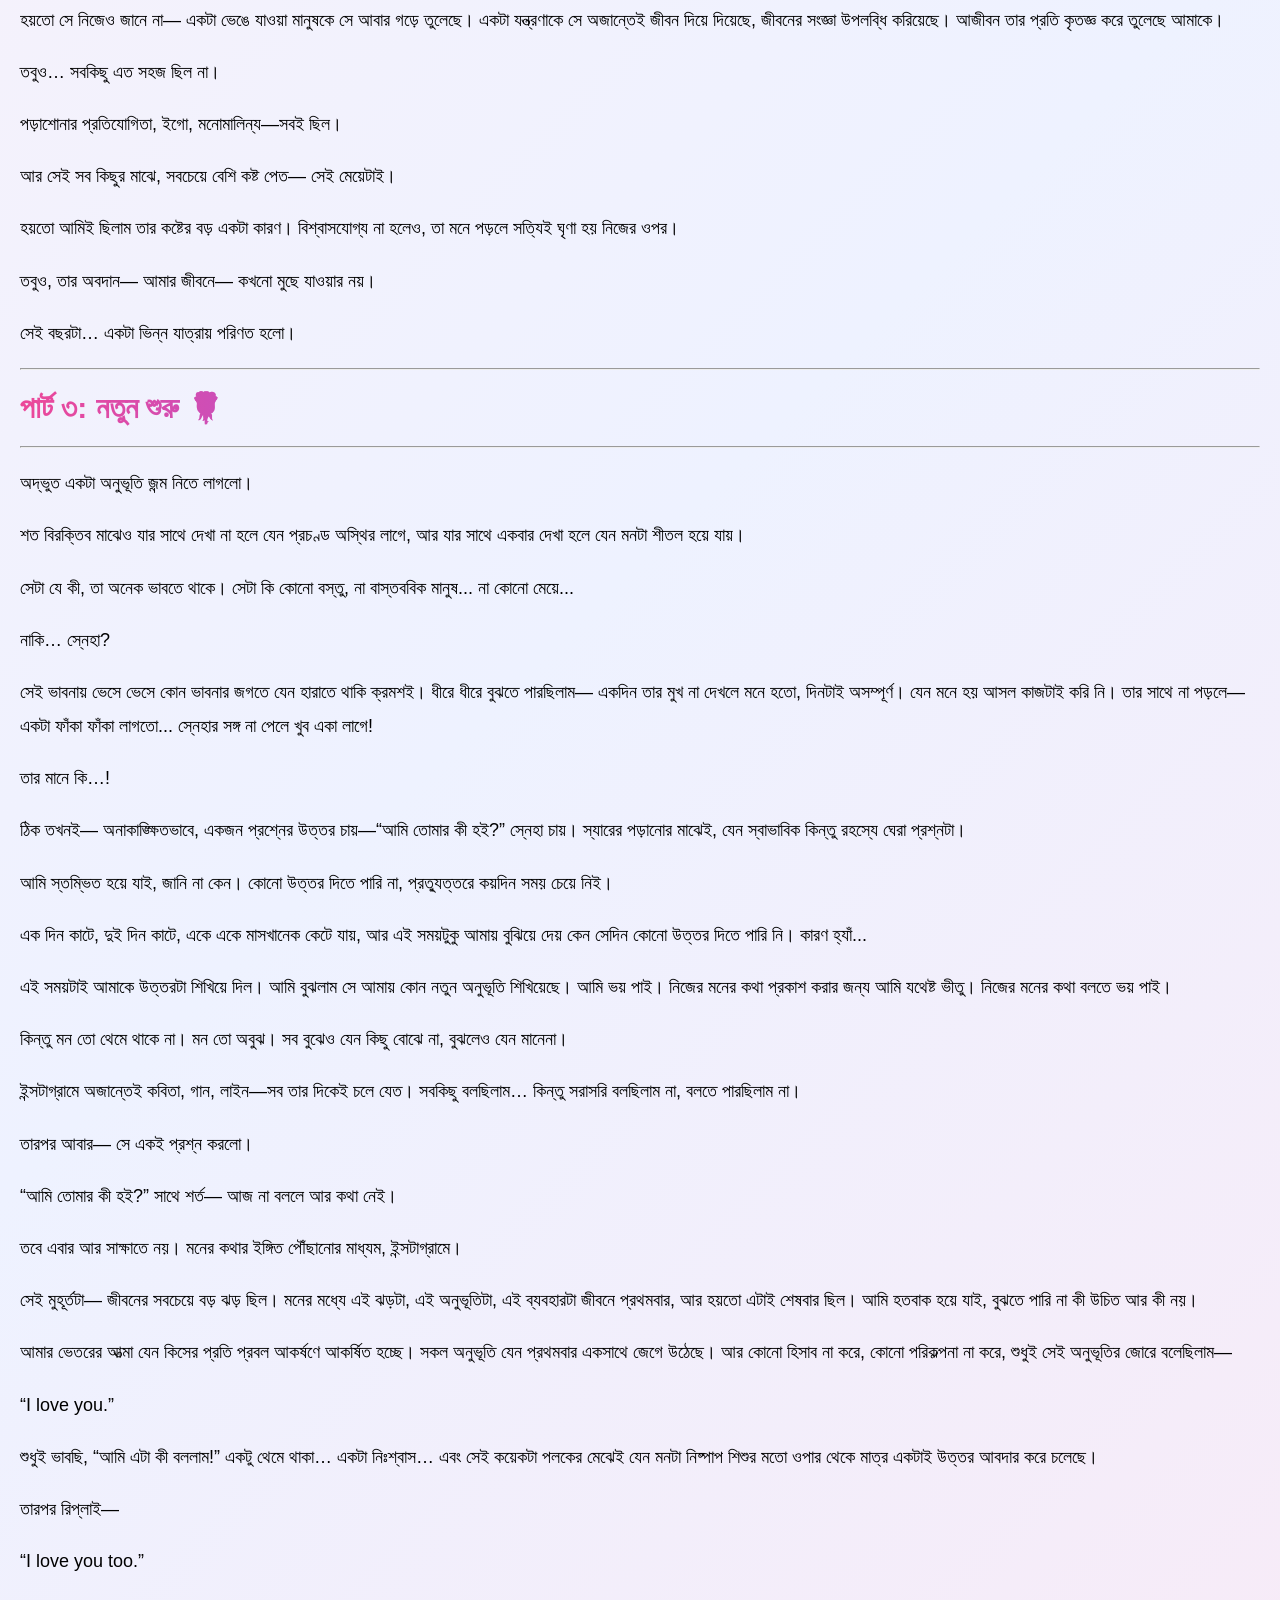
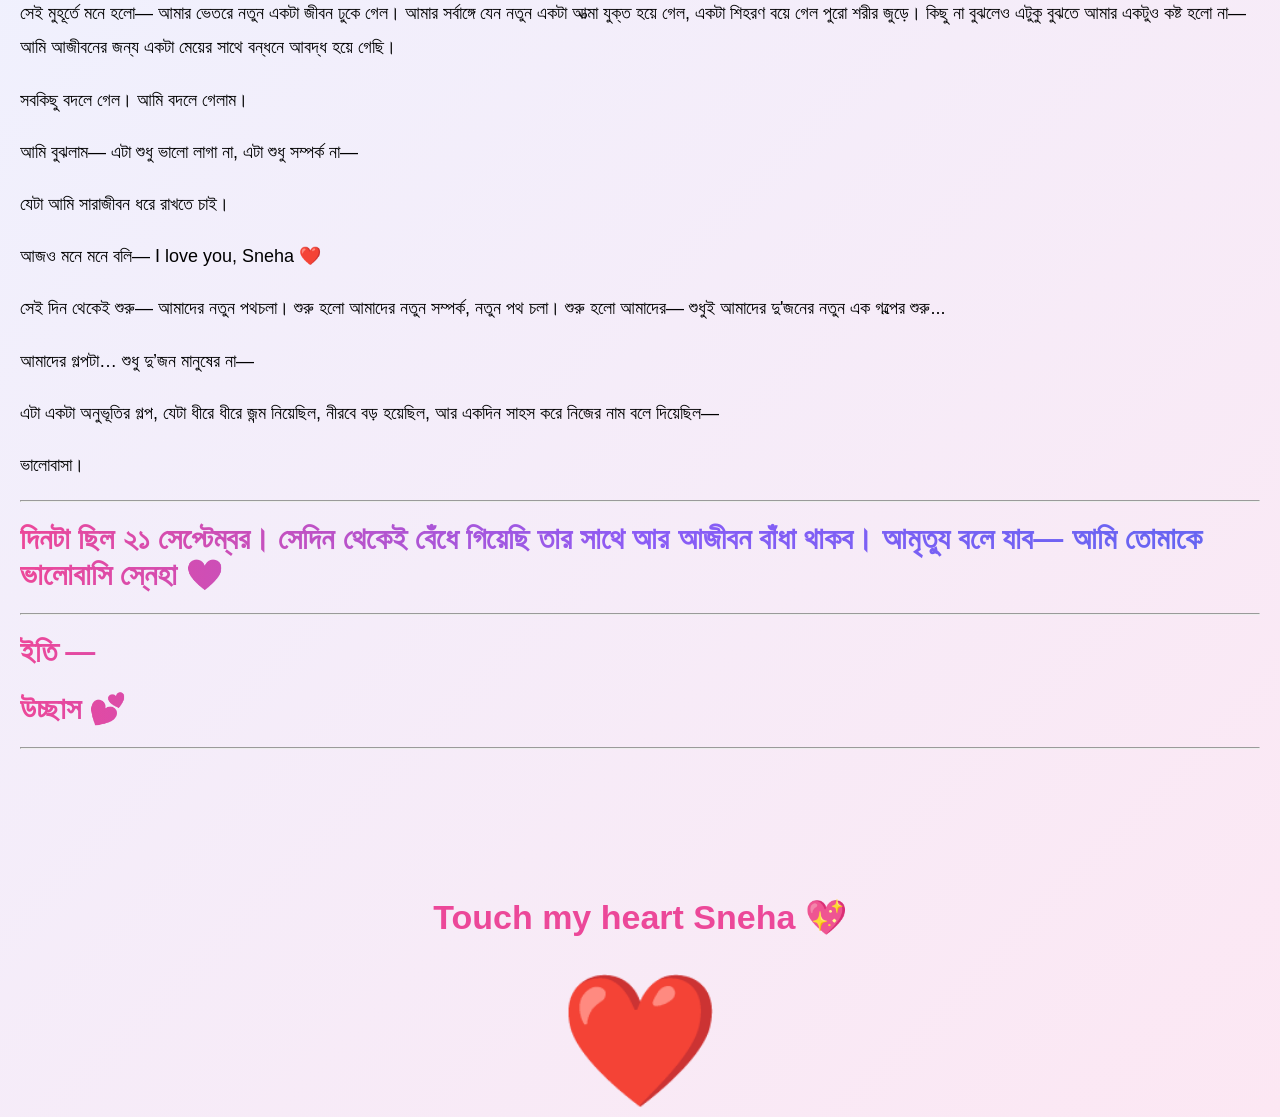
==== commit 468ac80c: "Add files via upload" ====
--- a/index.html
+++ b/index.html
@@ -27,12 +27,14 @@
     <div class="content">
 
         <button id="toggleBtn">☰</button>
-
+        <hr>
         <h1>Uchwas & Sneha Love Story 🌹</h1>
         <hr>
 
        <h1>পার্ট ১: অচেনা আত্মীয় 🌹</h1> <hr> <p> ফ্যামিলির সাথে মার্কেট থেকে ফেরার পথে সন্ধ্যার নরম আলোটা যেন চারপাশে একটা অদ্ভুত নীরবতা ছড়িয়ে দিয়েছিল। সেই নীরবতার মাঝেই হঠাৎ পাড়ার মন্দিরে ঢোকা। বাইরে সবকিছু স্বাভাবিক—মানুষজন, আলো, শব্দ—কিন্তু ভিতরে? ভিতরে যেন একেবারে ফাঁকা। বুকের ভেতরটাও ঠিক তেমনই শূন্য। </p> <p>পড়ালেখাকেই নিজের জীবনসঙ্গী বানিয়ে ফেলেছিলাম। মানুষ নামের প্রাণীগুলোর ওপর থেকে বিশ্বাসটা ধীরে ধীরে উঠে যাচ্ছিল। ছোটবেলায় কোনো কিছুর অভাব ছিল না, কিন্তু সময় যেন সেই অভাবটা নিদারুন নিষ্ঠুরতা মিশিয়ে ধরিয়ে দিল। যাদের বিশ্বাস করে মনের সব কথা বলা যায়, তারাই একসময় মীরজাফরের মতো বিশ্বাস ভেঙে দেয়—যেন সবটাই একটা খেলা। </p> <p>এই বাস্তবতা মেনে নেওয়া কঠিন ছিল, কিন্তু আরও কঠিন ছিল যখন সেই জায়গায় নিজের মা-বাবাকেও দেখতে হলো। ছোট ভাইটাকেও তখন মনে হতো যেন বিপদের দূত—যেন সবকিছু এলোমেলো করে দিতে এসেছে। সবকিছুই অভাবটা যেন অন্যভাবে বুঝিয়ে দেয়—নিষ্ঠুরতা মিশিয়ে।</p> <p> হঠাৎ কে যেন ডাক দিল—একজন মহিলা। সামনের বাসার নতুন ভাড়াটিয়া, মন্দিরের বারান্দায় দাঁড়িয়ে ডাকছে ।</p> <p>আমি এগিয়ে গেলে জিজ্ঞেস করলেন, —“তুমি তুষার'স কেয়ারে ফার্স্ট হয়েছ?”</p> <p>প্রশ্নের উত্তর যেন নিজের থেকেই বেরিয়ে আসছিল, একদম রোবটের মতো। এর মাঝে মা-বাবাও গল্পে যোগ দিলেন।</p> <p>আমি তখন একপাশে দাঁড়িয়ে, অকারণে একটা কুকুরকে আঙুল দিয়ে গুলি মারার অভিনয় করছি। হঠাৎ কানে এলো একটা নাম— “স্নেহা”।</p> <p>সেই নামটা যেন কানে না, সরাসরি মনে গিয়ে লাগলো। সামনের বাসার মেয়েটা—আমারই ক্লাসে পড়ে—মন্দিরের বারান্দায় বসে আছে। </p> <p> চোখ তুলে তাকাতেই, কেন যেন তার গলাটা শোনার ইচ্ছা হলো। অদ্ভুত, অচেনা একটা টান।</p> <p>কে জানতো, এই ছোট্ট মুহূর্তটাই একদিন এত বড় গল্পের শুরু হয়ে যাবে?</p> <hr> <h1>পার্ট ২: ভিন্ন যাত্রা 🌹</h1> <hr> <p> ক্লাস সেভেন, বছরটা যেন পুরোপুরি একাকিত্বের চাদরে ঢেকে দিয়েছিল আমাকে। দিন-রাত একই—ঘরবন্দি জীবন। স্কুলে যাওয়াও অনিয়মিত। নতুন কারিকুলামের বই, আর মাইকেল জ্যাকসনের গান—এই দুটোই ছিল আমার সঙ্গী। আমি ছিলাম একটা “জীবন্ত রোবট”। </p> <p> তারপর এমন ভাবেই নতুন আরেক বছর এলো। এলো নতুন সাল-২০২৫, নতুন ক্লাস আর সেই ক্লাস এইটের নতুন নতুন সব বই। আর সাথে এলো বছরখানেক আগের একটা স্মৃতি— সামনের বাসার সেই মেয়েটি, স্নেহা। </p> <p>সামনা-সামনি বাসা থাকলেও কথা বলা তো দুর, কোনো দিন দেখা পর্যন্ত হয়নি। তবে ওর পরিশ্রমটা চোখে পড়ার মতো ছিল। ক্যাডেট কলেজে চান্স পাওয়ার জন্য কী চেষ্টা! কিন্তু শেষ পর্যন্ত হলো না।</p> <p>কেন জানি না, ওর কষ্টটা আমি অনুভব করতে পারতাম। হয়তো কারণ, আমিও সেই পথ দিয়ে হেঁটেছি।</p> <p>প্রায় এক মাস ক্লান্তি কাটানোর পর ও গ্রাম থেকে ফিরে এলো। আবার দেখা হলো, সেই চোঁখে না দেখে দেখা। ভালো লাগলো—অদ্ভুতভাবে।</p> <p> তারপর আবার—একটা অনাকাঙ্ক্ষিত সিদ্ধান্ত। আমার আর তার মা সিদ্ধান্ত নেয় টাকায় বাঁচিয়ে পড়ার খরচ চালাবে। কীভাবে? আমাদের দুই পরিবারের মধ্যে ঠিক হলো— আমরা একসাথে কোচিং করবো, একসাথে রিকশায় যাবো, একসাথে প্রাইভেট পড়বো। </p> <p>আমার কাছে তখন এটা ছিল— বিরক্তিকর, অপ্রয়োজনীয়, একদম “অকাজ”। </p> <p> কিন্তু সময়… সময় এক অদ্ভুত গিরগিটি। সবকিছু বদলে দেয়।</p> <p>ধীরে ধীরে বুঝতে পারলাম— স্নেহা শুধু একটা মেয়ে না, যেন একটা পরিবর্তন।</p> <p>সৃষ্টিকর্তার প্রেরিত দূত হয়ে এক মেয়ে—স্নেহা—আমার জীবনে এসে অনুভূতি চিনতে শেখালো, সবার সাথে মিশতে শেখালো, স্বাধীনভাবে চলতে শেখালো, বলতে শেখালো, করতে শেখালো, সব কিছুর সাথে মানিয়ে নিতে শেখালো, হাসিমুখে হাঁটতে শেখালো, শ্রম দিয়ে বাঁচতে শেখালো, নিজের গুরুত্ব বুঝতে শেখালো, সবাইকে আপন বানাতে শেখালো, শেখালো আরও একটা নতুন অনুভূতি।</p> <p>আমি যেটা হারিয়ে ফেলেছিলাম, সে সেটা অজান্তেই ফিরিয়ে দিয়েছিল।</p> <p>হয়তো সে নিজেও জানে না— একটা ভেঙে যাওয়া মানুষকে সে আবার গড়ে তুলেছে। একটা যন্ত্রণাকে সে অজান্তেই জীবন দিয়ে দিয়েছে, জীবনের সংজ্ঞা উপলব্ধি করিয়েছে। আজীবন তার প্রতি কৃতজ্ঞ করে তুলেছে আমাকে।</p> <p>তবুও… সবকিছু এত সহজ ছিল না। </p> <p>পড়াশোনার প্রতিযোগিতা, ইগো, মনোমালিন্য—সবই ছিল।</p> <p>আর সেই সব কিছুর মাঝে, সবচেয়ে বেশি কষ্ট পেত— সেই মেয়েটাই। </p> <p>হয়তো আমিই ছিলাম তার কষ্টের বড় একটা কারণ। বিশ্বাসযোগ্য না হলেও, তা মনে পড়লে সত্যিই ঘৃণা হয় নিজের ওপর। </p> <p>তবুও, তার অবদান— আমার জীবনে— কখনো মুছে যাওয়ার নয়। </p> <p>সেই বছরটা… একটা ভিন্ন যাত্রায় পরিণত হলো।</p> <hr> <h1>পার্ট ৩: নতুন শুরু 🌹</h1> <hr> <p>অদ্ভুত একটা অনুভূতি জন্ম নিতে লাগলো। </p> <p>শত বিরক্তিব মাঝেও যার সাথে দেখা না হলে যেন প্রচণ্ড অস্থির লাগে, আর যার সাথে একবার দেখা হলে যেন মনটা শীতল হয়ে যায়। </p> <p> সেটা যে কী, তা অনেক ভাবতে থাকে। সেটা কি কোনো বস্তু, না বাস্তববিক মানুষ... না কোনো মেয়ে...</p> <p>নাকি… স্নেহা? </p> <p> সেই ভাবনায় ভেসে ভেসে কোন ভাবনার জগতে যেন হারাতে থাকি ক্রমশই। ধীরে ধীরে বুঝতে পারছিলাম— একদিন তার মুখ না দেখলে মনে হতো, দিনটাই অসম্পূর্ণ। যেন মনে হয় আসল কাজটাই করি নি। তার সাথে না পড়লে—একটা ফাঁকা ফাঁকা লাগতো... স্নেহার সঙ্গ না পেলে খুব একা লাগে!</p> <p>তার মানে কি…! </p> <p>ঠিক তখনই— অনাকাঙ্ক্ষিতভাবে, একজন প্রশ্নের উত্তর চায়—“আমি তোমার কী হই?” স্নেহা চায়। স্যারের পড়ানোর মাঝেই, যেন স্বাভাবিক কিন্তু রহস্যে ঘেরা প্রশ্নটা। </p> <p> আমি স্তম্ভিত হয়ে যাই, জানি না কেন। কোনো উত্তর দিতে পারি না, প্রত্যুত্তরে কয়দিন সময় চেয়ে নিই। </p> <p> এক দিন কাটে, দুই দিন কাটে, একে একে মাসখানেক কেটে যায়, আর এই সময়টুকু আমায় বুঝিয়ে দেয় কেন সেদিন কোনো উত্তর দিতে পারি নি। কারণ হ্যাঁ... </p> <p> এই সময়টাই আমাকে উত্তরটা শিখিয়ে দিল। আমি বুঝলাম সে আমায় কোন নতুন অনুভূতি শিখিয়েছে। আমি ভয় পাই। নিজের মনের কথা প্রকাশ করার জন্য আমি যথেষ্ট ভীতু। নিজের মনের কথা বলতে ভয় পাই। </p> <p> কিন্তু মন তো থেমে থাকে না। মন তো অবুঝ। সব বুঝেও যেন কিছু বোঝে না, বুঝলেও যেন মানেনা।</p> <p>ইন্সটাগ্রামে অজান্তেই কবিতা, গান, লাইন—সব তার দিকেই চলে যেত। সবকিছু বলছিলাম… কিন্তু সরাসরি বলছিলাম না, বলতে পারছিলাম না। </p> <p>তারপর আবার— সে একই প্রশ্ন করলো।</p> <p>“আমি তোমার কী হই?” সাথে শর্ত— আজ না বললে আর কথা নেই। </p> <p> তবে এবার আর সাক্ষাতে নয়। মনের কথার ইঙ্গিত পৌঁছানোর মাধ্যম, ইন্সটাগ্রামে। </p> <p> সেই মুহূর্তটা— জীবনের সবচেয়ে বড় ঝড় ছিল। মনের মধ্যে এই ঝড়টা, এই অনুভূতিটা, এই ব্যবহারটা জীবনে প্রথমবার, আর হয়তো এটাই শেষবার ছিল। আমি হতবাক হয়ে যাই, বুঝতে পারি না কী উচিত আর কী নয়। </p> <p> আমার ভেতরের আত্মা যেন কিসের প্রতি প্রবল আকর্ষণে আকর্ষিত হচ্ছে। সকল অনুভূতি যেন প্রথমবার একসাথে জেগে উঠেছে। আর কোনো হিসাব না করে, কোনো পরিকল্পনা না করে, শুধুই সেই অনুভূতির জোরে বলেছিলাম—</p> <p>“I love you.” </p> <p> শুধুই ভাবছি, “আমি এটা কী বললাম!” একটু থেমে থাকা… একটা নিঃশ্বাস… এবং সেই কয়েকটা পলকের মেঝেই যেন মনটা নিষ্পাপ শিশুর মতো ওপার থেকে মাত্র একটাই উত্তর আবদার করে চলেছে। </p> <p>তারপর রিপ্লাই—</p> <p>“I love you too.”</p> <p> সেই মুহূর্তে মনে হলো— আমার ভেতরে নতুন একটা জীবন ঢুকে গেল। আমার সর্বাঙ্গে যেন নতুন একটা আত্মা যুক্ত হয়ে গেল, একটা শিহরণ বয়ে গেল পুরো শরীর জুড়ে। কিছু না বুঝলেও এটুকু বুঝতে আমার একটুও কষ্ট হলো না—আমি আজীবনের জন্য একটা মেয়ের সাথে বন্ধনে আবদ্ধ হয়ে গেছি। </p> <p> সবকিছু বদলে গেল। আমি বদলে গেলাম। </p> <p>আমি বুঝলাম— এটা শুধু ভালো লাগা না, এটা শুধু সম্পর্ক না—</p> <p> যেটা আমি সারাজীবন ধরে রাখতে চাই। </p> <p>আজও মনে মনে বলি— I love you, Sneha ❤️ </p> <p> সেই দিন থেকেই শুরু— আমাদের নতুন পথচলা। শুরু হলো আমাদের নতুন সম্পর্ক, নতুন পথ চলা। শুরু হলো আমাদের— শুধুই আমাদের দু'জনের নতুন এক গল্পের শুরু... </p> <p> আমাদের গল্পটা… শুধু দু’জন মানুষের না— </p> <p>এটা একটা অনুভূতির গল্প, যেটা ধীরে ধীরে জন্ম নিয়েছিল, নীরবে বড় হয়েছিল, আর একদিন সাহস করে নিজের নাম বলে দিয়েছিল—</p> <p> ভালোবাসা। </p>
 
+        <hr>
+        <h1>দিনটা ছিল ২১ সেপ্টেম্বর। সেদিন থেকেই বেঁধে গিয়েছি তার সাথে আর আজীবন বাঁধা থাকব। আমৃত্যু বলে যাব— আমি তোমাকে ভালোবাসি স্নেহা ❤️</h1>
         <hr>
         <h1>ইতি —</h1>
         <h1>উচ্ছাস 💕</h1>
@@ -55,13 +57,13 @@
         <div class="slide-box">
                <hr>
             <p>I love you, Mj Sneha ❤️</p>
-            <p>I love you</p>
-            <p>Forever</p>
+            <p>I love you forever</p>
             <p>And ever</p>
             <p>And ever❤️</p>
             <p>And at last...</p>
-            <p>❤️Happy Birthday my dear Sneha❤️</p>
-            <p>❤️Many many happy returns of the day❤️</p>
+            <p>❤️Happy Birthday❤️</p>
+            <p>❤️Happy Birthday, Sneha❤️</p>
+            <p>May your dreams always win</p>
             <p>—26 April, 2026</p>
                <hr>
         </div>
--- a/style.css
+++ b/style.css
@@ -1,3 +1,15 @@
+html, body {
+    margin: 0;
+    padding: 0;
+    width: 100%;
+    overflow-x: hidden;
+}
+
+* {
+    box-sizing: border-box;
+}
+
+
 body {
     margin: 0;
     font-family: "Segoe UI", sans-serif;
@@ -29,6 +41,7 @@
 /* Layout */
 .container {
     display: flex;
+    width: 100%; 
     position: relative;
     z-index: 2;
 }
@@ -38,36 +51,46 @@
     width: 250px;
     background: white;
     position: fixed;
-    left: -260px;
+    left: 0;
     height: 100%;
     padding: 20px;
     transition: 0.3s;
     z-index: 1000;
+
+    transform: translateX(-100%); /* পুরো hide */
 }
+
 .sidebar.active {
-    left: 0;
+    transform: translateX(0); /* show */
 }
+
+
 
 /* Content */
 .content {
-    padding: 60px;
+    padding: 20px;
     transition: 0.3s;
+    position: relative;
 }
+
+
 .content.shift {
     margin-left: 260px;
 }
 
 /* Sidebar button FIX */
 #toggleBtn {
-    position: fixed;
-    top: 15px;
+    position: absolute;   /* fixed থেকে absolute */
+    top: 1px;
     left: 15px;
-    z-index: 1100;
+    z-index: 2000;
+
     background: linear-gradient(135deg,#ec4899,#8b5cf6);
     color: white;
     border: none;
     padding: 10px;
     cursor: pointer;
+    border-radius: 8px;
 }
 
 /* Titles */
@@ -112,12 +135,6 @@
     animation: beat 1.2s infinite;
 }
 
-@keyframes beat {
-    0% { transform: scale(1); }
-    50% { transform: scale(1); }
-    100% { transform: scale(1); }
-}
-
 /* POPUP FIX (only heart affects) */
 .love-popup {
     position: fixed;
@@ -148,4 +165,22 @@
 .slide-box p {
     display: none;
     font-size: 22px;
+}
+
+@media (max-width: 768px) {
+    .content {
+        padding: 15px;
+    }
+
+    .content.shift {
+        margin-left: 0;
+    }
+
+    h1 {
+        font-size: 22px;
+    }
+
+    .content p {
+        font-size: 16px;
+    }
 }
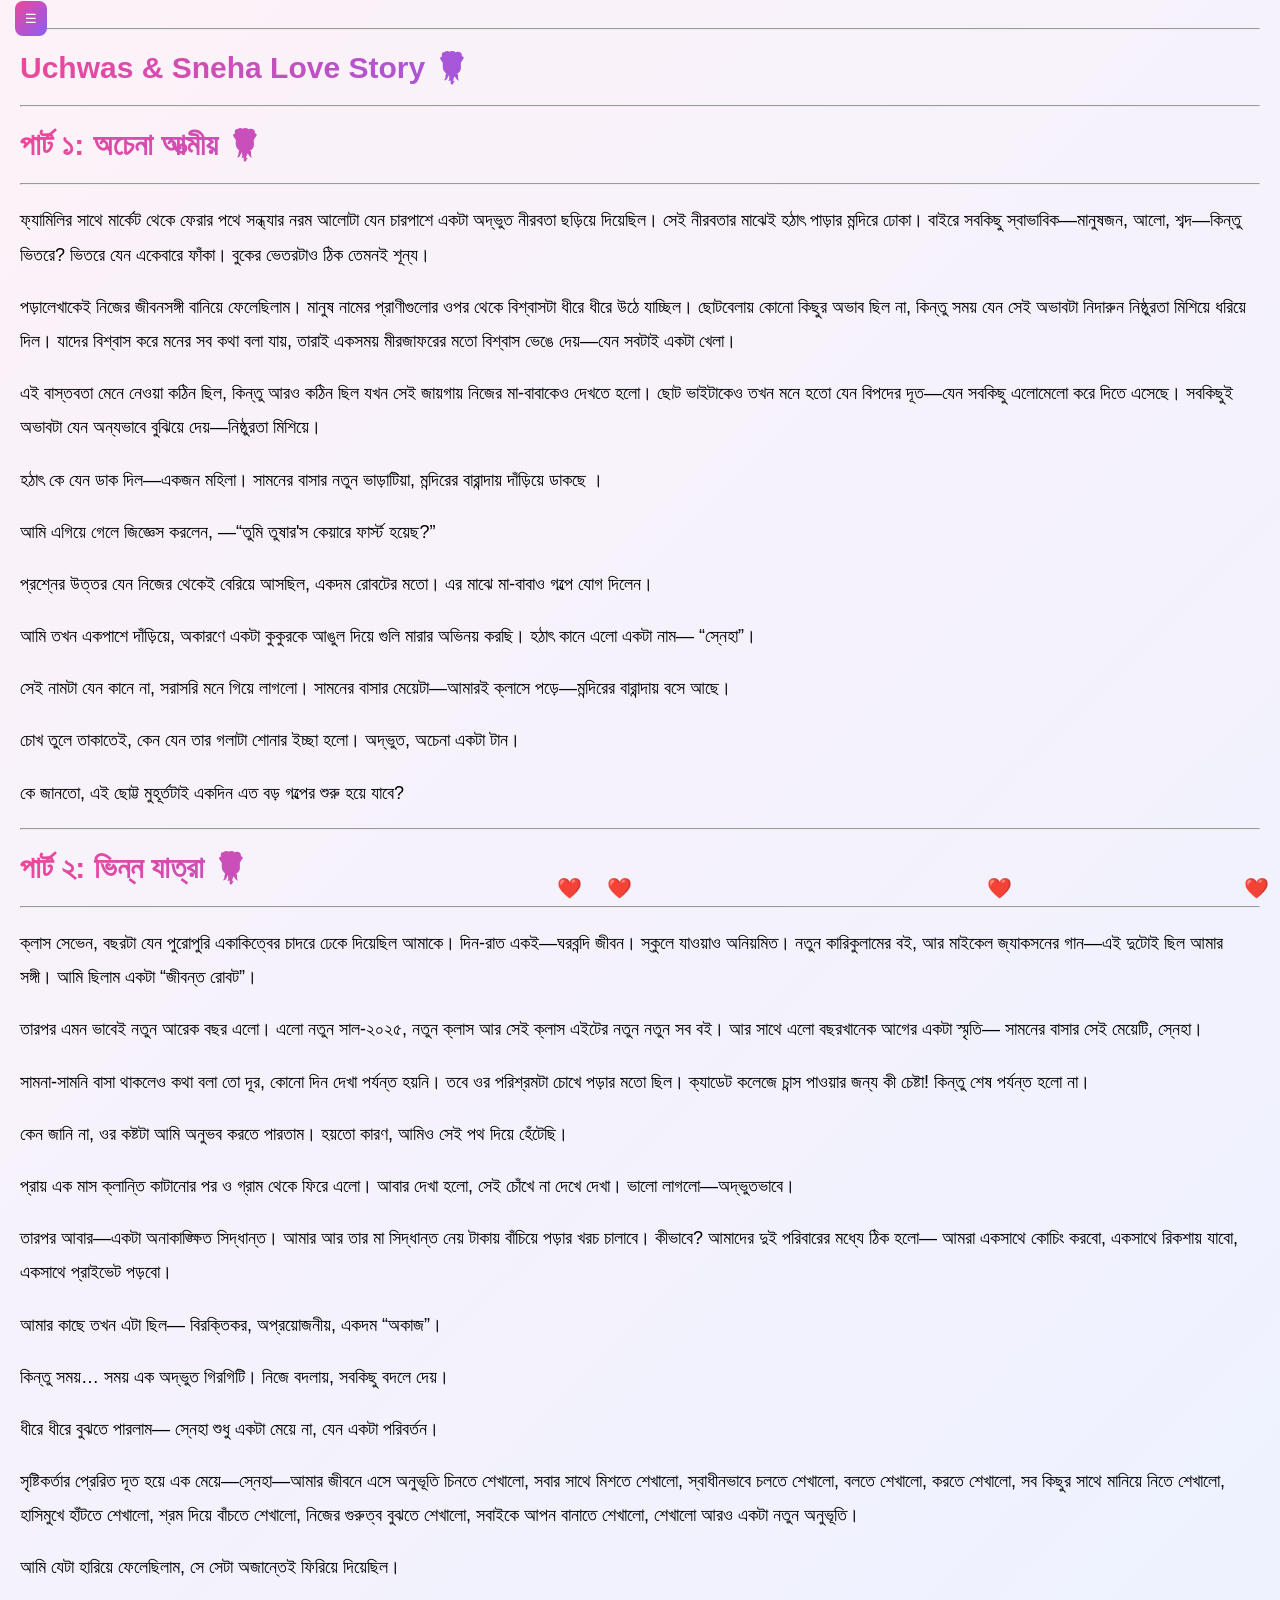
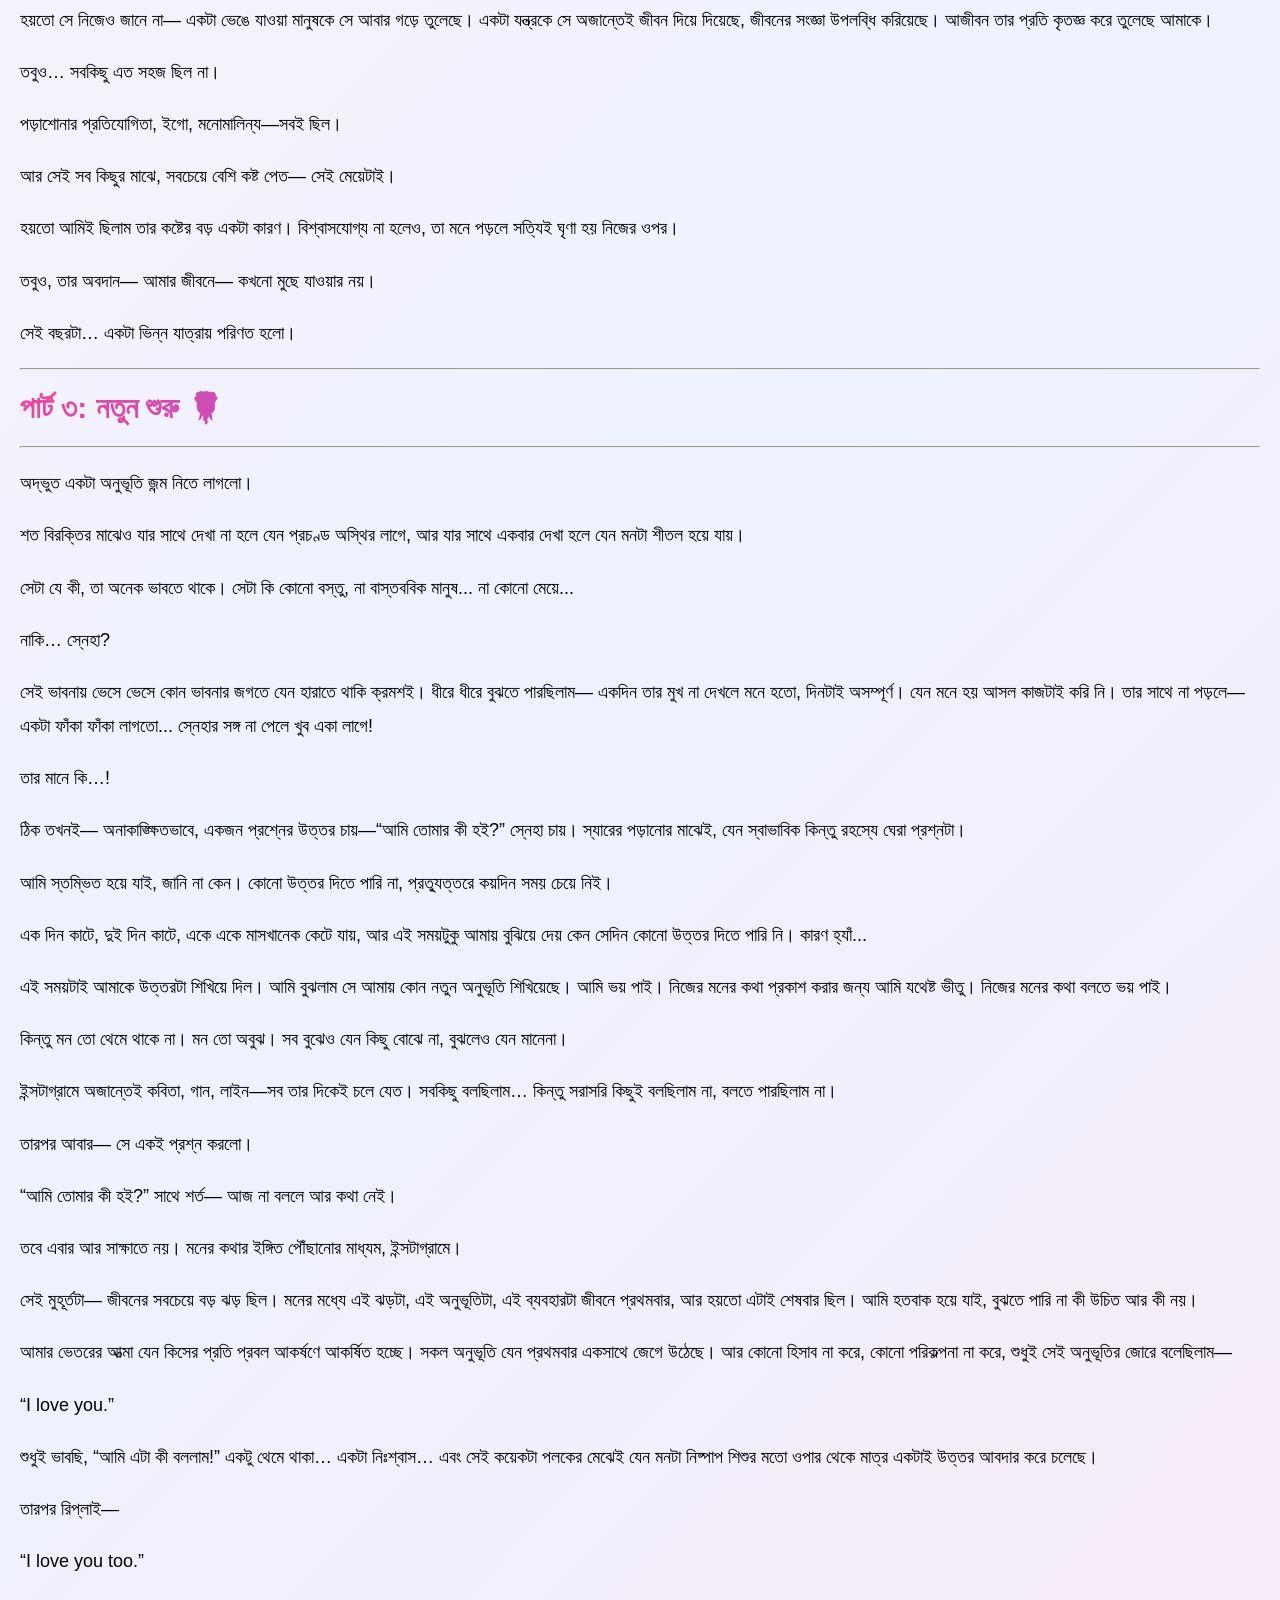
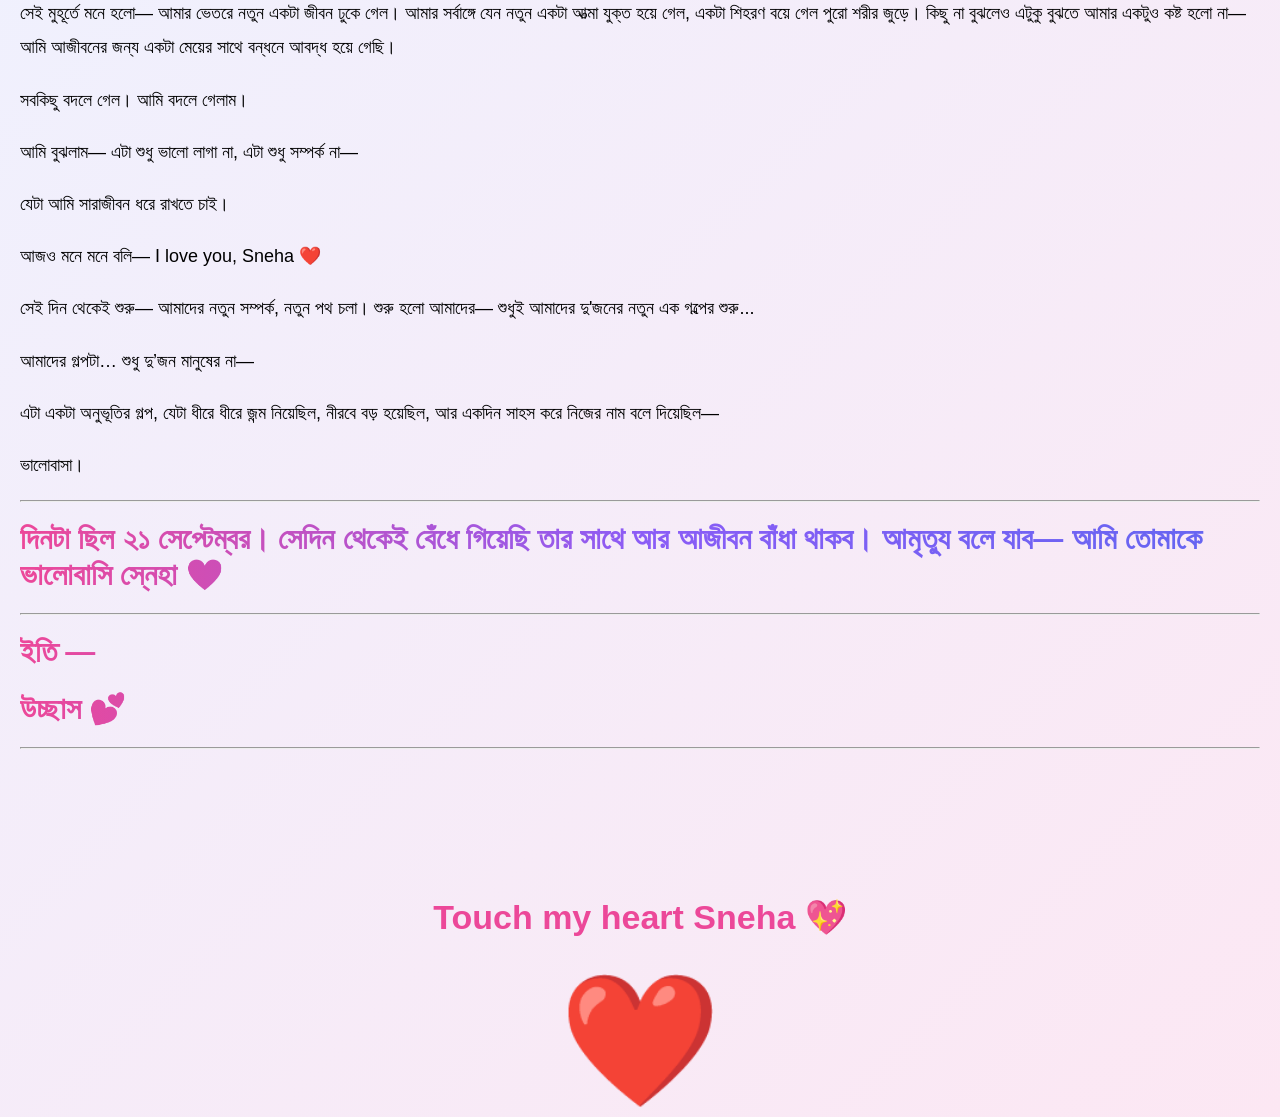
==== commit da23d403: "Add files via upload" ====
--- a/index.html
+++ b/index.html
@@ -31,7 +31,8 @@
         <h1>Uchwas & Sneha Love Story 🌹</h1>
         <hr>
 
-       <h1>পার্ট ১: অচেনা আত্মীয় 🌹</h1> <hr> <p> ফ্যামিলির সাথে মার্কেট থেকে ফেরার পথে সন্ধ্যার নরম আলোটা যেন চারপাশে একটা অদ্ভুত নীরবতা ছড়িয়ে দিয়েছিল। সেই নীরবতার মাঝেই হঠাৎ পাড়ার মন্দিরে ঢোকা। বাইরে সবকিছু স্বাভাবিক—মানুষজন, আলো, শব্দ—কিন্তু ভিতরে? ভিতরে যেন একেবারে ফাঁকা। বুকের ভেতরটাও ঠিক তেমনই শূন্য। </p> <p>পড়ালেখাকেই নিজের জীবনসঙ্গী বানিয়ে ফেলেছিলাম। মানুষ নামের প্রাণীগুলোর ওপর থেকে বিশ্বাসটা ধীরে ধীরে উঠে যাচ্ছিল। ছোটবেলায় কোনো কিছুর অভাব ছিল না, কিন্তু সময় যেন সেই অভাবটা নিদারুন নিষ্ঠুরতা মিশিয়ে ধরিয়ে দিল। যাদের বিশ্বাস করে মনের সব কথা বলা যায়, তারাই একসময় মীরজাফরের মতো বিশ্বাস ভেঙে দেয়—যেন সবটাই একটা খেলা। </p> <p>এই বাস্তবতা মেনে নেওয়া কঠিন ছিল, কিন্তু আরও কঠিন ছিল যখন সেই জায়গায় নিজের মা-বাবাকেও দেখতে হলো। ছোট ভাইটাকেও তখন মনে হতো যেন বিপদের দূত—যেন সবকিছু এলোমেলো করে দিতে এসেছে। সবকিছুই অভাবটা যেন অন্যভাবে বুঝিয়ে দেয়—নিষ্ঠুরতা মিশিয়ে।</p> <p> হঠাৎ কে যেন ডাক দিল—একজন মহিলা। সামনের বাসার নতুন ভাড়াটিয়া, মন্দিরের বারান্দায় দাঁড়িয়ে ডাকছে ।</p> <p>আমি এগিয়ে গেলে জিজ্ঞেস করলেন, —“তুমি তুষার'স কেয়ারে ফার্স্ট হয়েছ?”</p> <p>প্রশ্নের উত্তর যেন নিজের থেকেই বেরিয়ে আসছিল, একদম রোবটের মতো। এর মাঝে মা-বাবাও গল্পে যোগ দিলেন।</p> <p>আমি তখন একপাশে দাঁড়িয়ে, অকারণে একটা কুকুরকে আঙুল দিয়ে গুলি মারার অভিনয় করছি। হঠাৎ কানে এলো একটা নাম— “স্নেহা”।</p> <p>সেই নামটা যেন কানে না, সরাসরি মনে গিয়ে লাগলো। সামনের বাসার মেয়েটা—আমারই ক্লাসে পড়ে—মন্দিরের বারান্দায় বসে আছে। </p> <p> চোখ তুলে তাকাতেই, কেন যেন তার গলাটা শোনার ইচ্ছা হলো। অদ্ভুত, অচেনা একটা টান।</p> <p>কে জানতো, এই ছোট্ট মুহূর্তটাই একদিন এত বড় গল্পের শুরু হয়ে যাবে?</p> <hr> <h1>পার্ট ২: ভিন্ন যাত্রা 🌹</h1> <hr> <p> ক্লাস সেভেন, বছরটা যেন পুরোপুরি একাকিত্বের চাদরে ঢেকে দিয়েছিল আমাকে। দিন-রাত একই—ঘরবন্দি জীবন। স্কুলে যাওয়াও অনিয়মিত। নতুন কারিকুলামের বই, আর মাইকেল জ্যাকসনের গান—এই দুটোই ছিল আমার সঙ্গী। আমি ছিলাম একটা “জীবন্ত রোবট”। </p> <p> তারপর এমন ভাবেই নতুন আরেক বছর এলো। এলো নতুন সাল-২০২৫, নতুন ক্লাস আর সেই ক্লাস এইটের নতুন নতুন সব বই। আর সাথে এলো বছরখানেক আগের একটা স্মৃতি— সামনের বাসার সেই মেয়েটি, স্নেহা। </p> <p>সামনা-সামনি বাসা থাকলেও কথা বলা তো দুর, কোনো দিন দেখা পর্যন্ত হয়নি। তবে ওর পরিশ্রমটা চোখে পড়ার মতো ছিল। ক্যাডেট কলেজে চান্স পাওয়ার জন্য কী চেষ্টা! কিন্তু শেষ পর্যন্ত হলো না।</p> <p>কেন জানি না, ওর কষ্টটা আমি অনুভব করতে পারতাম। হয়তো কারণ, আমিও সেই পথ দিয়ে হেঁটেছি।</p> <p>প্রায় এক মাস ক্লান্তি কাটানোর পর ও গ্রাম থেকে ফিরে এলো। আবার দেখা হলো, সেই চোঁখে না দেখে দেখা। ভালো লাগলো—অদ্ভুতভাবে।</p> <p> তারপর আবার—একটা অনাকাঙ্ক্ষিত সিদ্ধান্ত। আমার আর তার মা সিদ্ধান্ত নেয় টাকায় বাঁচিয়ে পড়ার খরচ চালাবে। কীভাবে? আমাদের দুই পরিবারের মধ্যে ঠিক হলো— আমরা একসাথে কোচিং করবো, একসাথে রিকশায় যাবো, একসাথে প্রাইভেট পড়বো। </p> <p>আমার কাছে তখন এটা ছিল— বিরক্তিকর, অপ্রয়োজনীয়, একদম “অকাজ”। </p> <p> কিন্তু সময়… সময় এক অদ্ভুত গিরগিটি। সবকিছু বদলে দেয়।</p> <p>ধীরে ধীরে বুঝতে পারলাম— স্নেহা শুধু একটা মেয়ে না, যেন একটা পরিবর্তন।</p> <p>সৃষ্টিকর্তার প্রেরিত দূত হয়ে এক মেয়ে—স্নেহা—আমার জীবনে এসে অনুভূতি চিনতে শেখালো, সবার সাথে মিশতে শেখালো, স্বাধীনভাবে চলতে শেখালো, বলতে শেখালো, করতে শেখালো, সব কিছুর সাথে মানিয়ে নিতে শেখালো, হাসিমুখে হাঁটতে শেখালো, শ্রম দিয়ে বাঁচতে শেখালো, নিজের গুরুত্ব বুঝতে শেখালো, সবাইকে আপন বানাতে শেখালো, শেখালো আরও একটা নতুন অনুভূতি।</p> <p>আমি যেটা হারিয়ে ফেলেছিলাম, সে সেটা অজান্তেই ফিরিয়ে দিয়েছিল।</p> <p>হয়তো সে নিজেও জানে না— একটা ভেঙে যাওয়া মানুষকে সে আবার গড়ে তুলেছে। একটা যন্ত্রণাকে সে অজান্তেই জীবন দিয়ে দিয়েছে, জীবনের সংজ্ঞা উপলব্ধি করিয়েছে। আজীবন তার প্রতি কৃতজ্ঞ করে তুলেছে আমাকে।</p> <p>তবুও… সবকিছু এত সহজ ছিল না। </p> <p>পড়াশোনার প্রতিযোগিতা, ইগো, মনোমালিন্য—সবই ছিল।</p> <p>আর সেই সব কিছুর মাঝে, সবচেয়ে বেশি কষ্ট পেত— সেই মেয়েটাই। </p> <p>হয়তো আমিই ছিলাম তার কষ্টের বড় একটা কারণ। বিশ্বাসযোগ্য না হলেও, তা মনে পড়লে সত্যিই ঘৃণা হয় নিজের ওপর। </p> <p>তবুও, তার অবদান— আমার জীবনে— কখনো মুছে যাওয়ার নয়। </p> <p>সেই বছরটা… একটা ভিন্ন যাত্রায় পরিণত হলো।</p> <hr> <h1>পার্ট ৩: নতুন শুরু 🌹</h1> <hr> <p>অদ্ভুত একটা অনুভূতি জন্ম নিতে লাগলো। </p> <p>শত বিরক্তিব মাঝেও যার সাথে দেখা না হলে যেন প্রচণ্ড অস্থির লাগে, আর যার সাথে একবার দেখা হলে যেন মনটা শীতল হয়ে যায়। </p> <p> সেটা যে কী, তা অনেক ভাবতে থাকে। সেটা কি কোনো বস্তু, না বাস্তববিক মানুষ... না কোনো মেয়ে...</p> <p>নাকি… স্নেহা? </p> <p> সেই ভাবনায় ভেসে ভেসে কোন ভাবনার জগতে যেন হারাতে থাকি ক্রমশই। ধীরে ধীরে বুঝতে পারছিলাম— একদিন তার মুখ না দেখলে মনে হতো, দিনটাই অসম্পূর্ণ। যেন মনে হয় আসল কাজটাই করি নি। তার সাথে না পড়লে—একটা ফাঁকা ফাঁকা লাগতো... স্নেহার সঙ্গ না পেলে খুব একা লাগে!</p> <p>তার মানে কি…! </p> <p>ঠিক তখনই— অনাকাঙ্ক্ষিতভাবে, একজন প্রশ্নের উত্তর চায়—“আমি তোমার কী হই?” স্নেহা চায়। স্যারের পড়ানোর মাঝেই, যেন স্বাভাবিক কিন্তু রহস্যে ঘেরা প্রশ্নটা। </p> <p> আমি স্তম্ভিত হয়ে যাই, জানি না কেন। কোনো উত্তর দিতে পারি না, প্রত্যুত্তরে কয়দিন সময় চেয়ে নিই। </p> <p> এক দিন কাটে, দুই দিন কাটে, একে একে মাসখানেক কেটে যায়, আর এই সময়টুকু আমায় বুঝিয়ে দেয় কেন সেদিন কোনো উত্তর দিতে পারি নি। কারণ হ্যাঁ... </p> <p> এই সময়টাই আমাকে উত্তরটা শিখিয়ে দিল। আমি বুঝলাম সে আমায় কোন নতুন অনুভূতি শিখিয়েছে। আমি ভয় পাই। নিজের মনের কথা প্রকাশ করার জন্য আমি যথেষ্ট ভীতু। নিজের মনের কথা বলতে ভয় পাই। </p> <p> কিন্তু মন তো থেমে থাকে না। মন তো অবুঝ। সব বুঝেও যেন কিছু বোঝে না, বুঝলেও যেন মানেনা।</p> <p>ইন্সটাগ্রামে অজান্তেই কবিতা, গান, লাইন—সব তার দিকেই চলে যেত। সবকিছু বলছিলাম… কিন্তু সরাসরি বলছিলাম না, বলতে পারছিলাম না। </p> <p>তারপর আবার— সে একই প্রশ্ন করলো।</p> <p>“আমি তোমার কী হই?” সাথে শর্ত— আজ না বললে আর কথা নেই। </p> <p> তবে এবার আর সাক্ষাতে নয়। মনের কথার ইঙ্গিত পৌঁছানোর মাধ্যম, ইন্সটাগ্রামে। </p> <p> সেই মুহূর্তটা— জীবনের সবচেয়ে বড় ঝড় ছিল। মনের মধ্যে এই ঝড়টা, এই অনুভূতিটা, এই ব্যবহারটা জীবনে প্রথমবার, আর হয়তো এটাই শেষবার ছিল। আমি হতবাক হয়ে যাই, বুঝতে পারি না কী উচিত আর কী নয়। </p> <p> আমার ভেতরের আত্মা যেন কিসের প্রতি প্রবল আকর্ষণে আকর্ষিত হচ্ছে। সকল অনুভূতি যেন প্রথমবার একসাথে জেগে উঠেছে। আর কোনো হিসাব না করে, কোনো পরিকল্পনা না করে, শুধুই সেই অনুভূতির জোরে বলেছিলাম—</p> <p>“I love you.” </p> <p> শুধুই ভাবছি, “আমি এটা কী বললাম!” একটু থেমে থাকা… একটা নিঃশ্বাস… এবং সেই কয়েকটা পলকের মেঝেই যেন মনটা নিষ্পাপ শিশুর মতো ওপার থেকে মাত্র একটাই উত্তর আবদার করে চলেছে। </p> <p>তারপর রিপ্লাই—</p> <p>“I love you too.”</p> <p> সেই মুহূর্তে মনে হলো— আমার ভেতরে নতুন একটা জীবন ঢুকে গেল। আমার সর্বাঙ্গে যেন নতুন একটা আত্মা যুক্ত হয়ে গেল, একটা শিহরণ বয়ে গেল পুরো শরীর জুড়ে। কিছু না বুঝলেও এটুকু বুঝতে আমার একটুও কষ্ট হলো না—আমি আজীবনের জন্য একটা মেয়ের সাথে বন্ধনে আবদ্ধ হয়ে গেছি। </p> <p> সবকিছু বদলে গেল। আমি বদলে গেলাম। </p> <p>আমি বুঝলাম— এটা শুধু ভালো লাগা না, এটা শুধু সম্পর্ক না—</p> <p> যেটা আমি সারাজীবন ধরে রাখতে চাই। </p> <p>আজও মনে মনে বলি— I love you, Sneha ❤️ </p> <p> সেই দিন থেকেই শুরু— আমাদের নতুন পথচলা। শুরু হলো আমাদের নতুন সম্পর্ক, নতুন পথ চলা। শুরু হলো আমাদের— শুধুই আমাদের দু'জনের নতুন এক গল্পের শুরু... </p> <p> আমাদের গল্পটা… শুধু দু’জন মানুষের না— </p> <p>এটা একটা অনুভূতির গল্প, যেটা ধীরে ধীরে জন্ম নিয়েছিল, নীরবে বড় হয়েছিল, আর একদিন সাহস করে নিজের নাম বলে দিয়েছিল—</p> <p> ভালোবাসা। </p>
+       <h1>পার্ট ১: অচেনা আত্মীয় 🌹</h1> <hr> <p> ফ্যামিলির সাথে মার্কেট থেকে ফেরার পথে সন্ধ্যার নরম আলোটা যেন চারপাশে একটা অদ্ভুত নীরবতা ছড়িয়ে দিয়েছিল। সেই নীরবতার মাঝেই হঠাৎ পাড়ার মন্দিরে ঢোকা। বাইরে সবকিছু স্বাভাবিক—মানুষজন, আলো, শব্দ—কিন্তু ভিতরে? ভিতরে যেন একেবারে ফাঁকা। বুকের ভেতরটাও ঠিক তেমনই শূন্য। </p> <p>পড়ালেখাকেই নিজের জীবনসঙ্গী বানিয়ে ফেলেছিলাম। মানুষ নামের প্রাণীগুলোর ওপর থেকে বিশ্বাসটা ধীরে ধীরে উঠে যাচ্ছিল। ছোটবেলায় কোনো কিছুর অভাব ছিল না, কিন্তু সময় যেন সেই অভাবটা নিদারুন নিষ্ঠুরতা মিশিয়ে ধরিয়ে দিল। যাদের বিশ্বাস করে মনের সব কথা বলা যায়, তারাই একসময় মীরজাফরের মতো বিশ্বাস ভেঙে দেয়—যেন সবটাই একটা খেলা। </p> <p>এই বাস্তবতা মেনে নেওয়া কঠিন ছিল, কিন্তু আরও কঠিন ছিল যখন সেই জায়গায় নিজের মা-বাবাকেও দেখতে হলো। ছোট ভাইটাকেও তখন মনে হতো যেন বিপদের দূত—যেন সবকিছু এলোমেলো করে দিতে এসেছে। সবকিছুই অভাবটা যেন অন্যভাবে বুঝিয়ে দেয়—নিষ্ঠুরতা মিশিয়ে।</p> <p> হঠাৎ কে যেন ডাক দিল—একজন মহিলা। সামনের বাসার নতুন ভাড়াটিয়া, মন্দিরের বারান্দায় দাঁড়িয়ে ডাকছে ।</p> <p>আমি এগিয়ে গেলে জিজ্ঞেস করলেন, —“তুমি তুষার'স কেয়ারে ফার্স্ট হয়েছ?”</p> <p>প্রশ্নের উত্তর যেন নিজের থেকেই বেরিয়ে আসছিল, একদম রোবটের মতো। এর মাঝে মা-বাবাও গল্পে যোগ দিলেন।</p> <p>আমি তখন একপাশে দাঁড়িয়ে, অকারণে একটা কুকুরকে আঙুল দিয়ে গুলি মারার অভিনয় করছি। হঠাৎ কানে এলো একটা নাম— “স্নেহা”।</p> <p>সেই নামটা যেন কানে না, সরাসরি মনে গিয়ে লাগলো। সামনের বাসার মেয়েটা—আমারই ক্লাসে পড়ে—মন্দিরের বারান্দায় বসে আছে। </p> <p> চোখ তুলে তাকাতেই, কেন যেন তার গলাটা শোনার ইচ্ছা হলো। অদ্ভুত, অচেনা একটা টান।</p> <p>কে জানতো, এই ছোট্ট মুহূর্তটাই একদিন এত বড় গল্পের শুরু হয়ে যাবে?</p>
+ <hr> <h1>পার্ট ২: ভিন্ন যাত্রা 🌹</h1> <hr> <p> ক্লাস সেভেন, বছরটা যেন পুরোপুরি একাকিত্বের চাদরে ঢেকে দিয়েছিল আমাকে। দিন-রাত একই—ঘরবন্দি জীবন। স্কুলে যাওয়াও অনিয়মিত। নতুন কারিকুলামের বই, আর মাইকেল জ্যাকসনের গান—এই দুটোই ছিল আমার সঙ্গী। আমি ছিলাম একটা “জীবন্ত রোবট”। </p> <p> তারপর এমন ভাবেই নতুন আরেক বছর এলো। এলো নতুন সাল-২০২৫, নতুন ক্লাস আর সেই ক্লাস এইটের নতুন নতুন সব বই। আর সাথে এলো বছরখানেক আগের একটা স্মৃতি— সামনের বাসার সেই মেয়েটি, স্নেহা। </p> <p>সামনা-সামনি বাসা থাকলেও কথা বলা তো দূর, কোনো দিন দেখা পর্যন্ত হয়নি। তবে ওর পরিশ্রমটা চোখে পড়ার মতো ছিল। ক্যাডেট কলেজে চান্স পাওয়ার জন্য কী চেষ্টা! কিন্তু শেষ পর্যন্ত হলো না।</p> <p>কেন জানি না, ওর কষ্টটা আমি অনুভব করতে পারতাম। হয়তো কারণ, আমিও সেই পথ দিয়ে হেঁটেছি।</p> <p>প্রায় এক মাস ক্লান্তি কাটানোর পর ও গ্রাম থেকে ফিরে এলো। আবার দেখা হলো, সেই চোঁখে না দেখে দেখা। ভালো লাগলো—অদ্ভুতভাবে।</p> <p> তারপর আবার—একটা অনাকাঙ্ক্ষিত সিদ্ধান্ত। আমার আর তার মা সিদ্ধান্ত নেয় টাকায় বাঁচিয়ে পড়ার খরচ চালাবে। কীভাবে? আমাদের দুই পরিবারের মধ্যে ঠিক হলো— আমরা একসাথে কোচিং করবো, একসাথে রিকশায় যাবো, একসাথে প্রাইভেট পড়বো। </p> <p>আমার কাছে তখন এটা ছিল— বিরক্তিকর, অপ্রয়োজনীয়, একদম “অকাজ”। </p> <p> কিন্তু সময়… সময় এক অদ্ভুত গিরগিটি। নিজে বদলায়, সবকিছু বদলে দেয়।</p> <p>ধীরে ধীরে বুঝতে পারলাম— স্নেহা শুধু একটা মেয়ে না, যেন একটা পরিবর্তন।</p> <p>সৃষ্টিকর্তার প্রেরিত দূত হয়ে এক মেয়ে—স্নেহা—আমার জীবনে এসে অনুভূতি চিনতে শেখালো, সবার সাথে মিশতে শেখালো, স্বাধীনভাবে চলতে শেখালো, বলতে শেখালো, করতে শেখালো, সব কিছুর সাথে মানিয়ে নিতে শেখালো, হাসিমুখে হাঁটতে শেখালো, শ্রম দিয়ে বাঁচতে শেখালো, নিজের গুরুত্ব বুঝতে শেখালো, সবাইকে আপন বানাতে শেখালো, শেখালো আরও একটা নতুন অনুভূতি।</p> <p>আমি যেটা হারিয়ে ফেলেছিলাম, সে সেটা অজান্তেই ফিরিয়ে দিয়েছিল।</p> <p>হয়তো সে নিজেও জানে না— একটা ভেঙে যাওয়া মানুষকে সে আবার গড়ে তুলেছে। একটা যন্ত্রকে সে অজান্তেই জীবন দিয়ে দিয়েছে, জীবনের সংজ্ঞা উপলব্ধি করিয়েছে। আজীবন তার প্রতি কৃতজ্ঞ করে তুলেছে আমাকে।</p> <p>তবুও… সবকিছু এত সহজ ছিল না। </p> <p>পড়াশোনার প্রতিযোগিতা, ইগো, মনোমালিন্য—সবই ছিল।</p> <p>আর সেই সব কিছুর মাঝে, সবচেয়ে বেশি কষ্ট পেত— সেই মেয়েটাই। </p> <p>হয়তো আমিই ছিলাম তার কষ্টের বড় একটা কারণ। বিশ্বাসযোগ্য না হলেও, তা মনে পড়লে সত্যিই ঘৃণা হয় নিজের ওপর। </p> <p>তবুও, তার অবদান— আমার জীবনে— কখনো মুছে যাওয়ার নয়। </p> <p>সেই বছরটা… একটা ভিন্ন যাত্রায় পরিণত হলো।</p> <hr> <h1>পার্ট ৩: নতুন শুরু 🌹</h1> <hr> <p>অদ্ভুত একটা অনুভূতি জন্ম নিতে লাগলো। </p> <p>শত বিরক্তির মাঝেও যার সাথে দেখা না হলে যেন প্রচণ্ড অস্থির লাগে, আর যার সাথে একবার দেখা হলে যেন মনটা শীতল হয়ে যায়। </p> <p> সেটা যে কী, তা অনেক ভাবতে থাকে। সেটা কি কোনো বস্তু, না বাস্তববিক মানুষ... না কোনো মেয়ে...</p> <p>নাকি… স্নেহা? </p> <p> সেই ভাবনায় ভেসে ভেসে কোন ভাবনার জগতে যেন হারাতে থাকি ক্রমশই। ধীরে ধীরে বুঝতে পারছিলাম— একদিন তার মুখ না দেখলে মনে হতো, দিনটাই অসম্পূর্ণ। যেন মনে হয় আসল কাজটাই করি নি। তার সাথে না পড়লে—একটা ফাঁকা ফাঁকা লাগতো... স্নেহার সঙ্গ না পেলে খুব একা লাগে!</p> <p>তার মানে কি…! </p> <p>ঠিক তখনই— অনাকাঙ্ক্ষিতভাবে, একজন প্রশ্নের উত্তর চায়—“আমি তোমার কী হই?” স্নেহা চায়। স্যারের পড়ানোর মাঝেই, যেন স্বাভাবিক কিন্তু রহস্যে ঘেরা প্রশ্নটা। </p> <p> আমি স্তম্ভিত হয়ে যাই, জানি না কেন। কোনো উত্তর দিতে পারি না, প্রত্যুত্তরে কয়দিন সময় চেয়ে নিই। </p> <p> এক দিন কাটে, দুই দিন কাটে, একে একে মাসখানেক কেটে যায়, আর এই সময়টুকু আমায় বুঝিয়ে দেয় কেন সেদিন কোনো উত্তর দিতে পারি নি। কারণ হ্যাঁ... </p> <p> এই সময়টাই আমাকে উত্তরটা শিখিয়ে দিল। আমি বুঝলাম সে আমায় কোন নতুন অনুভূতি শিখিয়েছে। আমি ভয় পাই। নিজের মনের কথা প্রকাশ করার জন্য আমি যথেষ্ট ভীতু। নিজের মনের কথা বলতে ভয় পাই। </p> <p> কিন্তু মন তো থেমে থাকে না। মন তো অবুঝ। সব বুঝেও যেন কিছু বোঝে না, বুঝলেও যেন মানেনা।</p> <p>ইন্সটাগ্রামে অজান্তেই কবিতা, গান, লাইন—সব তার দিকেই চলে যেত। সবকিছু বলছিলাম… কিন্তু সরাসরি কিছুই বলছিলাম না, বলতে পারছিলাম না। </p> <p>তারপর আবার— সে একই প্রশ্ন করলো।</p> <p>“আমি তোমার কী হই?” সাথে শর্ত— আজ না বললে আর কথা নেই। </p> <p> তবে এবার আর সাক্ষাতে নয়। মনের কথার ইঙ্গিত পৌঁছানোর মাধ্যম, ইন্সটাগ্রামে। </p> <p> সেই মুহূর্তটা— জীবনের সবচেয়ে বড় ঝড় ছিল। মনের মধ্যে এই ঝড়টা, এই অনুভূতিটা, এই ব্যবহারটা জীবনে প্রথমবার, আর হয়তো এটাই শেষবার ছিল। আমি হতবাক হয়ে যাই, বুঝতে পারি না কী উচিত আর কী নয়। </p> <p> আমার ভেতরের আত্মা যেন কিসের প্রতি প্রবল আকর্ষণে আকর্ষিত হচ্ছে। সকল অনুভূতি যেন প্রথমবার একসাথে জেগে উঠেছে। আর কোনো হিসাব না করে, কোনো পরিকল্পনা না করে, শুধুই সেই অনুভূতির জোরে বলেছিলাম—</p> <p>“I love you.” </p> <p> শুধুই ভাবছি, “আমি এটা কী বললাম!” একটু থেমে থাকা… একটা নিঃশ্বাস… এবং সেই কয়েকটা পলকের মেঝেই যেন মনটা নিষ্পাপ শিশুর মতো ওপার থেকে মাত্র একটাই উত্তর আবদার করে চলেছে। </p> <p>তারপর রিপ্লাই—</p> <p>“I love you too.”</p> <p> সেই মুহূর্তে মনে হলো— আমার ভেতরে নতুন একটা জীবন ঢুকে গেল। আমার সর্বাঙ্গে যেন নতুন একটা আত্মা যুক্ত হয়ে গেল, একটা শিহরণ বয়ে গেল পুরো শরীর জুড়ে। কিছু না বুঝলেও এটুকু বুঝতে আমার একটুও কষ্ট হলো না—আমি আজীবনের জন্য একটা মেয়ের সাথে বন্ধনে আবদ্ধ হয়ে গেছি। </p> <p> সবকিছু বদলে গেল। আমি বদলে গেলাম। </p> <p>আমি বুঝলাম— এটা শুধু ভালো লাগা না, এটা শুধু সম্পর্ক না—</p> <p> যেটা আমি সারাজীবন ধরে রাখতে চাই। </p> <p>আজও মনে মনে বলি— I love you, Sneha ❤️ </p> <p> সেই দিন থেকেই শুরু— আমাদের নতুন সম্পর্ক, নতুন পথ চলা। শুরু হলো আমাদের— শুধুই আমাদের দু'জনের নতুন এক গল্পের শুরু... </p> <p> আমাদের গল্পটা… শুধু দু’জন মানুষের না— </p> <p>এটা একটা অনুভূতির গল্প, যেটা ধীরে ধীরে জন্ম নিয়েছিল, নীরবে বড় হয়েছিল, আর একদিন সাহস করে নিজের নাম বলে দিয়েছিল—</p> <p> ভালোবাসা। </p>
 
         <hr>
         <h1>দিনটা ছিল ২১ সেপ্টেম্বর। সেদিন থেকেই বেঁধে গিয়েছি তার সাথে আর আজীবন বাঁধা থাকব। আমৃত্যু বলে যাব— আমি তোমাকে ভালোবাসি স্নেহা ❤️</h1>
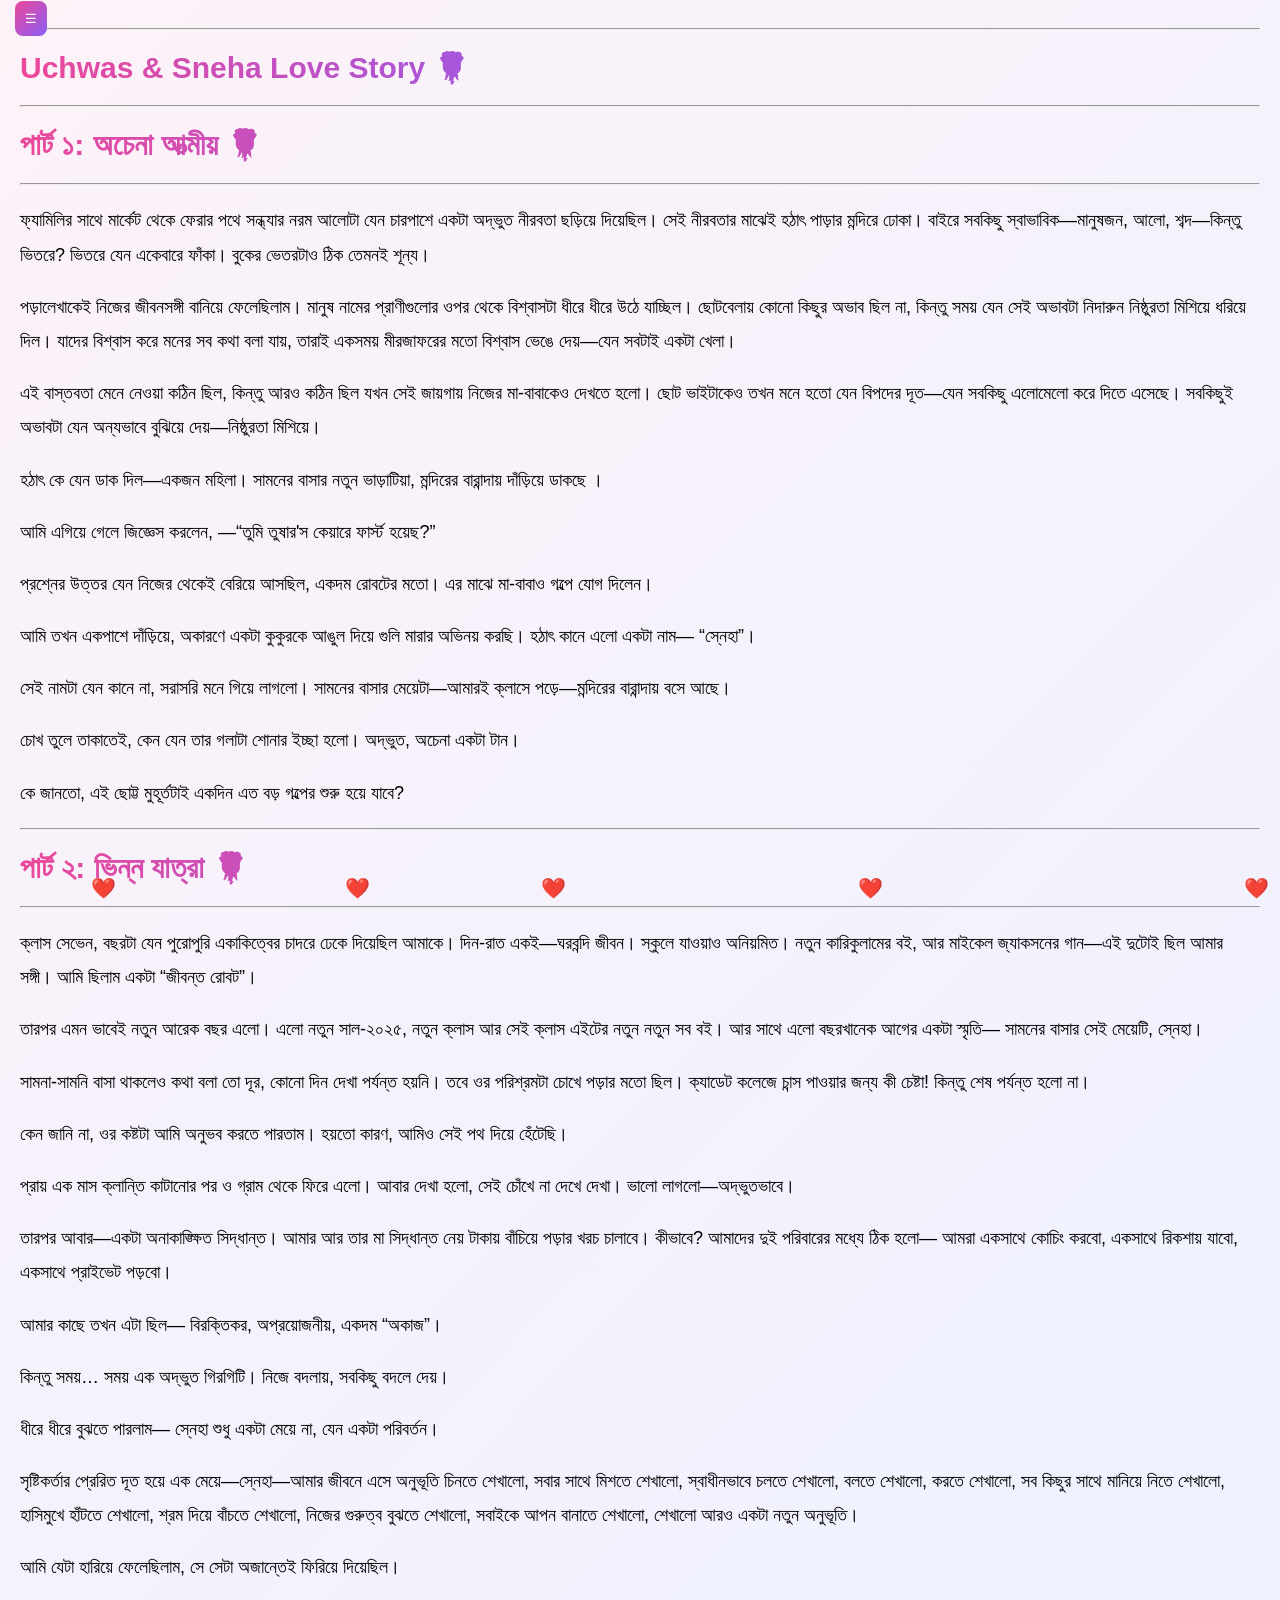
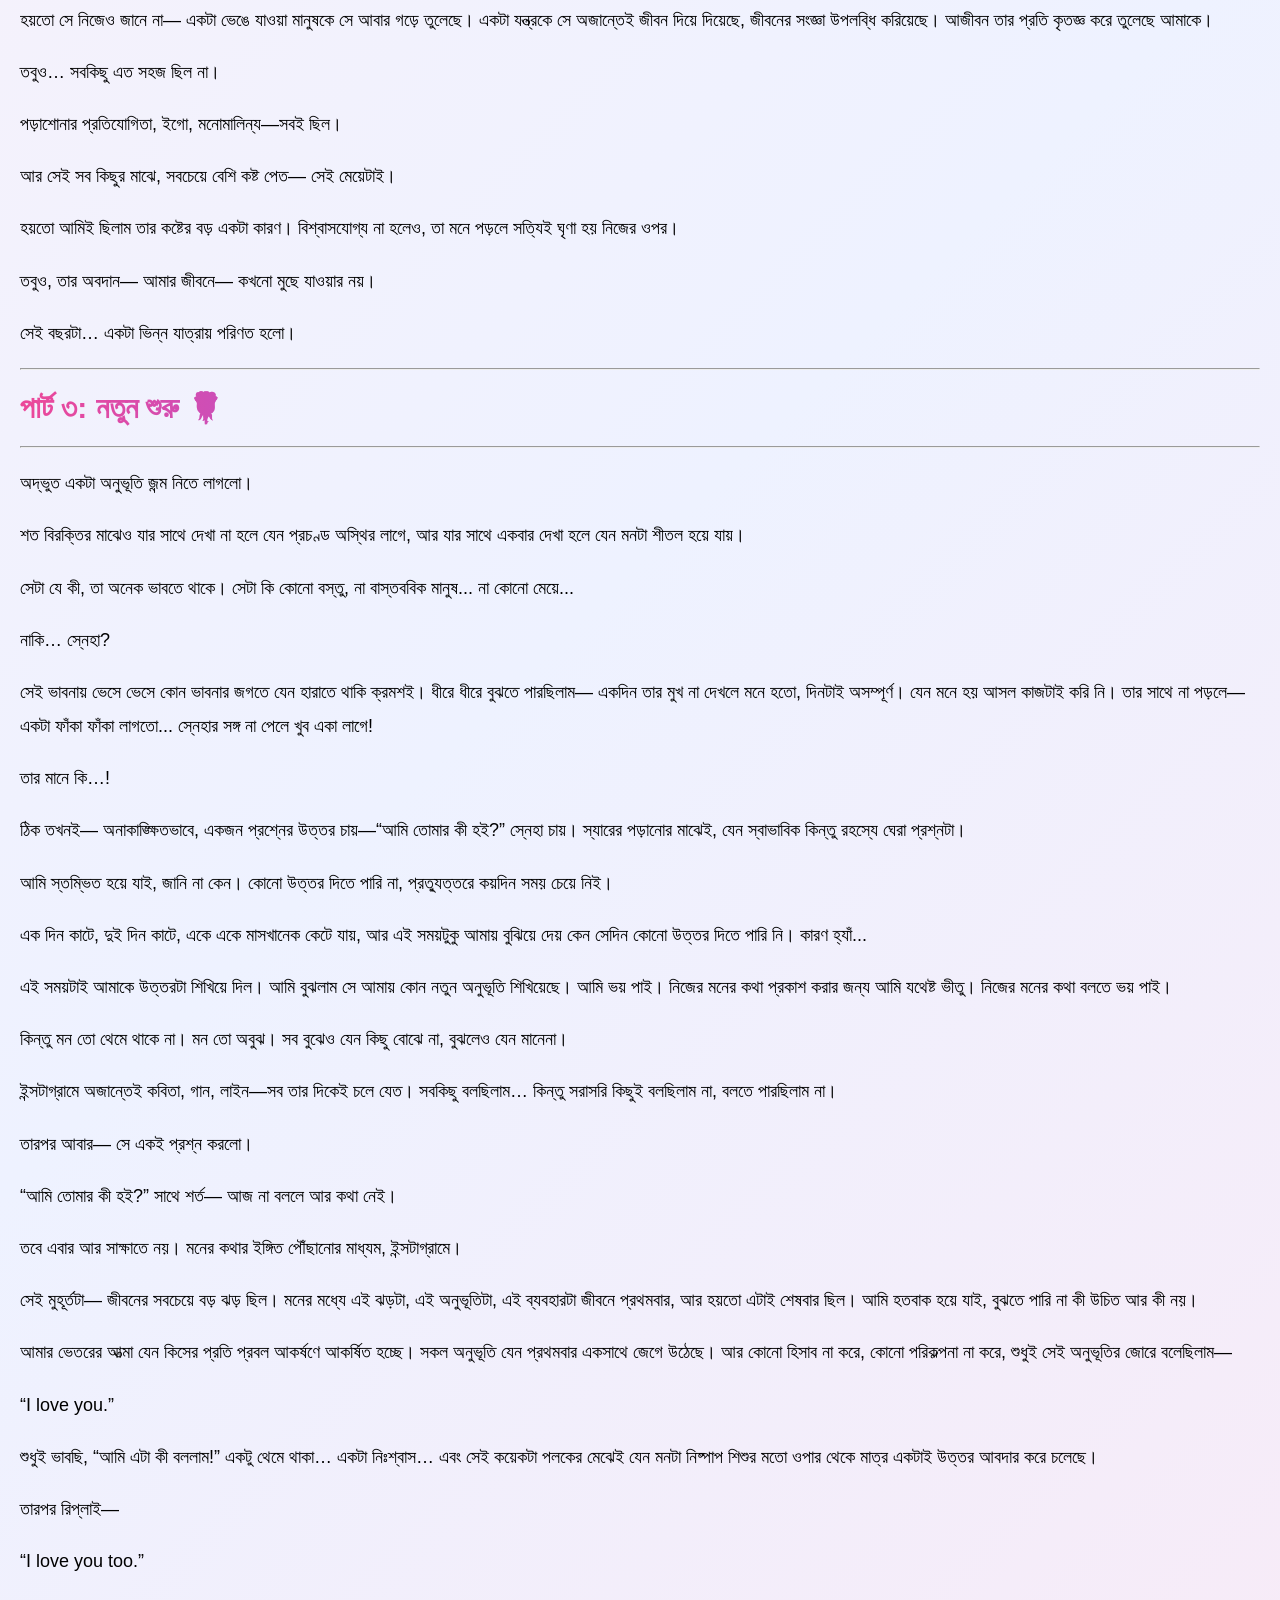
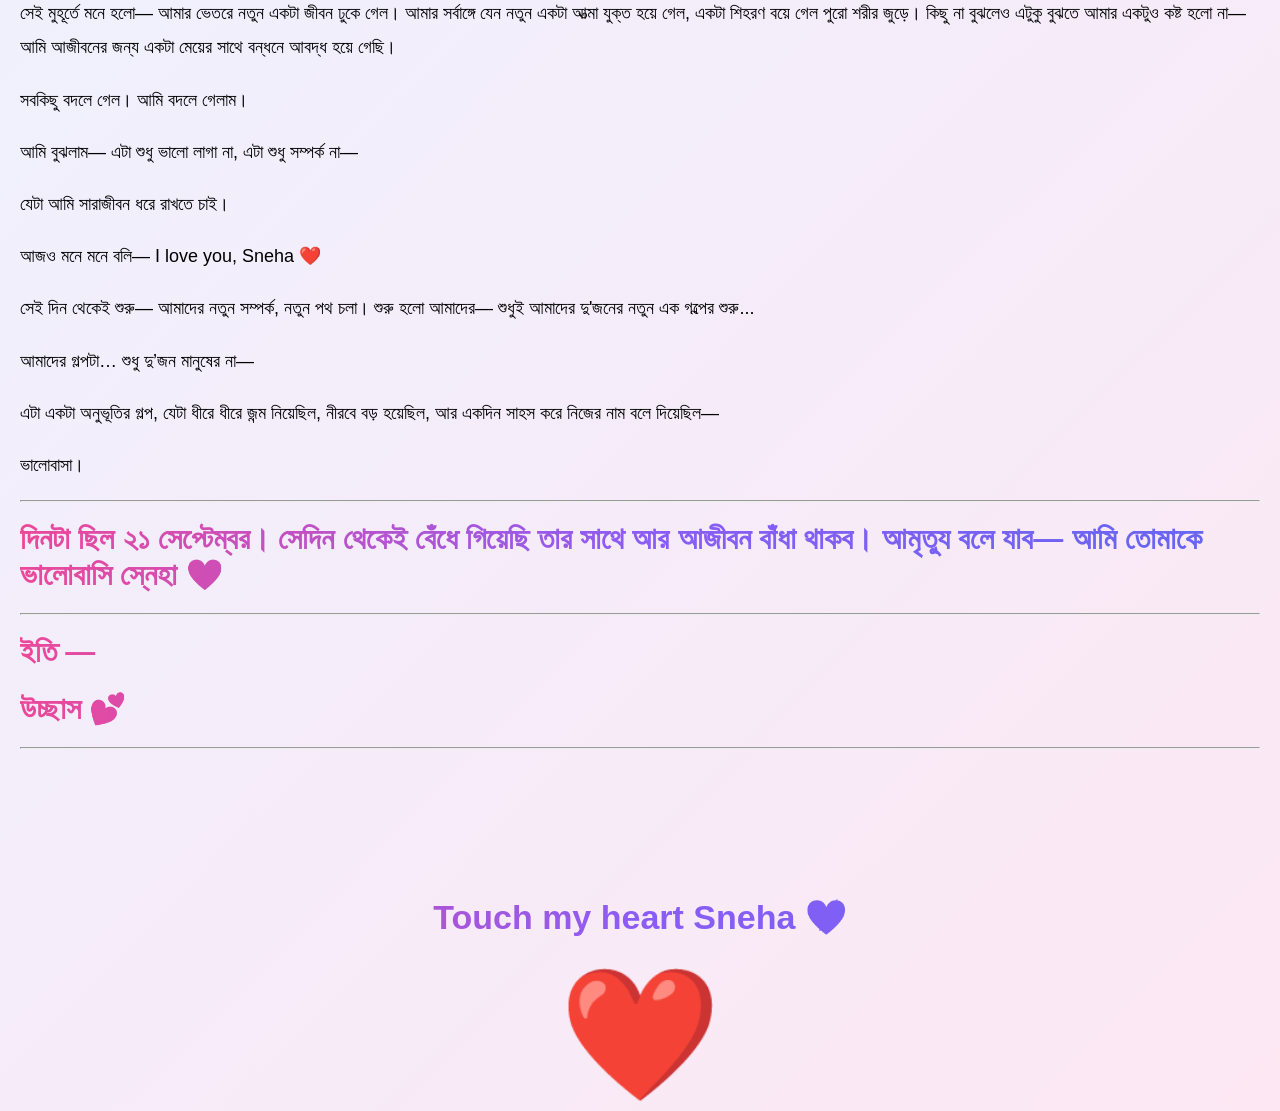
==== commit a0171d3b: "Add files via upload" ====
--- a/index.html
+++ b/index.html
@@ -1,124 +1,141 @@
-<!DOCTYPE html>
-<html lang="en">
-<head>
-<meta charset="UTF-8">
-<title>Uchwas & Sneha 💖</title>
-<meta name="viewport" content="width=device-width, initial-scale=1.0">
-<link rel="stylesheet" href="style.css">
-</head>
-
-<body>
-
-<div class="floating-hearts"></div>
-
-<div class="container">
-
-    <!-- Sidebar -->
-    <div class="sidebar">
-        <h2>💖 Love Story</h2>
-        <p>Uchwas & Sneha</p>
-        <hr>
-        <p>Real Story</p>
-        <p>Romantic</p>
-        <p>Forever ♾️</p>
-    </div>
-
-    <!-- Content -->
-    <div class="content">
-
-        <button id="toggleBtn">☰</button>
-        <hr>
-        <h1>Uchwas & Sneha Love Story 🌹</h1>
-        <hr>
-
-       <h1>পার্ট ১: অচেনা আত্মীয় 🌹</h1> <hr> <p> ফ্যামিলির সাথে মার্কেট থেকে ফেরার পথে সন্ধ্যার নরম আলোটা যেন চারপাশে একটা অদ্ভুত নীরবতা ছড়িয়ে দিয়েছিল। সেই নীরবতার মাঝেই হঠাৎ পাড়ার মন্দিরে ঢোকা। বাইরে সবকিছু স্বাভাবিক—মানুষজন, আলো, শব্দ—কিন্তু ভিতরে? ভিতরে যেন একেবারে ফাঁকা। বুকের ভেতরটাও ঠিক তেমনই শূন্য। </p> <p>পড়ালেখাকেই নিজের জীবনসঙ্গী বানিয়ে ফেলেছিলাম। মানুষ নামের প্রাণীগুলোর ওপর থেকে বিশ্বাসটা ধীরে ধীরে উঠে যাচ্ছিল। ছোটবেলায় কোনো কিছুর অভাব ছিল না, কিন্তু সময় যেন সেই অভাবটা নিদারুন নিষ্ঠুরতা মিশিয়ে ধরিয়ে দিল। যাদের বিশ্বাস করে মনের সব কথা বলা যায়, তারাই একসময় মীরজাফরের মতো বিশ্বাস ভেঙে দেয়—যেন সবটাই একটা খেলা। </p> <p>এই বাস্তবতা মেনে নেওয়া কঠিন ছিল, কিন্তু আরও কঠিন ছিল যখন সেই জায়গায় নিজের মা-বাবাকেও দেখতে হলো। ছোট ভাইটাকেও তখন মনে হতো যেন বিপদের দূত—যেন সবকিছু এলোমেলো করে দিতে এসেছে। সবকিছুই অভাবটা যেন অন্যভাবে বুঝিয়ে দেয়—নিষ্ঠুরতা মিশিয়ে।</p> <p> হঠাৎ কে যেন ডাক দিল—একজন মহিলা। সামনের বাসার নতুন ভাড়াটিয়া, মন্দিরের বারান্দায় দাঁড়িয়ে ডাকছে ।</p> <p>আমি এগিয়ে গেলে জিজ্ঞেস করলেন, —“তুমি তুষার'স কেয়ারে ফার্স্ট হয়েছ?”</p> <p>প্রশ্নের উত্তর যেন নিজের থেকেই বেরিয়ে আসছিল, একদম রোবটের মতো। এর মাঝে মা-বাবাও গল্পে যোগ দিলেন।</p> <p>আমি তখন একপাশে দাঁড়িয়ে, অকারণে একটা কুকুরকে আঙুল দিয়ে গুলি মারার অভিনয় করছি। হঠাৎ কানে এলো একটা নাম— “স্নেহা”।</p> <p>সেই নামটা যেন কানে না, সরাসরি মনে গিয়ে লাগলো। সামনের বাসার মেয়েটা—আমারই ক্লাসে পড়ে—মন্দিরের বারান্দায় বসে আছে। </p> <p> চোখ তুলে তাকাতেই, কেন যেন তার গলাটা শোনার ইচ্ছা হলো। অদ্ভুত, অচেনা একটা টান।</p> <p>কে জানতো, এই ছোট্ট মুহূর্তটাই একদিন এত বড় গল্পের শুরু হয়ে যাবে?</p>
- <hr> <h1>পার্ট ২: ভিন্ন যাত্রা 🌹</h1> <hr> <p> ক্লাস সেভেন, বছরটা যেন পুরোপুরি একাকিত্বের চাদরে ঢেকে দিয়েছিল আমাকে। দিন-রাত একই—ঘরবন্দি জীবন। স্কুলে যাওয়াও অনিয়মিত। নতুন কারিকুলামের বই, আর মাইকেল জ্যাকসনের গান—এই দুটোই ছিল আমার সঙ্গী। আমি ছিলাম একটা “জীবন্ত রোবট”। </p> <p> তারপর এমন ভাবেই নতুন আরেক বছর এলো। এলো নতুন সাল-২০২৫, নতুন ক্লাস আর সেই ক্লাস এইটের নতুন নতুন সব বই। আর সাথে এলো বছরখানেক আগের একটা স্মৃতি— সামনের বাসার সেই মেয়েটি, স্নেহা। </p> <p>সামনা-সামনি বাসা থাকলেও কথা বলা তো দূর, কোনো দিন দেখা পর্যন্ত হয়নি। তবে ওর পরিশ্রমটা চোখে পড়ার মতো ছিল। ক্যাডেট কলেজে চান্স পাওয়ার জন্য কী চেষ্টা! কিন্তু শেষ পর্যন্ত হলো না।</p> <p>কেন জানি না, ওর কষ্টটা আমি অনুভব করতে পারতাম। হয়তো কারণ, আমিও সেই পথ দিয়ে হেঁটেছি।</p> <p>প্রায় এক মাস ক্লান্তি কাটানোর পর ও গ্রাম থেকে ফিরে এলো। আবার দেখা হলো, সেই চোঁখে না দেখে দেখা। ভালো লাগলো—অদ্ভুতভাবে।</p> <p> তারপর আবার—একটা অনাকাঙ্ক্ষিত সিদ্ধান্ত। আমার আর তার মা সিদ্ধান্ত নেয় টাকায় বাঁচিয়ে পড়ার খরচ চালাবে। কীভাবে? আমাদের দুই পরিবারের মধ্যে ঠিক হলো— আমরা একসাথে কোচিং করবো, একসাথে রিকশায় যাবো, একসাথে প্রাইভেট পড়বো। </p> <p>আমার কাছে তখন এটা ছিল— বিরক্তিকর, অপ্রয়োজনীয়, একদম “অকাজ”। </p> <p> কিন্তু সময়… সময় এক অদ্ভুত গিরগিটি। নিজে বদলায়, সবকিছু বদলে দেয়।</p> <p>ধীরে ধীরে বুঝতে পারলাম— স্নেহা শুধু একটা মেয়ে না, যেন একটা পরিবর্তন।</p> <p>সৃষ্টিকর্তার প্রেরিত দূত হয়ে এক মেয়ে—স্নেহা—আমার জীবনে এসে অনুভূতি চিনতে শেখালো, সবার সাথে মিশতে শেখালো, স্বাধীনভাবে চলতে শেখালো, বলতে শেখালো, করতে শেখালো, সব কিছুর সাথে মানিয়ে নিতে শেখালো, হাসিমুখে হাঁটতে শেখালো, শ্রম দিয়ে বাঁচতে শেখালো, নিজের গুরুত্ব বুঝতে শেখালো, সবাইকে আপন বানাতে শেখালো, শেখালো আরও একটা নতুন অনুভূতি।</p> <p>আমি যেটা হারিয়ে ফেলেছিলাম, সে সেটা অজান্তেই ফিরিয়ে দিয়েছিল।</p> <p>হয়তো সে নিজেও জানে না— একটা ভেঙে যাওয়া মানুষকে সে আবার গড়ে তুলেছে। একটা যন্ত্রকে সে অজান্তেই জীবন দিয়ে দিয়েছে, জীবনের সংজ্ঞা উপলব্ধি করিয়েছে। আজীবন তার প্রতি কৃতজ্ঞ করে তুলেছে আমাকে।</p> <p>তবুও… সবকিছু এত সহজ ছিল না। </p> <p>পড়াশোনার প্রতিযোগিতা, ইগো, মনোমালিন্য—সবই ছিল।</p> <p>আর সেই সব কিছুর মাঝে, সবচেয়ে বেশি কষ্ট পেত— সেই মেয়েটাই। </p> <p>হয়তো আমিই ছিলাম তার কষ্টের বড় একটা কারণ। বিশ্বাসযোগ্য না হলেও, তা মনে পড়লে সত্যিই ঘৃণা হয় নিজের ওপর। </p> <p>তবুও, তার অবদান— আমার জীবনে— কখনো মুছে যাওয়ার নয়। </p> <p>সেই বছরটা… একটা ভিন্ন যাত্রায় পরিণত হলো।</p> <hr> <h1>পার্ট ৩: নতুন শুরু 🌹</h1> <hr> <p>অদ্ভুত একটা অনুভূতি জন্ম নিতে লাগলো। </p> <p>শত বিরক্তির মাঝেও যার সাথে দেখা না হলে যেন প্রচণ্ড অস্থির লাগে, আর যার সাথে একবার দেখা হলে যেন মনটা শীতল হয়ে যায়। </p> <p> সেটা যে কী, তা অনেক ভাবতে থাকে। সেটা কি কোনো বস্তু, না বাস্তববিক মানুষ... না কোনো মেয়ে...</p> <p>নাকি… স্নেহা? </p> <p> সেই ভাবনায় ভেসে ভেসে কোন ভাবনার জগতে যেন হারাতে থাকি ক্রমশই। ধীরে ধীরে বুঝতে পারছিলাম— একদিন তার মুখ না দেখলে মনে হতো, দিনটাই অসম্পূর্ণ। যেন মনে হয় আসল কাজটাই করি নি। তার সাথে না পড়লে—একটা ফাঁকা ফাঁকা লাগতো... স্নেহার সঙ্গ না পেলে খুব একা লাগে!</p> <p>তার মানে কি…! </p> <p>ঠিক তখনই— অনাকাঙ্ক্ষিতভাবে, একজন প্রশ্নের উত্তর চায়—“আমি তোমার কী হই?” স্নেহা চায়। স্যারের পড়ানোর মাঝেই, যেন স্বাভাবিক কিন্তু রহস্যে ঘেরা প্রশ্নটা। </p> <p> আমি স্তম্ভিত হয়ে যাই, জানি না কেন। কোনো উত্তর দিতে পারি না, প্রত্যুত্তরে কয়দিন সময় চেয়ে নিই। </p> <p> এক দিন কাটে, দুই দিন কাটে, একে একে মাসখানেক কেটে যায়, আর এই সময়টুকু আমায় বুঝিয়ে দেয় কেন সেদিন কোনো উত্তর দিতে পারি নি। কারণ হ্যাঁ... </p> <p> এই সময়টাই আমাকে উত্তরটা শিখিয়ে দিল। আমি বুঝলাম সে আমায় কোন নতুন অনুভূতি শিখিয়েছে। আমি ভয় পাই। নিজের মনের কথা প্রকাশ করার জন্য আমি যথেষ্ট ভীতু। নিজের মনের কথা বলতে ভয় পাই। </p> <p> কিন্তু মন তো থেমে থাকে না। মন তো অবুঝ। সব বুঝেও যেন কিছু বোঝে না, বুঝলেও যেন মানেনা।</p> <p>ইন্সটাগ্রামে অজান্তেই কবিতা, গান, লাইন—সব তার দিকেই চলে যেত। সবকিছু বলছিলাম… কিন্তু সরাসরি কিছুই বলছিলাম না, বলতে পারছিলাম না। </p> <p>তারপর আবার— সে একই প্রশ্ন করলো।</p> <p>“আমি তোমার কী হই?” সাথে শর্ত— আজ না বললে আর কথা নেই। </p> <p> তবে এবার আর সাক্ষাতে নয়। মনের কথার ইঙ্গিত পৌঁছানোর মাধ্যম, ইন্সটাগ্রামে। </p> <p> সেই মুহূর্তটা— জীবনের সবচেয়ে বড় ঝড় ছিল। মনের মধ্যে এই ঝড়টা, এই অনুভূতিটা, এই ব্যবহারটা জীবনে প্রথমবার, আর হয়তো এটাই শেষবার ছিল। আমি হতবাক হয়ে যাই, বুঝতে পারি না কী উচিত আর কী নয়। </p> <p> আমার ভেতরের আত্মা যেন কিসের প্রতি প্রবল আকর্ষণে আকর্ষিত হচ্ছে। সকল অনুভূতি যেন প্রথমবার একসাথে জেগে উঠেছে। আর কোনো হিসাব না করে, কোনো পরিকল্পনা না করে, শুধুই সেই অনুভূতির জোরে বলেছিলাম—</p> <p>“I love you.” </p> <p> শুধুই ভাবছি, “আমি এটা কী বললাম!” একটু থেমে থাকা… একটা নিঃশ্বাস… এবং সেই কয়েকটা পলকের মেঝেই যেন মনটা নিষ্পাপ শিশুর মতো ওপার থেকে মাত্র একটাই উত্তর আবদার করে চলেছে। </p> <p>তারপর রিপ্লাই—</p> <p>“I love you too.”</p> <p> সেই মুহূর্তে মনে হলো— আমার ভেতরে নতুন একটা জীবন ঢুকে গেল। আমার সর্বাঙ্গে যেন নতুন একটা আত্মা যুক্ত হয়ে গেল, একটা শিহরণ বয়ে গেল পুরো শরীর জুড়ে। কিছু না বুঝলেও এটুকু বুঝতে আমার একটুও কষ্ট হলো না—আমি আজীবনের জন্য একটা মেয়ের সাথে বন্ধনে আবদ্ধ হয়ে গেছি। </p> <p> সবকিছু বদলে গেল। আমি বদলে গেলাম। </p> <p>আমি বুঝলাম— এটা শুধু ভালো লাগা না, এটা শুধু সম্পর্ক না—</p> <p> যেটা আমি সারাজীবন ধরে রাখতে চাই। </p> <p>আজও মনে মনে বলি— I love you, Sneha ❤️ </p> <p> সেই দিন থেকেই শুরু— আমাদের নতুন সম্পর্ক, নতুন পথ চলা। শুরু হলো আমাদের— শুধুই আমাদের দু'জনের নতুন এক গল্পের শুরু... </p> <p> আমাদের গল্পটা… শুধু দু’জন মানুষের না— </p> <p>এটা একটা অনুভূতির গল্প, যেটা ধীরে ধীরে জন্ম নিয়েছিল, নীরবে বড় হয়েছিল, আর একদিন সাহস করে নিজের নাম বলে দিয়েছিল—</p> <p> ভালোবাসা। </p>
-
-        <hr>
-        <h1>দিনটা ছিল ২১ সেপ্টেম্বর। সেদিন থেকেই বেঁধে গিয়েছি তার সাথে আর আজীবন বাঁধা থাকব। আমৃত্যু বলে যাব— আমি তোমাকে ভালোবাসি স্নেহা ❤️</h1>
-        <hr>
-        <h1>ইতি —</h1>
-        <h1>উচ্ছাস 💕</h1>
-        <hr>
-
-    </div>
-</div>
-
-<!-- 💖 HEART SECTION -->
-<div class="heart-section">
-    <h2 class="heart-text">Touch my heart Sneha 💖</h2>
-    <div class="big-heart" id="heartBtn">❤️</div>
-</div>
-
-<!-- 💌 POPUP -->
-<div class="love-popup" id="popup">
-    <div class="popup-content">
-        <span id="closeBtn">&times;</span>
-
-        <div class="slide-box">
-               <hr>
-            <p>I love you, Mj Sneha ❤️</p>
-            <p>I love you forever</p>
-            <p>And ever</p>
-            <p>And ever❤️</p>
-            <p>And at last...</p>
-            <p>❤️Happy Birthday❤️</p>
-            <p>❤️Happy Birthday, Sneha❤️</p>
-            <p>May your dreams always win</p>
-            <p>—26 April, 2026</p>
-               <hr>
-        </div>
-    </div>
-</div>
-
-<script>
-const btn = document.getElementById("toggleBtn");
-const sidebar = document.querySelector(".sidebar");
-const content = document.querySelector(".content");
-
-btn.onclick = () => {
-    sidebar.classList.toggle("active");
-    content.classList.toggle("shift");
-};
-
-const heart = document.getElementById("heartBtn");
-const popup = document.getElementById("popup");
-const closeBtn = document.getElementById("closeBtn");
-const slides = document.querySelectorAll(".slide-box p");
-
-heart.onclick = (e) => {
-    e.stopPropagation();
-    popup.style.display = "flex";
-    startSlides();
-};
-
-closeBtn.onclick = () => popup.style.display = "none";
-
-function startSlides() {
-    let i = 0;
-    slides.forEach(p => p.style.display = "none");
-
-    function show() {
-        if (i < slides.length) {
-            slides[i].style.display = "block";
-            i++;
-            setTimeout(show, 1500);
-        }
-    }
-    show();
-}
-
-const container = document.querySelector(".floating-hearts");
-setInterval(() => {
-    const h = document.createElement("div");
-    h.className = "float-heart";
-    h.innerText = "❤️";
-    h.style.left = Math.random()*100 + "vw";
-    container.appendChild(h);
-
-    setTimeout(() => h.remove(), 6000);
-}, 400);
-</script>
-
-</body>
+<!DOCTYPE html>
+<html lang="en">
+<head>
+<meta charset="UTF-8">
+<title>Uchwas & Sneha Love Story | উচ্ছাস ও স্নেহার ভালোবাসার গল্প</title>
+<meta name="viewport" content="width=device-width, initial-scale=1.0">
+<meta name="description" content="উচ্ছাস ও স্নেহার বাস্তব ভালোবাসার গল্প—প্রথম পরিচয় থেকে সম্পর্কের নতুন শুরুর একটি ব্যক্তিগত বাংলা কাহিনি।">
+<meta name="author" content="Uchwas Biswas">
+<meta name="robots" content="index, follow">
+<meta name="theme-color" content="#ec4899">
+<link rel="canonical" href="https://uchwasbiswas.github.io/">
+
+<!-- Social sharing preview -->
+<meta property="og:type" content="website">
+<meta property="og:title" content="উচ্ছাস ও স্নেহার ভালোবাসার গল্প">
+<meta property="og:description" content="উচ্ছাস ও স্নেহার বাস্তব ভালোবাসার গল্পের একটি ব্যক্তিগত বাংলা কাহিনি।">
+<meta property="og:url" content="https://uchwasbiswas.github.io/">
+<meta property="og:site_name" content="Uchwas & Sneha Love Story">
+<meta name="twitter:card" content="summary">
+<meta name="twitter:title" content="উচ্ছাস ও স্নেহার ভালোবাসার গল্প">
+<meta name="twitter:description" content="উচ্ছাস ও স্নেহার বাস্তব ভালোবাসার গল্পের একটি ব্যক্তিগত বাংলা কাহিনি।">
+
+<link rel="stylesheet" href="style.css">
+</head>
+
+<body>
+
+<div class="floating-hearts"></div>
+
+<div class="container">
+
+    <!-- Sidebar -->
+    <aside class="sidebar" aria-label="Story information">
+        <h2>💖 Love Story</h2>
+        <p>Uchwas & Sneha</p>
+        <hr>
+        <p>Real Story</p>
+        <p>Romantic</p>
+        <p>Forever ♾️</p>
+    </aside>
+
+    <!-- Content -->
+    <main class="content">
+
+        <button id="toggleBtn" type="button" aria-label="Open story information menu" aria-expanded="false">☰</button>
+        <hr>
+        <h1>Uchwas & Sneha Love Story 🌹</h1>
+        <hr>
+
+       <h2>পার্ট ১: অচেনা আত্মীয় 🌹</h1> <hr> <p> ফ্যামিলির সাথে মার্কেট থেকে ফেরার পথে সন্ধ্যার নরম আলোটা যেন চারপাশে একটা অদ্ভুত নীরবতা ছড়িয়ে দিয়েছিল। সেই নীরবতার মাঝেই হঠাৎ পাড়ার মন্দিরে ঢোকা। বাইরে সবকিছু স্বাভাবিক—মানুষজন, আলো, শব্দ—কিন্তু ভিতরে? ভিতরে যেন একেবারে ফাঁকা। বুকের ভেতরটাও ঠিক তেমনই শূন্য। </p> <p>পড়ালেখাকেই নিজের জীবনসঙ্গী বানিয়ে ফেলেছিলাম। মানুষ নামের প্রাণীগুলোর ওপর থেকে বিশ্বাসটা ধীরে ধীরে উঠে যাচ্ছিল। ছোটবেলায় কোনো কিছুর অভাব ছিল না, কিন্তু সময় যেন সেই অভাবটা নিদারুন নিষ্ঠুরতা মিশিয়ে ধরিয়ে দিল। যাদের বিশ্বাস করে মনের সব কথা বলা যায়, তারাই একসময় মীরজাফরের মতো বিশ্বাস ভেঙে দেয়—যেন সবটাই একটা খেলা। </p> <p>এই বাস্তবতা মেনে নেওয়া কঠিন ছিল, কিন্তু আরও কঠিন ছিল যখন সেই জায়গায় নিজের মা-বাবাকেও দেখতে হলো। ছোট ভাইটাকেও তখন মনে হতো যেন বিপদের দূত—যেন সবকিছু এলোমেলো করে দিতে এসেছে। সবকিছুই অভাবটা যেন অন্যভাবে বুঝিয়ে দেয়—নিষ্ঠুরতা মিশিয়ে।</p> <p> হঠাৎ কে যেন ডাক দিল—একজন মহিলা। সামনের বাসার নতুন ভাড়াটিয়া, মন্দিরের বারান্দায় দাঁড়িয়ে ডাকছে ।</p> <p>আমি এগিয়ে গেলে জিজ্ঞেস করলেন, —“তুমি তুষার'স কেয়ারে ফার্স্ট হয়েছ?”</p> <p>প্রশ্নের উত্তর যেন নিজের থেকেই বেরিয়ে আসছিল, একদম রোবটের মতো। এর মাঝে মা-বাবাও গল্পে যোগ দিলেন।</p> <p>আমি তখন একপাশে দাঁড়িয়ে, অকারণে একটা কুকুরকে আঙুল দিয়ে গুলি মারার অভিনয় করছি। হঠাৎ কানে এলো একটা নাম— “স্নেহা”।</p> <p>সেই নামটা যেন কানে না, সরাসরি মনে গিয়ে লাগলো। সামনের বাসার মেয়েটা—আমারই ক্লাসে পড়ে—মন্দিরের বারান্দায় বসে আছে। </p> <p> চোখ তুলে তাকাতেই, কেন যেন তার গলাটা শোনার ইচ্ছা হলো। অদ্ভুত, অচেনা একটা টান।</p> <p>কে জানতো, এই ছোট্ট মুহূর্তটাই একদিন এত বড় গল্পের শুরু হয়ে যাবে?</p>
+ <hr> <h2>পার্ট ২: ভিন্ন যাত্রা 🌹</h1> <hr> <p> ক্লাস সেভেন, বছরটা যেন পুরোপুরি একাকিত্বের চাদরে ঢেকে দিয়েছিল আমাকে। দিন-রাত একই—ঘরবন্দি জীবন। স্কুলে যাওয়াও অনিয়মিত। নতুন কারিকুলামের বই, আর মাইকেল জ্যাকসনের গান—এই দুটোই ছিল আমার সঙ্গী। আমি ছিলাম একটা “জীবন্ত রোবট”। </p> <p> তারপর এমন ভাবেই নতুন আরেক বছর এলো। এলো নতুন সাল-২০২৫, নতুন ক্লাস আর সেই ক্লাস এইটের নতুন নতুন সব বই। আর সাথে এলো বছরখানেক আগের একটা স্মৃতি— সামনের বাসার সেই মেয়েটি, স্নেহা। </p> <p>সামনা-সামনি বাসা থাকলেও কথা বলা তো দূর, কোনো দিন দেখা পর্যন্ত হয়নি। তবে ওর পরিশ্রমটা চোখে পড়ার মতো ছিল। ক্যাডেট কলেজে চান্স পাওয়ার জন্য কী চেষ্টা! কিন্তু শেষ পর্যন্ত হলো না।</p> <p>কেন জানি না, ওর কষ্টটা আমি অনুভব করতে পারতাম। হয়তো কারণ, আমিও সেই পথ দিয়ে হেঁটেছি।</p> <p>প্রায় এক মাস ক্লান্তি কাটানোর পর ও গ্রাম থেকে ফিরে এলো। আবার দেখা হলো, সেই চোঁখে না দেখে দেখা। ভালো লাগলো—অদ্ভুতভাবে।</p> <p> তারপর আবার—একটা অনাকাঙ্ক্ষিত সিদ্ধান্ত। আমার আর তার মা সিদ্ধান্ত নেয় টাকায় বাঁচিয়ে পড়ার খরচ চালাবে। কীভাবে? আমাদের দুই পরিবারের মধ্যে ঠিক হলো— আমরা একসাথে কোচিং করবো, একসাথে রিকশায় যাবো, একসাথে প্রাইভেট পড়বো। </p> <p>আমার কাছে তখন এটা ছিল— বিরক্তিকর, অপ্রয়োজনীয়, একদম “অকাজ”। </p> <p> কিন্তু সময়… সময় এক অদ্ভুত গিরগিটি। নিজে বদলায়, সবকিছু বদলে দেয়।</p> <p>ধীরে ধীরে বুঝতে পারলাম— স্নেহা শুধু একটা মেয়ে না, যেন একটা পরিবর্তন।</p> <p>সৃষ্টিকর্তার প্রেরিত দূত হয়ে এক মেয়ে—স্নেহা—আমার জীবনে এসে অনুভূতি চিনতে শেখালো, সবার সাথে মিশতে শেখালো, স্বাধীনভাবে চলতে শেখালো, বলতে শেখালো, করতে শেখালো, সব কিছুর সাথে মানিয়ে নিতে শেখালো, হাসিমুখে হাঁটতে শেখালো, শ্রম দিয়ে বাঁচতে শেখালো, নিজের গুরুত্ব বুঝতে শেখালো, সবাইকে আপন বানাতে শেখালো, শেখালো আরও একটা নতুন অনুভূতি।</p> <p>আমি যেটা হারিয়ে ফেলেছিলাম, সে সেটা অজান্তেই ফিরিয়ে দিয়েছিল।</p> <p>হয়তো সে নিজেও জানে না— একটা ভেঙে যাওয়া মানুষকে সে আবার গড়ে তুলেছে। একটা যন্ত্রকে সে অজান্তেই জীবন দিয়ে দিয়েছে, জীবনের সংজ্ঞা উপলব্ধি করিয়েছে। আজীবন তার প্রতি কৃতজ্ঞ করে তুলেছে আমাকে।</p> <p>তবুও… সবকিছু এত সহজ ছিল না। </p> <p>পড়াশোনার প্রতিযোগিতা, ইগো, মনোমালিন্য—সবই ছিল।</p> <p>আর সেই সব কিছুর মাঝে, সবচেয়ে বেশি কষ্ট পেত— সেই মেয়েটাই। </p> <p>হয়তো আমিই ছিলাম তার কষ্টের বড় একটা কারণ। বিশ্বাসযোগ্য না হলেও, তা মনে পড়লে সত্যিই ঘৃণা হয় নিজের ওপর। </p> <p>তবুও, তার অবদান— আমার জীবনে— কখনো মুছে যাওয়ার নয়। </p> <p>সেই বছরটা… একটা ভিন্ন যাত্রায় পরিণত হলো।</p> <hr> <h2>পার্ট ৩: নতুন শুরু 🌹</h1> <hr> <p>অদ্ভুত একটা অনুভূতি জন্ম নিতে লাগলো। </p> <p>শত বিরক্তির মাঝেও যার সাথে দেখা না হলে যেন প্রচণ্ড অস্থির লাগে, আর যার সাথে একবার দেখা হলে যেন মনটা শীতল হয়ে যায়। </p> <p> সেটা যে কী, তা অনেক ভাবতে থাকে। সেটা কি কোনো বস্তু, না বাস্তববিক মানুষ... না কোনো মেয়ে...</p> <p>নাকি… স্নেহা? </p> <p> সেই ভাবনায় ভেসে ভেসে কোন ভাবনার জগতে যেন হারাতে থাকি ক্রমশই। ধীরে ধীরে বুঝতে পারছিলাম— একদিন তার মুখ না দেখলে মনে হতো, দিনটাই অসম্পূর্ণ। যেন মনে হয় আসল কাজটাই করি নি। তার সাথে না পড়লে—একটা ফাঁকা ফাঁকা লাগতো... স্নেহার সঙ্গ না পেলে খুব একা লাগে!</p> <p>তার মানে কি…! </p> <p>ঠিক তখনই— অনাকাঙ্ক্ষিতভাবে, একজন প্রশ্নের উত্তর চায়—“আমি তোমার কী হই?” স্নেহা চায়। স্যারের পড়ানোর মাঝেই, যেন স্বাভাবিক কিন্তু রহস্যে ঘেরা প্রশ্নটা। </p> <p> আমি স্তম্ভিত হয়ে যাই, জানি না কেন। কোনো উত্তর দিতে পারি না, প্রত্যুত্তরে কয়দিন সময় চেয়ে নিই। </p> <p> এক দিন কাটে, দুই দিন কাটে, একে একে মাসখানেক কেটে যায়, আর এই সময়টুকু আমায় বুঝিয়ে দেয় কেন সেদিন কোনো উত্তর দিতে পারি নি। কারণ হ্যাঁ... </p> <p> এই সময়টাই আমাকে উত্তরটা শিখিয়ে দিল। আমি বুঝলাম সে আমায় কোন নতুন অনুভূতি শিখিয়েছে। আমি ভয় পাই। নিজের মনের কথা প্রকাশ করার জন্য আমি যথেষ্ট ভীতু। নিজের মনের কথা বলতে ভয় পাই। </p> <p> কিন্তু মন তো থেমে থাকে না। মন তো অবুঝ। সব বুঝেও যেন কিছু বোঝে না, বুঝলেও যেন মানেনা।</p> <p>ইন্সটাগ্রামে অজান্তেই কবিতা, গান, লাইন—সব তার দিকেই চলে যেত। সবকিছু বলছিলাম… কিন্তু সরাসরি কিছুই বলছিলাম না, বলতে পারছিলাম না। </p> <p>তারপর আবার— সে একই প্রশ্ন করলো।</p> <p>“আমি তোমার কী হই?” সাথে শর্ত— আজ না বললে আর কথা নেই। </p> <p> তবে এবার আর সাক্ষাতে নয়। মনের কথার ইঙ্গিত পৌঁছানোর মাধ্যম, ইন্সটাগ্রামে। </p> <p> সেই মুহূর্তটা— জীবনের সবচেয়ে বড় ঝড় ছিল। মনের মধ্যে এই ঝড়টা, এই অনুভূতিটা, এই ব্যবহারটা জীবনে প্রথমবার, আর হয়তো এটাই শেষবার ছিল। আমি হতবাক হয়ে যাই, বুঝতে পারি না কী উচিত আর কী নয়। </p> <p> আমার ভেতরের আত্মা যেন কিসের প্রতি প্রবল আকর্ষণে আকর্ষিত হচ্ছে। সকল অনুভূতি যেন প্রথমবার একসাথে জেগে উঠেছে। আর কোনো হিসাব না করে, কোনো পরিকল্পনা না করে, শুধুই সেই অনুভূতির জোরে বলেছিলাম—</p> <p>“I love you.” </p> <p> শুধুই ভাবছি, “আমি এটা কী বললাম!” একটু থেমে থাকা… একটা নিঃশ্বাস… এবং সেই কয়েকটা পলকের মেঝেই যেন মনটা নিষ্পাপ শিশুর মতো ওপার থেকে মাত্র একটাই উত্তর আবদার করে চলেছে। </p> <p>তারপর রিপ্লাই—</p> <p>“I love you too.”</p> <p> সেই মুহূর্তে মনে হলো— আমার ভেতরে নতুন একটা জীবন ঢুকে গেল। আমার সর্বাঙ্গে যেন নতুন একটা আত্মা যুক্ত হয়ে গেল, একটা শিহরণ বয়ে গেল পুরো শরীর জুড়ে। কিছু না বুঝলেও এটুকু বুঝতে আমার একটুও কষ্ট হলো না—আমি আজীবনের জন্য একটা মেয়ের সাথে বন্ধনে আবদ্ধ হয়ে গেছি। </p> <p> সবকিছু বদলে গেল। আমি বদলে গেলাম। </p> <p>আমি বুঝলাম— এটা শুধু ভালো লাগা না, এটা শুধু সম্পর্ক না—</p> <p> যেটা আমি সারাজীবন ধরে রাখতে চাই। </p> <p>আজও মনে মনে বলি— I love you, Sneha ❤️ </p> <p> সেই দিন থেকেই শুরু— আমাদের নতুন সম্পর্ক, নতুন পথ চলা। শুরু হলো আমাদের— শুধুই আমাদের দু'জনের নতুন এক গল্পের শুরু... </p> <p> আমাদের গল্পটা… শুধু দু’জন মানুষের না— </p> <p>এটা একটা অনুভূতির গল্প, যেটা ধীরে ধীরে জন্ম নিয়েছিল, নীরবে বড় হয়েছিল, আর একদিন সাহস করে নিজের নাম বলে দিয়েছিল—</p> <p> ভালোবাসা। </p>
+
+        <hr>
+        <h2>দিনটা ছিল ২১ সেপ্টেম্বর। সেদিন থেকেই বেঁধে গিয়েছি তার সাথে আর আজীবন বাঁধা থাকব। আমৃত্যু বলে যাব— আমি তোমাকে ভালোবাসি স্নেহা ❤️</h1>
+        <hr>
+        <h2>ইতি —</h2>
+        <h2>উচ্ছাস 💕</h2>
+        <hr>
+
+    </main>
+</div>
+
+<!-- 💖 HEART SECTION -->
+<div class="heart-section">
+    <h2 class="heart-text">Touch my heart Sneha 💖</h2>
+    <div class="big-heart" id="heartBtn">❤️</div>
+</div>
+
+<!-- 💌 POPUP -->
+<div class="love-popup" id="popup">
+    <div class="popup-content">
+        <span id="closeBtn">&times;</span>
+
+        <div class="slide-box">
+               <hr>
+            <p>I love you, Mj Sneha ❤️</p>
+            <p>I love you forever</p>
+            <p>And ever</p>
+            <p>And ever❤️</p>
+            <p>And at last...</p>
+            <p>❤️Happy Birthday❤️</p>
+            <p>❤️Happy Birthday, Sneha❤️</p>
+            <p>May your dreams always win</p>
+            <p>—26 April, 2026</p>
+               <hr>
+        </div>
+    </div>
+</div>
+
+<script>
+const btn = document.getElementById("toggleBtn");
+const sidebar = document.querySelector(".sidebar");
+const content = document.querySelector(".content");
+
+btn.onclick = () => {
+    const isOpen = sidebar.classList.toggle("active");
+    content.classList.toggle("shift");
+    btn.setAttribute("aria-expanded", String(isOpen));
+};
+
+const heart = document.getElementById("heartBtn");
+const popup = document.getElementById("popup");
+const closeBtn = document.getElementById("closeBtn");
+const slides = document.querySelectorAll(".slide-box p");
+
+heart.onclick = (e) => {
+    e.stopPropagation();
+    popup.style.display = "flex";
+    startSlides();
+};
+
+closeBtn.onclick = () => popup.style.display = "none";
+
+function startSlides() {
+    let i = 0;
+    slides.forEach(p => p.style.display = "none");
+
+    function show() {
+        if (i < slides.length) {
+            slides[i].style.display = "block";
+            i++;
+            setTimeout(show, 1500);
+        }
+    }
+    show();
+}
+
+const container = document.querySelector(".floating-hearts");
+setInterval(() => {
+    const h = document.createElement("div");
+    h.className = "float-heart";
+    h.innerText = "❤️";
+    h.style.left = Math.random()*100 + "vw";
+    container.appendChild(h);
+
+    setTimeout(() => h.remove(), 6000);
+}, 400);
+</script>
+
+</body>
 </html>
--- a/style.css
+++ b/style.css
@@ -1,186 +1,187 @@
-html, body {
-    margin: 0;
-    padding: 0;
-    width: 100%;
-    overflow-x: hidden;
-}
-
-* {
-    box-sizing: border-box;
-}
-
-
-body {
-    margin: 0;
-    font-family: "Segoe UI", sans-serif;
-    background: linear-gradient(135deg, #fdf2f8, #eef2ff, #fce7f3);
-    overflow-x: hidden;
-}
-
-/* Floating hearts */
-.floating-hearts {
-    position: fixed;
-    width: 100%;
-    height: 100%;
-    pointer-events: none;
-    z-index: 1;
-}
-
-.float-heart {
-    position: absolute;
-    bottom: 0;
-    font-size: 20px;
-    animation: floatUp 6s linear;
-}
-
-@keyframes floatUp {
-    0% { transform: translateY(0); opacity: 1; }
-    100% { transform: translateY(-100vh); opacity: 0; }
-}
-
-/* Layout */
-.container {
-    display: flex;
-    width: 100%; 
-    position: relative;
-    z-index: 2;
-}
-
-/* Sidebar FIX */
-.sidebar {
-    width: 250px;
-    background: white;
-    position: fixed;
-    left: 0;
-    height: 100%;
-    padding: 20px;
-    transition: 0.3s;
-    z-index: 1000;
-
-    transform: translateX(-100%); /* পুরো hide */
-}
-
-.sidebar.active {
-    transform: translateX(0); /* show */
-}
-
-
-
-/* Content */
-.content {
-    padding: 20px;
-    transition: 0.3s;
-    position: relative;
-}
-
-
-.content.shift {
-    margin-left: 260px;
-}
-
-/* Sidebar button FIX */
-#toggleBtn {
-    position: absolute;   /* fixed থেকে absolute */
-    top: 1px;
-    left: 15px;
-    z-index: 2000;
-
-    background: linear-gradient(135deg,#ec4899,#8b5cf6);
-    color: white;
-    border: none;
-    padding: 10px;
-    cursor: pointer;
-    border-radius: 8px;
-}
-
-/* Titles */
-h1 {
-    font-size: 30px;
-    font-weight: 800;
-    background: linear-gradient(90deg,#ec4899,#8b5cf6,#6366f1);
-    -webkit-background-clip: text;
-    -webkit-text-fill-color: transparent;
-}
-
-/* Content text */
-.content p {
-    font-size: 18px;
-    font-weight: 300;
-    color: #000;
-    line-height: 1.9;
-}
-
-/* HEART SECTION FIX */
-.heart-section {
-    text-align: center;
-    margin-top: 120px;
-}
-
-/* SAME SIZE TEXT FIX */
-.heart-text {
-    font-size: 34px;   /* content same size */
-    color: #ec4899;
-    animation: glow 2s infinite alternate;
-}
-
-@keyframes glow {
-    from { text-shadow: 0 0 10px pink; }
-    to { text-shadow: 0 0 30px hotpink; }
-}
-
-/* BIG HEART */
-.big-heart {
-    font-size: 130px;
-    cursor: pointer;
-    animation: beat 1.2s infinite;
-}
-
-/* POPUP FIX (only heart affects) */
-.love-popup {
-    position: fixed;
-    inset: 0;
-    display: none;
-    justify-content: center;
-    align-items: center;
-    background: rgba(0,0,0,0.7);
-    z-index: 999;
-}
-
-.popup-content {
-    background: linear-gradient(135deg,#ec4899,#8b5cf6);
-    padding: 40px;
-    border-radius: 20px;
-    color: white;
-    text-align: center;
-    position: relative;
-}
-
-#closeBtn {
-    position: absolute;
-    right: 15px;
-    top: 10px;
-    cursor: pointer;
-}
-
-.slide-box p {
-    display: none;
-    font-size: 22px;
-}
-
-@media (max-width: 768px) {
-    .content {
-        padding: 15px;
-    }
-
-    .content.shift {
-        margin-left: 0;
-    }
-
-    h1 {
-        font-size: 22px;
-    }
-
-    .content p {
-        font-size: 16px;
-    }
-}+html, body {
+    margin: 0;
+    padding: 0;
+    width: 100%;
+    overflow-x: hidden;
+}
+
+* {
+    box-sizing: border-box;
+}
+
+
+body {
+    margin: 0;
+    font-family: "Segoe UI", sans-serif;
+    background: linear-gradient(135deg, #fdf2f8, #eef2ff, #fce7f3);
+    overflow-x: hidden;
+}
+
+/* Floating hearts */
+.floating-hearts {
+    position: fixed;
+    width: 100%;
+    height: 100%;
+    pointer-events: none;
+    z-index: 1;
+}
+
+.float-heart {
+    position: absolute;
+    bottom: 0;
+    font-size: 20px;
+    animation: floatUp 6s linear;
+}
+
+@keyframes floatUp {
+    0% { transform: translateY(0); opacity: 1; }
+    100% { transform: translateY(-100vh); opacity: 0; }
+}
+
+/* Layout */
+.container {
+    display: flex;
+    width: 100%; 
+    position: relative;
+    z-index: 2;
+}
+
+/* Sidebar FIX */
+.sidebar {
+    width: 250px;
+    background: white;
+    position: fixed;
+    left: 0;
+    height: 100%;
+    padding: 20px;
+    transition: 0.3s;
+    z-index: 1000;
+
+    transform: translateX(-100%); /* পুরো hide */
+}
+
+.sidebar.active {
+    transform: translateX(0); /* show */
+}
+
+
+
+/* Content */
+.content {
+    padding: 20px;
+    transition: 0.3s;
+    position: relative;
+}
+
+
+.content.shift {
+    margin-left: 260px;
+}
+
+/* Sidebar button FIX */
+#toggleBtn {
+    position: absolute;   /* fixed থেকে absolute */
+    top: 1px;
+    left: 15px;
+    z-index: 2000;
+
+    background: linear-gradient(135deg,#ec4899,#8b5cf6);
+    color: white;
+    border: none;
+    padding: 10px;
+    cursor: pointer;
+    border-radius: 8px;
+}
+
+/* Titles */
+h1, h2 {
+    font-size: 30px;
+    font-weight: 800;
+    margin: 0.67em 0;
+    background: linear-gradient(90deg,#ec4899,#8b5cf6,#6366f1);
+    -webkit-background-clip: text;
+    -webkit-text-fill-color: transparent;
+}
+
+/* Content text */
+.content p {
+    font-size: 18px;
+    font-weight: 300;
+    color: #000;
+    line-height: 1.9;
+}
+
+/* HEART SECTION FIX */
+.heart-section {
+    text-align: center;
+    margin-top: 120px;
+}
+
+/* SAME SIZE TEXT FIX */
+.heart-text {
+    font-size: 34px;   /* content same size */
+    color: #ec4899;
+    animation: glow 2s infinite alternate;
+}
+
+@keyframes glow {
+    from { text-shadow: 0 0 10px pink; }
+    to { text-shadow: 0 0 30px hotpink; }
+}
+
+/* BIG HEART */
+.big-heart {
+    font-size: 130px;
+    cursor: pointer;
+    animation: beat 1.2s infinite;
+}
+
+/* POPUP FIX (only heart affects) */
+.love-popup {
+    position: fixed;
+    inset: 0;
+    display: none;
+    justify-content: center;
+    align-items: center;
+    background: rgba(0,0,0,0.7);
+    z-index: 999;
+}
+
+.popup-content {
+    background: linear-gradient(135deg,#ec4899,#8b5cf6);
+    padding: 40px;
+    border-radius: 20px;
+    color: white;
+    text-align: center;
+    position: relative;
+}
+
+#closeBtn {
+    position: absolute;
+    right: 15px;
+    top: 10px;
+    cursor: pointer;
+}
+
+.slide-box p {
+    display: none;
+    font-size: 22px;
+}
+
+@media (max-width: 768px) {
+    .content {
+        padding: 15px;
+    }
+
+    .content.shift {
+        margin-left: 0;
+    }
+
+    h1, h2 {
+        font-size: 22px;
+    }
+
+    .content p {
+        font-size: 16px;
+    }
+}
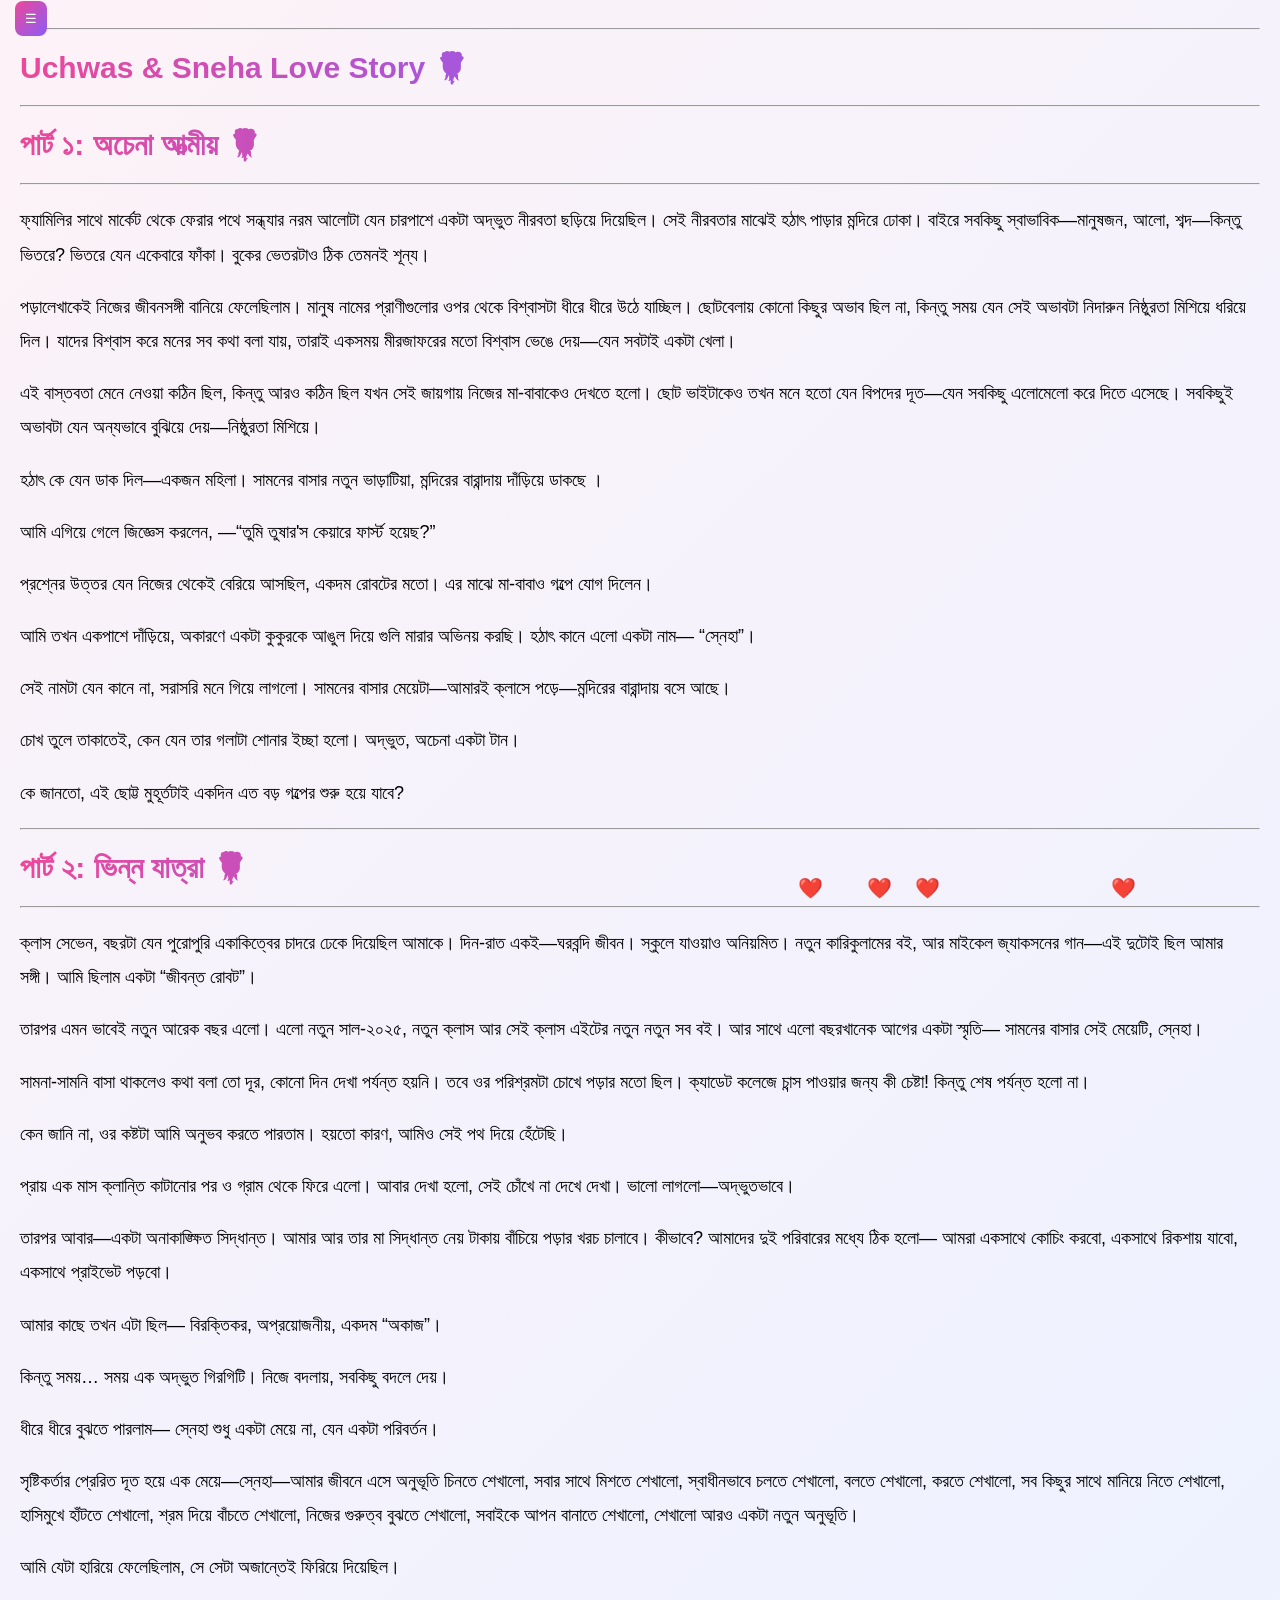
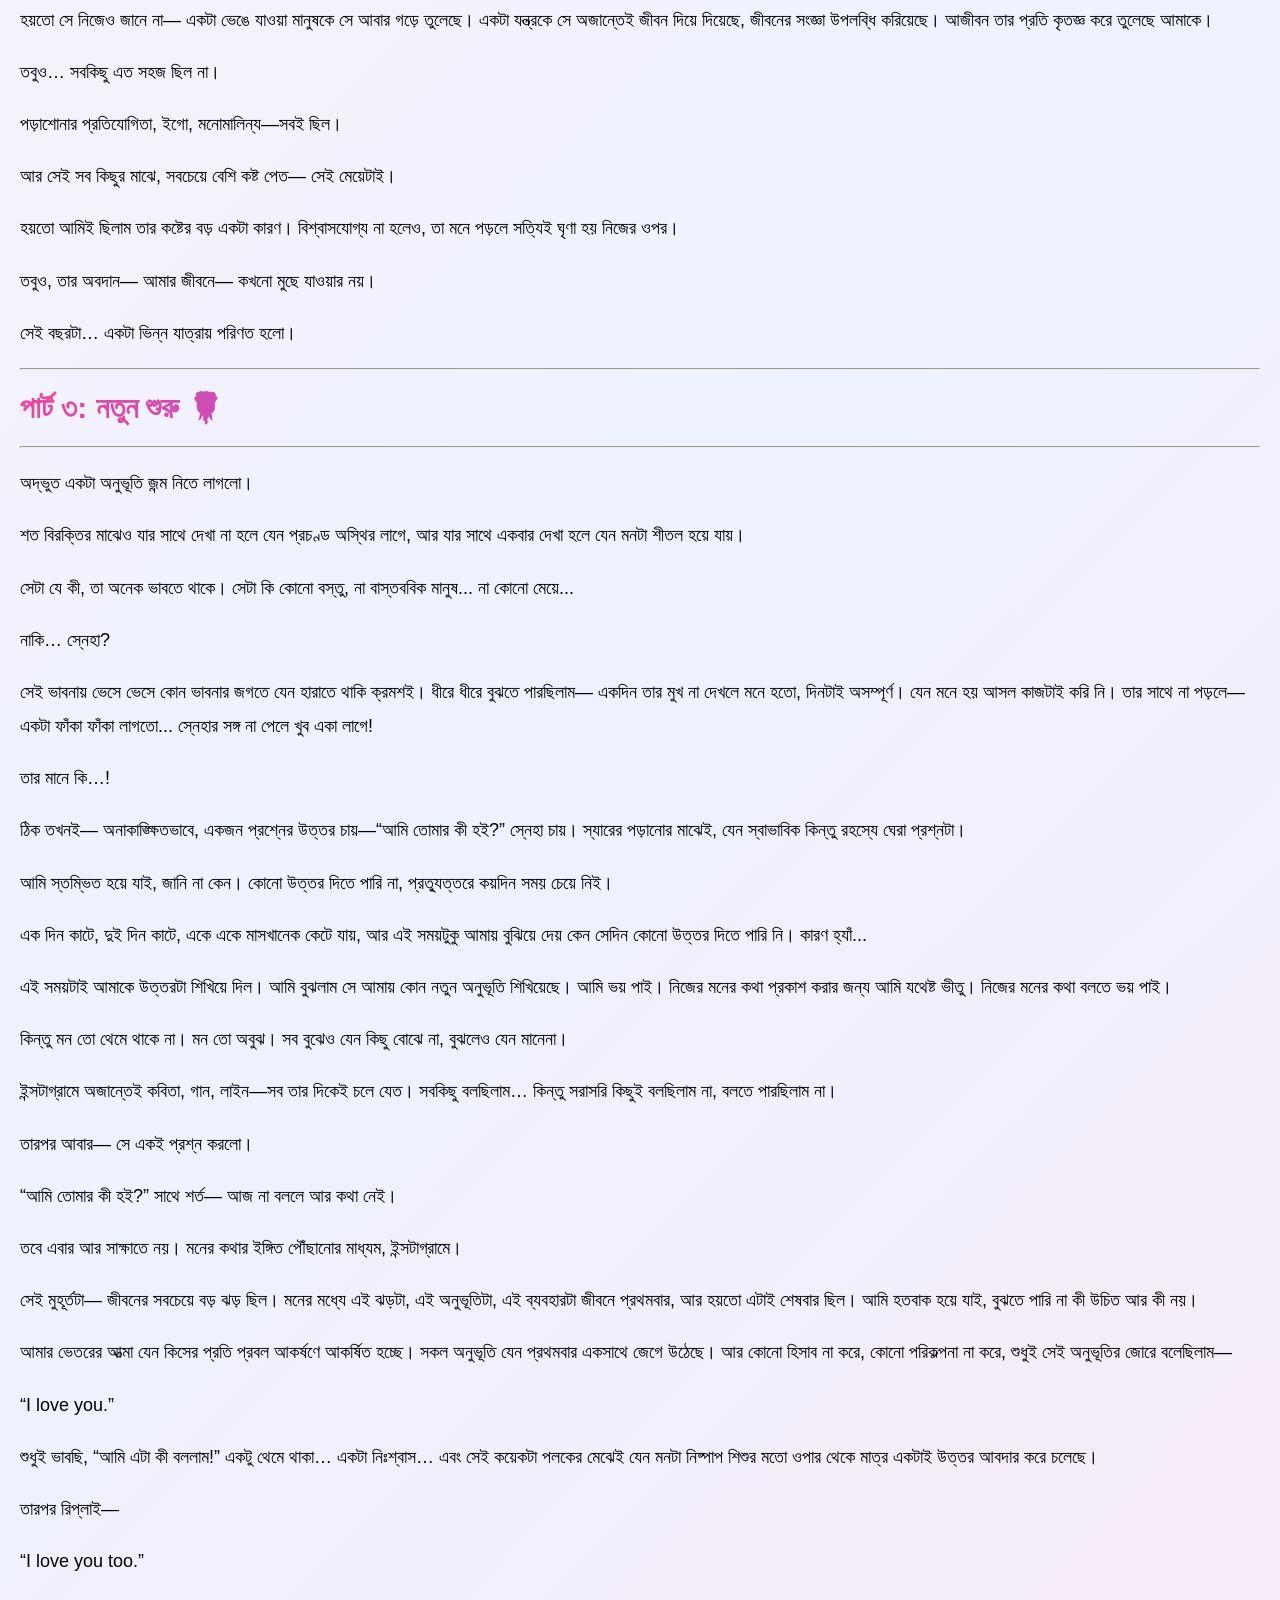
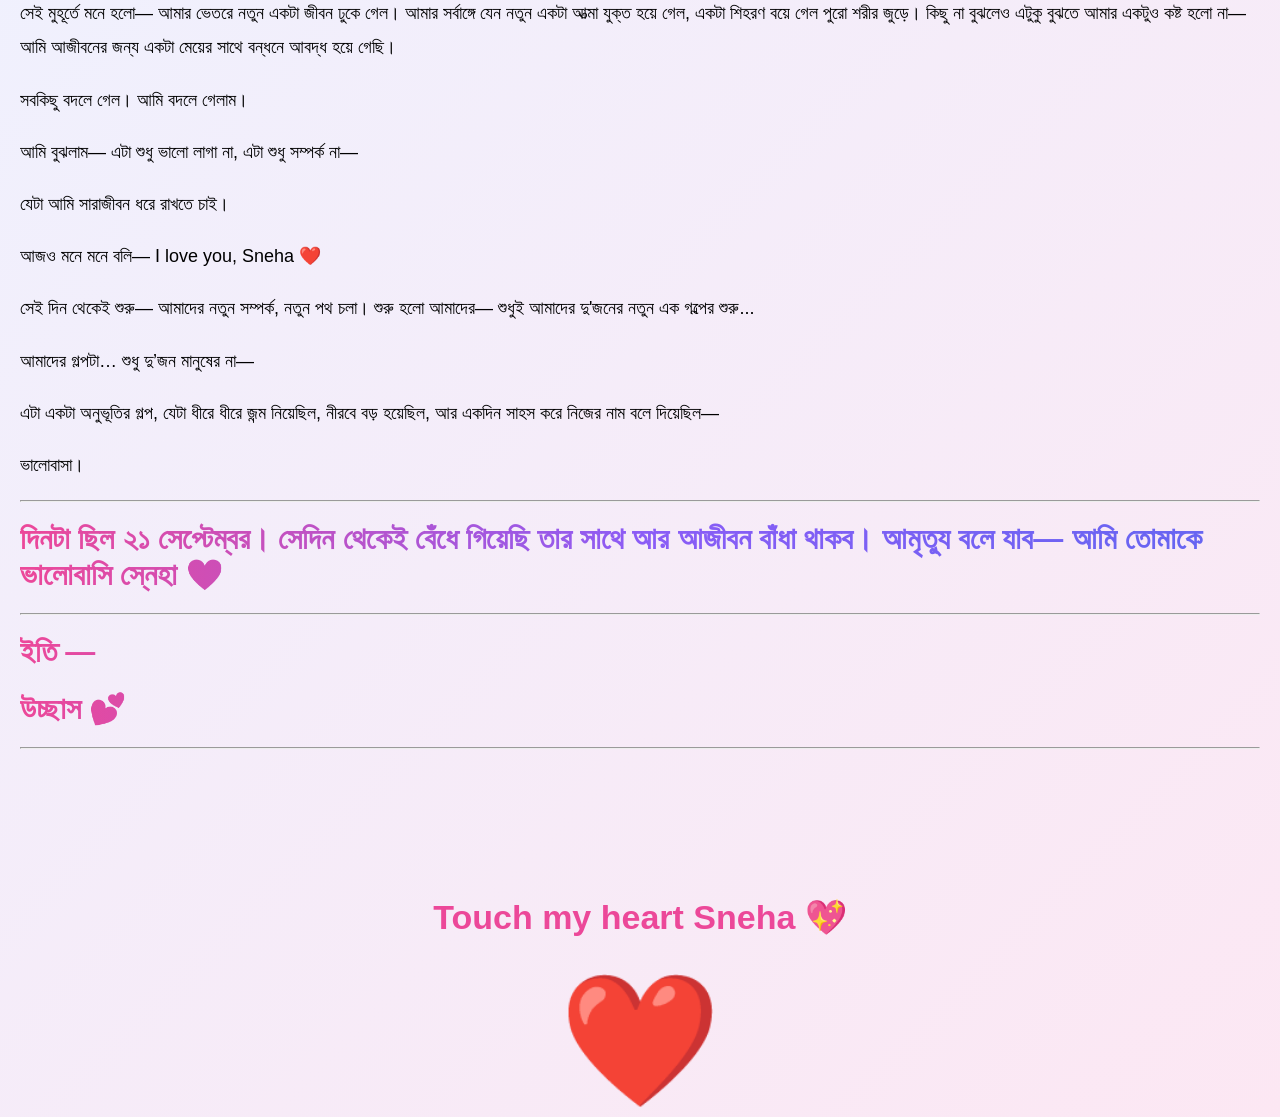
==== commit 5e12827b: "Add files via upload" ====
--- a/index.html
+++ b/index.html
@@ -1,141 +1,124 @@
-<!DOCTYPE html>
-<html lang="en">
-<head>
-<meta charset="UTF-8">
-<title>Uchwas & Sneha Love Story | উচ্ছাস ও স্নেহার ভালোবাসার গল্প</title>
-<meta name="viewport" content="width=device-width, initial-scale=1.0">
-<meta name="description" content="উচ্ছাস ও স্নেহার বাস্তব ভালোবাসার গল্প—প্রথম পরিচয় থেকে সম্পর্কের নতুন শুরুর একটি ব্যক্তিগত বাংলা কাহিনি।">
-<meta name="author" content="Uchwas Biswas">
-<meta name="robots" content="index, follow">
-<meta name="theme-color" content="#ec4899">
-<link rel="canonical" href="https://uchwasbiswas.github.io/">
-
-<!-- Social sharing preview -->
-<meta property="og:type" content="website">
-<meta property="og:title" content="উচ্ছাস ও স্নেহার ভালোবাসার গল্প">
-<meta property="og:description" content="উচ্ছাস ও স্নেহার বাস্তব ভালোবাসার গল্পের একটি ব্যক্তিগত বাংলা কাহিনি।">
-<meta property="og:url" content="https://uchwasbiswas.github.io/">
-<meta property="og:site_name" content="Uchwas & Sneha Love Story">
-<meta name="twitter:card" content="summary">
-<meta name="twitter:title" content="উচ্ছাস ও স্নেহার ভালোবাসার গল্প">
-<meta name="twitter:description" content="উচ্ছাস ও স্নেহার বাস্তব ভালোবাসার গল্পের একটি ব্যক্তিগত বাংলা কাহিনি।">
-
-<link rel="stylesheet" href="style.css">
-</head>
-
-<body>
-
-<div class="floating-hearts"></div>
-
-<div class="container">
-
-    <!-- Sidebar -->
-    <aside class="sidebar" aria-label="Story information">
-        <h2>💖 Love Story</h2>
-        <p>Uchwas & Sneha</p>
-        <hr>
-        <p>Real Story</p>
-        <p>Romantic</p>
-        <p>Forever ♾️</p>
-    </aside>
-
-    <!-- Content -->
-    <main class="content">
-
-        <button id="toggleBtn" type="button" aria-label="Open story information menu" aria-expanded="false">☰</button>
-        <hr>
-        <h1>Uchwas & Sneha Love Story 🌹</h1>
-        <hr>
-
-       <h2>পার্ট ১: অচেনা আত্মীয় 🌹</h1> <hr> <p> ফ্যামিলির সাথে মার্কেট থেকে ফেরার পথে সন্ধ্যার নরম আলোটা যেন চারপাশে একটা অদ্ভুত নীরবতা ছড়িয়ে দিয়েছিল। সেই নীরবতার মাঝেই হঠাৎ পাড়ার মন্দিরে ঢোকা। বাইরে সবকিছু স্বাভাবিক—মানুষজন, আলো, শব্দ—কিন্তু ভিতরে? ভিতরে যেন একেবারে ফাঁকা। বুকের ভেতরটাও ঠিক তেমনই শূন্য। </p> <p>পড়ালেখাকেই নিজের জীবনসঙ্গী বানিয়ে ফেলেছিলাম। মানুষ নামের প্রাণীগুলোর ওপর থেকে বিশ্বাসটা ধীরে ধীরে উঠে যাচ্ছিল। ছোটবেলায় কোনো কিছুর অভাব ছিল না, কিন্তু সময় যেন সেই অভাবটা নিদারুন নিষ্ঠুরতা মিশিয়ে ধরিয়ে দিল। যাদের বিশ্বাস করে মনের সব কথা বলা যায়, তারাই একসময় মীরজাফরের মতো বিশ্বাস ভেঙে দেয়—যেন সবটাই একটা খেলা। </p> <p>এই বাস্তবতা মেনে নেওয়া কঠিন ছিল, কিন্তু আরও কঠিন ছিল যখন সেই জায়গায় নিজের মা-বাবাকেও দেখতে হলো। ছোট ভাইটাকেও তখন মনে হতো যেন বিপদের দূত—যেন সবকিছু এলোমেলো করে দিতে এসেছে। সবকিছুই অভাবটা যেন অন্যভাবে বুঝিয়ে দেয়—নিষ্ঠুরতা মিশিয়ে।</p> <p> হঠাৎ কে যেন ডাক দিল—একজন মহিলা। সামনের বাসার নতুন ভাড়াটিয়া, মন্দিরের বারান্দায় দাঁড়িয়ে ডাকছে ।</p> <p>আমি এগিয়ে গেলে জিজ্ঞেস করলেন, —“তুমি তুষার'স কেয়ারে ফার্স্ট হয়েছ?”</p> <p>প্রশ্নের উত্তর যেন নিজের থেকেই বেরিয়ে আসছিল, একদম রোবটের মতো। এর মাঝে মা-বাবাও গল্পে যোগ দিলেন।</p> <p>আমি তখন একপাশে দাঁড়িয়ে, অকারণে একটা কুকুরকে আঙুল দিয়ে গুলি মারার অভিনয় করছি। হঠাৎ কানে এলো একটা নাম— “স্নেহা”।</p> <p>সেই নামটা যেন কানে না, সরাসরি মনে গিয়ে লাগলো। সামনের বাসার মেয়েটা—আমারই ক্লাসে পড়ে—মন্দিরের বারান্দায় বসে আছে। </p> <p> চোখ তুলে তাকাতেই, কেন যেন তার গলাটা শোনার ইচ্ছা হলো। অদ্ভুত, অচেনা একটা টান।</p> <p>কে জানতো, এই ছোট্ট মুহূর্তটাই একদিন এত বড় গল্পের শুরু হয়ে যাবে?</p>
- <hr> <h2>পার্ট ২: ভিন্ন যাত্রা 🌹</h1> <hr> <p> ক্লাস সেভেন, বছরটা যেন পুরোপুরি একাকিত্বের চাদরে ঢেকে দিয়েছিল আমাকে। দিন-রাত একই—ঘরবন্দি জীবন। স্কুলে যাওয়াও অনিয়মিত। নতুন কারিকুলামের বই, আর মাইকেল জ্যাকসনের গান—এই দুটোই ছিল আমার সঙ্গী। আমি ছিলাম একটা “জীবন্ত রোবট”। </p> <p> তারপর এমন ভাবেই নতুন আরেক বছর এলো। এলো নতুন সাল-২০২৫, নতুন ক্লাস আর সেই ক্লাস এইটের নতুন নতুন সব বই। আর সাথে এলো বছরখানেক আগের একটা স্মৃতি— সামনের বাসার সেই মেয়েটি, স্নেহা। </p> <p>সামনা-সামনি বাসা থাকলেও কথা বলা তো দূর, কোনো দিন দেখা পর্যন্ত হয়নি। তবে ওর পরিশ্রমটা চোখে পড়ার মতো ছিল। ক্যাডেট কলেজে চান্স পাওয়ার জন্য কী চেষ্টা! কিন্তু শেষ পর্যন্ত হলো না।</p> <p>কেন জানি না, ওর কষ্টটা আমি অনুভব করতে পারতাম। হয়তো কারণ, আমিও সেই পথ দিয়ে হেঁটেছি।</p> <p>প্রায় এক মাস ক্লান্তি কাটানোর পর ও গ্রাম থেকে ফিরে এলো। আবার দেখা হলো, সেই চোঁখে না দেখে দেখা। ভালো লাগলো—অদ্ভুতভাবে।</p> <p> তারপর আবার—একটা অনাকাঙ্ক্ষিত সিদ্ধান্ত। আমার আর তার মা সিদ্ধান্ত নেয় টাকায় বাঁচিয়ে পড়ার খরচ চালাবে। কীভাবে? আমাদের দুই পরিবারের মধ্যে ঠিক হলো— আমরা একসাথে কোচিং করবো, একসাথে রিকশায় যাবো, একসাথে প্রাইভেট পড়বো। </p> <p>আমার কাছে তখন এটা ছিল— বিরক্তিকর, অপ্রয়োজনীয়, একদম “অকাজ”। </p> <p> কিন্তু সময়… সময় এক অদ্ভুত গিরগিটি। নিজে বদলায়, সবকিছু বদলে দেয়।</p> <p>ধীরে ধীরে বুঝতে পারলাম— স্নেহা শুধু একটা মেয়ে না, যেন একটা পরিবর্তন।</p> <p>সৃষ্টিকর্তার প্রেরিত দূত হয়ে এক মেয়ে—স্নেহা—আমার জীবনে এসে অনুভূতি চিনতে শেখালো, সবার সাথে মিশতে শেখালো, স্বাধীনভাবে চলতে শেখালো, বলতে শেখালো, করতে শেখালো, সব কিছুর সাথে মানিয়ে নিতে শেখালো, হাসিমুখে হাঁটতে শেখালো, শ্রম দিয়ে বাঁচতে শেখালো, নিজের গুরুত্ব বুঝতে শেখালো, সবাইকে আপন বানাতে শেখালো, শেখালো আরও একটা নতুন অনুভূতি।</p> <p>আমি যেটা হারিয়ে ফেলেছিলাম, সে সেটা অজান্তেই ফিরিয়ে দিয়েছিল।</p> <p>হয়তো সে নিজেও জানে না— একটা ভেঙে যাওয়া মানুষকে সে আবার গড়ে তুলেছে। একটা যন্ত্রকে সে অজান্তেই জীবন দিয়ে দিয়েছে, জীবনের সংজ্ঞা উপলব্ধি করিয়েছে। আজীবন তার প্রতি কৃতজ্ঞ করে তুলেছে আমাকে।</p> <p>তবুও… সবকিছু এত সহজ ছিল না। </p> <p>পড়াশোনার প্রতিযোগিতা, ইগো, মনোমালিন্য—সবই ছিল।</p> <p>আর সেই সব কিছুর মাঝে, সবচেয়ে বেশি কষ্ট পেত— সেই মেয়েটাই। </p> <p>হয়তো আমিই ছিলাম তার কষ্টের বড় একটা কারণ। বিশ্বাসযোগ্য না হলেও, তা মনে পড়লে সত্যিই ঘৃণা হয় নিজের ওপর। </p> <p>তবুও, তার অবদান— আমার জীবনে— কখনো মুছে যাওয়ার নয়। </p> <p>সেই বছরটা… একটা ভিন্ন যাত্রায় পরিণত হলো।</p> <hr> <h2>পার্ট ৩: নতুন শুরু 🌹</h1> <hr> <p>অদ্ভুত একটা অনুভূতি জন্ম নিতে লাগলো। </p> <p>শত বিরক্তির মাঝেও যার সাথে দেখা না হলে যেন প্রচণ্ড অস্থির লাগে, আর যার সাথে একবার দেখা হলে যেন মনটা শীতল হয়ে যায়। </p> <p> সেটা যে কী, তা অনেক ভাবতে থাকে। সেটা কি কোনো বস্তু, না বাস্তববিক মানুষ... না কোনো মেয়ে...</p> <p>নাকি… স্নেহা? </p> <p> সেই ভাবনায় ভেসে ভেসে কোন ভাবনার জগতে যেন হারাতে থাকি ক্রমশই। ধীরে ধীরে বুঝতে পারছিলাম— একদিন তার মুখ না দেখলে মনে হতো, দিনটাই অসম্পূর্ণ। যেন মনে হয় আসল কাজটাই করি নি। তার সাথে না পড়লে—একটা ফাঁকা ফাঁকা লাগতো... স্নেহার সঙ্গ না পেলে খুব একা লাগে!</p> <p>তার মানে কি…! </p> <p>ঠিক তখনই— অনাকাঙ্ক্ষিতভাবে, একজন প্রশ্নের উত্তর চায়—“আমি তোমার কী হই?” স্নেহা চায়। স্যারের পড়ানোর মাঝেই, যেন স্বাভাবিক কিন্তু রহস্যে ঘেরা প্রশ্নটা। </p> <p> আমি স্তম্ভিত হয়ে যাই, জানি না কেন। কোনো উত্তর দিতে পারি না, প্রত্যুত্তরে কয়দিন সময় চেয়ে নিই। </p> <p> এক দিন কাটে, দুই দিন কাটে, একে একে মাসখানেক কেটে যায়, আর এই সময়টুকু আমায় বুঝিয়ে দেয় কেন সেদিন কোনো উত্তর দিতে পারি নি। কারণ হ্যাঁ... </p> <p> এই সময়টাই আমাকে উত্তরটা শিখিয়ে দিল। আমি বুঝলাম সে আমায় কোন নতুন অনুভূতি শিখিয়েছে। আমি ভয় পাই। নিজের মনের কথা প্রকাশ করার জন্য আমি যথেষ্ট ভীতু। নিজের মনের কথা বলতে ভয় পাই। </p> <p> কিন্তু মন তো থেমে থাকে না। মন তো অবুঝ। সব বুঝেও যেন কিছু বোঝে না, বুঝলেও যেন মানেনা।</p> <p>ইন্সটাগ্রামে অজান্তেই কবিতা, গান, লাইন—সব তার দিকেই চলে যেত। সবকিছু বলছিলাম… কিন্তু সরাসরি কিছুই বলছিলাম না, বলতে পারছিলাম না। </p> <p>তারপর আবার— সে একই প্রশ্ন করলো।</p> <p>“আমি তোমার কী হই?” সাথে শর্ত— আজ না বললে আর কথা নেই। </p> <p> তবে এবার আর সাক্ষাতে নয়। মনের কথার ইঙ্গিত পৌঁছানোর মাধ্যম, ইন্সটাগ্রামে। </p> <p> সেই মুহূর্তটা— জীবনের সবচেয়ে বড় ঝড় ছিল। মনের মধ্যে এই ঝড়টা, এই অনুভূতিটা, এই ব্যবহারটা জীবনে প্রথমবার, আর হয়তো এটাই শেষবার ছিল। আমি হতবাক হয়ে যাই, বুঝতে পারি না কী উচিত আর কী নয়। </p> <p> আমার ভেতরের আত্মা যেন কিসের প্রতি প্রবল আকর্ষণে আকর্ষিত হচ্ছে। সকল অনুভূতি যেন প্রথমবার একসাথে জেগে উঠেছে। আর কোনো হিসাব না করে, কোনো পরিকল্পনা না করে, শুধুই সেই অনুভূতির জোরে বলেছিলাম—</p> <p>“I love you.” </p> <p> শুধুই ভাবছি, “আমি এটা কী বললাম!” একটু থেমে থাকা… একটা নিঃশ্বাস… এবং সেই কয়েকটা পলকের মেঝেই যেন মনটা নিষ্পাপ শিশুর মতো ওপার থেকে মাত্র একটাই উত্তর আবদার করে চলেছে। </p> <p>তারপর রিপ্লাই—</p> <p>“I love you too.”</p> <p> সেই মুহূর্তে মনে হলো— আমার ভেতরে নতুন একটা জীবন ঢুকে গেল। আমার সর্বাঙ্গে যেন নতুন একটা আত্মা যুক্ত হয়ে গেল, একটা শিহরণ বয়ে গেল পুরো শরীর জুড়ে। কিছু না বুঝলেও এটুকু বুঝতে আমার একটুও কষ্ট হলো না—আমি আজীবনের জন্য একটা মেয়ের সাথে বন্ধনে আবদ্ধ হয়ে গেছি। </p> <p> সবকিছু বদলে গেল। আমি বদলে গেলাম। </p> <p>আমি বুঝলাম— এটা শুধু ভালো লাগা না, এটা শুধু সম্পর্ক না—</p> <p> যেটা আমি সারাজীবন ধরে রাখতে চাই। </p> <p>আজও মনে মনে বলি— I love you, Sneha ❤️ </p> <p> সেই দিন থেকেই শুরু— আমাদের নতুন সম্পর্ক, নতুন পথ চলা। শুরু হলো আমাদের— শুধুই আমাদের দু'জনের নতুন এক গল্পের শুরু... </p> <p> আমাদের গল্পটা… শুধু দু’জন মানুষের না— </p> <p>এটা একটা অনুভূতির গল্প, যেটা ধীরে ধীরে জন্ম নিয়েছিল, নীরবে বড় হয়েছিল, আর একদিন সাহস করে নিজের নাম বলে দিয়েছিল—</p> <p> ভালোবাসা। </p>
-
-        <hr>
-        <h2>দিনটা ছিল ২১ সেপ্টেম্বর। সেদিন থেকেই বেঁধে গিয়েছি তার সাথে আর আজীবন বাঁধা থাকব। আমৃত্যু বলে যাব— আমি তোমাকে ভালোবাসি স্নেহা ❤️</h1>
-        <hr>
-        <h2>ইতি —</h2>
-        <h2>উচ্ছাস 💕</h2>
-        <hr>
-
-    </main>
-</div>
-
-<!-- 💖 HEART SECTION -->
-<div class="heart-section">
-    <h2 class="heart-text">Touch my heart Sneha 💖</h2>
-    <div class="big-heart" id="heartBtn">❤️</div>
-</div>
-
-<!-- 💌 POPUP -->
-<div class="love-popup" id="popup">
-    <div class="popup-content">
-        <span id="closeBtn">&times;</span>
-
-        <div class="slide-box">
-               <hr>
-            <p>I love you, Mj Sneha ❤️</p>
-            <p>I love you forever</p>
-            <p>And ever</p>
-            <p>And ever❤️</p>
-            <p>And at last...</p>
-            <p>❤️Happy Birthday❤️</p>
-            <p>❤️Happy Birthday, Sneha❤️</p>
-            <p>May your dreams always win</p>
-            <p>—26 April, 2026</p>
-               <hr>
-        </div>
-    </div>
-</div>
-
-<script>
-const btn = document.getElementById("toggleBtn");
-const sidebar = document.querySelector(".sidebar");
-const content = document.querySelector(".content");
-
-btn.onclick = () => {
-    const isOpen = sidebar.classList.toggle("active");
-    content.classList.toggle("shift");
-    btn.setAttribute("aria-expanded", String(isOpen));
-};
-
-const heart = document.getElementById("heartBtn");
-const popup = document.getElementById("popup");
-const closeBtn = document.getElementById("closeBtn");
-const slides = document.querySelectorAll(".slide-box p");
-
-heart.onclick = (e) => {
-    e.stopPropagation();
-    popup.style.display = "flex";
-    startSlides();
-};
-
-closeBtn.onclick = () => popup.style.display = "none";
-
-function startSlides() {
-    let i = 0;
-    slides.forEach(p => p.style.display = "none");
-
-    function show() {
-        if (i < slides.length) {
-            slides[i].style.display = "block";
-            i++;
-            setTimeout(show, 1500);
-        }
-    }
-    show();
-}
-
-const container = document.querySelector(".floating-hearts");
-setInterval(() => {
-    const h = document.createElement("div");
-    h.className = "float-heart";
-    h.innerText = "❤️";
-    h.style.left = Math.random()*100 + "vw";
-    container.appendChild(h);
-
-    setTimeout(() => h.remove(), 6000);
-}, 400);
-</script>
-
-</body>
+<!DOCTYPE html>
+<html lang="en">
+<head>
+<meta charset="UTF-8">
+<title>Uchwas & Sneha 💖</title>
+<meta name="viewport" content="width=device-width, initial-scale=1.0">
+<link rel="stylesheet" href="style.css">
+</head>
+
+<body>
+
+<div class="floating-hearts"></div>
+
+<div class="container">
+
+    <!-- Sidebar -->
+    <div class="sidebar">
+        <h2>💖 Love Story</h2>
+        <p>Uchwas & Sneha</p>
+        <hr>
+        <p>Real Story</p>
+        <p>Romantic</p>
+        <p>Forever ♾️</p>
+    </div>
+
+    <!-- Content -->
+    <div class="content">
+
+        <button id="toggleBtn">☰</button>
+        <hr>
+        <h1>Uchwas & Sneha Love Story 🌹</h1>
+        <hr>
+
+       <h1>পার্ট ১: অচেনা আত্মীয় 🌹</h1> <hr> <p> ফ্যামিলির সাথে মার্কেট থেকে ফেরার পথে সন্ধ্যার নরম আলোটা যেন চারপাশে একটা অদ্ভুত নীরবতা ছড়িয়ে দিয়েছিল। সেই নীরবতার মাঝেই হঠাৎ পাড়ার মন্দিরে ঢোকা। বাইরে সবকিছু স্বাভাবিক—মানুষজন, আলো, শব্দ—কিন্তু ভিতরে? ভিতরে যেন একেবারে ফাঁকা। বুকের ভেতরটাও ঠিক তেমনই শূন্য। </p> <p>পড়ালেখাকেই নিজের জীবনসঙ্গী বানিয়ে ফেলেছিলাম। মানুষ নামের প্রাণীগুলোর ওপর থেকে বিশ্বাসটা ধীরে ধীরে উঠে যাচ্ছিল। ছোটবেলায় কোনো কিছুর অভাব ছিল না, কিন্তু সময় যেন সেই অভাবটা নিদারুন নিষ্ঠুরতা মিশিয়ে ধরিয়ে দিল। যাদের বিশ্বাস করে মনের সব কথা বলা যায়, তারাই একসময় মীরজাফরের মতো বিশ্বাস ভেঙে দেয়—যেন সবটাই একটা খেলা। </p> <p>এই বাস্তবতা মেনে নেওয়া কঠিন ছিল, কিন্তু আরও কঠিন ছিল যখন সেই জায়গায় নিজের মা-বাবাকেও দেখতে হলো। ছোট ভাইটাকেও তখন মনে হতো যেন বিপদের দূত—যেন সবকিছু এলোমেলো করে দিতে এসেছে। সবকিছুই অভাবটা যেন অন্যভাবে বুঝিয়ে দেয়—নিষ্ঠুরতা মিশিয়ে।</p> <p> হঠাৎ কে যেন ডাক দিল—একজন মহিলা। সামনের বাসার নতুন ভাড়াটিয়া, মন্দিরের বারান্দায় দাঁড়িয়ে ডাকছে ।</p> <p>আমি এগিয়ে গেলে জিজ্ঞেস করলেন, —“তুমি তুষার'স কেয়ারে ফার্স্ট হয়েছ?”</p> <p>প্রশ্নের উত্তর যেন নিজের থেকেই বেরিয়ে আসছিল, একদম রোবটের মতো। এর মাঝে মা-বাবাও গল্পে যোগ দিলেন।</p> <p>আমি তখন একপাশে দাঁড়িয়ে, অকারণে একটা কুকুরকে আঙুল দিয়ে গুলি মারার অভিনয় করছি। হঠাৎ কানে এলো একটা নাম— “স্নেহা”।</p> <p>সেই নামটা যেন কানে না, সরাসরি মনে গিয়ে লাগলো। সামনের বাসার মেয়েটা—আমারই ক্লাসে পড়ে—মন্দিরের বারান্দায় বসে আছে। </p> <p> চোখ তুলে তাকাতেই, কেন যেন তার গলাটা শোনার ইচ্ছা হলো। অদ্ভুত, অচেনা একটা টান।</p> <p>কে জানতো, এই ছোট্ট মুহূর্তটাই একদিন এত বড় গল্পের শুরু হয়ে যাবে?</p>
+ <hr> <h1>পার্ট ২: ভিন্ন যাত্রা 🌹</h1> <hr> <p> ক্লাস সেভেন, বছরটা যেন পুরোপুরি একাকিত্বের চাদরে ঢেকে দিয়েছিল আমাকে। দিন-রাত একই—ঘরবন্দি জীবন। স্কুলে যাওয়াও অনিয়মিত। নতুন কারিকুলামের বই, আর মাইকেল জ্যাকসনের গান—এই দুটোই ছিল আমার সঙ্গী। আমি ছিলাম একটা “জীবন্ত রোবট”। </p> <p> তারপর এমন ভাবেই নতুন আরেক বছর এলো। এলো নতুন সাল-২০২৫, নতুন ক্লাস আর সেই ক্লাস এইটের নতুন নতুন সব বই। আর সাথে এলো বছরখানেক আগের একটা স্মৃতি— সামনের বাসার সেই মেয়েটি, স্নেহা। </p> <p>সামনা-সামনি বাসা থাকলেও কথা বলা তো দূর, কোনো দিন দেখা পর্যন্ত হয়নি। তবে ওর পরিশ্রমটা চোখে পড়ার মতো ছিল। ক্যাডেট কলেজে চান্স পাওয়ার জন্য কী চেষ্টা! কিন্তু শেষ পর্যন্ত হলো না।</p> <p>কেন জানি না, ওর কষ্টটা আমি অনুভব করতে পারতাম। হয়তো কারণ, আমিও সেই পথ দিয়ে হেঁটেছি।</p> <p>প্রায় এক মাস ক্লান্তি কাটানোর পর ও গ্রাম থেকে ফিরে এলো। আবার দেখা হলো, সেই চোঁখে না দেখে দেখা। ভালো লাগলো—অদ্ভুতভাবে।</p> <p> তারপর আবার—একটা অনাকাঙ্ক্ষিত সিদ্ধান্ত। আমার আর তার মা সিদ্ধান্ত নেয় টাকায় বাঁচিয়ে পড়ার খরচ চালাবে। কীভাবে? আমাদের দুই পরিবারের মধ্যে ঠিক হলো— আমরা একসাথে কোচিং করবো, একসাথে রিকশায় যাবো, একসাথে প্রাইভেট পড়বো। </p> <p>আমার কাছে তখন এটা ছিল— বিরক্তিকর, অপ্রয়োজনীয়, একদম “অকাজ”। </p> <p> কিন্তু সময়… সময় এক অদ্ভুত গিরগিটি। নিজে বদলায়, সবকিছু বদলে দেয়।</p> <p>ধীরে ধীরে বুঝতে পারলাম— স্নেহা শুধু একটা মেয়ে না, যেন একটা পরিবর্তন।</p> <p>সৃষ্টিকর্তার প্রেরিত দূত হয়ে এক মেয়ে—স্নেহা—আমার জীবনে এসে অনুভূতি চিনতে শেখালো, সবার সাথে মিশতে শেখালো, স্বাধীনভাবে চলতে শেখালো, বলতে শেখালো, করতে শেখালো, সব কিছুর সাথে মানিয়ে নিতে শেখালো, হাসিমুখে হাঁটতে শেখালো, শ্রম দিয়ে বাঁচতে শেখালো, নিজের গুরুত্ব বুঝতে শেখালো, সবাইকে আপন বানাতে শেখালো, শেখালো আরও একটা নতুন অনুভূতি।</p> <p>আমি যেটা হারিয়ে ফেলেছিলাম, সে সেটা অজান্তেই ফিরিয়ে দিয়েছিল।</p> <p>হয়তো সে নিজেও জানে না— একটা ভেঙে যাওয়া মানুষকে সে আবার গড়ে তুলেছে। একটা যন্ত্রকে সে অজান্তেই জীবন দিয়ে দিয়েছে, জীবনের সংজ্ঞা উপলব্ধি করিয়েছে। আজীবন তার প্রতি কৃতজ্ঞ করে তুলেছে আমাকে।</p> <p>তবুও… সবকিছু এত সহজ ছিল না। </p> <p>পড়াশোনার প্রতিযোগিতা, ইগো, মনোমালিন্য—সবই ছিল।</p> <p>আর সেই সব কিছুর মাঝে, সবচেয়ে বেশি কষ্ট পেত— সেই মেয়েটাই। </p> <p>হয়তো আমিই ছিলাম তার কষ্টের বড় একটা কারণ। বিশ্বাসযোগ্য না হলেও, তা মনে পড়লে সত্যিই ঘৃণা হয় নিজের ওপর। </p> <p>তবুও, তার অবদান— আমার জীবনে— কখনো মুছে যাওয়ার নয়। </p> <p>সেই বছরটা… একটা ভিন্ন যাত্রায় পরিণত হলো।</p> <hr> <h1>পার্ট ৩: নতুন শুরু 🌹</h1> <hr> <p>অদ্ভুত একটা অনুভূতি জন্ম নিতে লাগলো। </p> <p>শত বিরক্তির মাঝেও যার সাথে দেখা না হলে যেন প্রচণ্ড অস্থির লাগে, আর যার সাথে একবার দেখা হলে যেন মনটা শীতল হয়ে যায়। </p> <p> সেটা যে কী, তা অনেক ভাবতে থাকে। সেটা কি কোনো বস্তু, না বাস্তববিক মানুষ... না কোনো মেয়ে...</p> <p>নাকি… স্নেহা? </p> <p> সেই ভাবনায় ভেসে ভেসে কোন ভাবনার জগতে যেন হারাতে থাকি ক্রমশই। ধীরে ধীরে বুঝতে পারছিলাম— একদিন তার মুখ না দেখলে মনে হতো, দিনটাই অসম্পূর্ণ। যেন মনে হয় আসল কাজটাই করি নি। তার সাথে না পড়লে—একটা ফাঁকা ফাঁকা লাগতো... স্নেহার সঙ্গ না পেলে খুব একা লাগে!</p> <p>তার মানে কি…! </p> <p>ঠিক তখনই— অনাকাঙ্ক্ষিতভাবে, একজন প্রশ্নের উত্তর চায়—“আমি তোমার কী হই?” স্নেহা চায়। স্যারের পড়ানোর মাঝেই, যেন স্বাভাবিক কিন্তু রহস্যে ঘেরা প্রশ্নটা। </p> <p> আমি স্তম্ভিত হয়ে যাই, জানি না কেন। কোনো উত্তর দিতে পারি না, প্রত্যুত্তরে কয়দিন সময় চেয়ে নিই। </p> <p> এক দিন কাটে, দুই দিন কাটে, একে একে মাসখানেক কেটে যায়, আর এই সময়টুকু আমায় বুঝিয়ে দেয় কেন সেদিন কোনো উত্তর দিতে পারি নি। কারণ হ্যাঁ... </p> <p> এই সময়টাই আমাকে উত্তরটা শিখিয়ে দিল। আমি বুঝলাম সে আমায় কোন নতুন অনুভূতি শিখিয়েছে। আমি ভয় পাই। নিজের মনের কথা প্রকাশ করার জন্য আমি যথেষ্ট ভীতু। নিজের মনের কথা বলতে ভয় পাই। </p> <p> কিন্তু মন তো থেমে থাকে না। মন তো অবুঝ। সব বুঝেও যেন কিছু বোঝে না, বুঝলেও যেন মানেনা।</p> <p>ইন্সটাগ্রামে অজান্তেই কবিতা, গান, লাইন—সব তার দিকেই চলে যেত। সবকিছু বলছিলাম… কিন্তু সরাসরি কিছুই বলছিলাম না, বলতে পারছিলাম না। </p> <p>তারপর আবার— সে একই প্রশ্ন করলো।</p> <p>“আমি তোমার কী হই?” সাথে শর্ত— আজ না বললে আর কথা নেই। </p> <p> তবে এবার আর সাক্ষাতে নয়। মনের কথার ইঙ্গিত পৌঁছানোর মাধ্যম, ইন্সটাগ্রামে। </p> <p> সেই মুহূর্তটা— জীবনের সবচেয়ে বড় ঝড় ছিল। মনের মধ্যে এই ঝড়টা, এই অনুভূতিটা, এই ব্যবহারটা জীবনে প্রথমবার, আর হয়তো এটাই শেষবার ছিল। আমি হতবাক হয়ে যাই, বুঝতে পারি না কী উচিত আর কী নয়। </p> <p> আমার ভেতরের আত্মা যেন কিসের প্রতি প্রবল আকর্ষণে আকর্ষিত হচ্ছে। সকল অনুভূতি যেন প্রথমবার একসাথে জেগে উঠেছে। আর কোনো হিসাব না করে, কোনো পরিকল্পনা না করে, শুধুই সেই অনুভূতির জোরে বলেছিলাম—</p> <p>“I love you.” </p> <p> শুধুই ভাবছি, “আমি এটা কী বললাম!” একটু থেমে থাকা… একটা নিঃশ্বাস… এবং সেই কয়েকটা পলকের মেঝেই যেন মনটা নিষ্পাপ শিশুর মতো ওপার থেকে মাত্র একটাই উত্তর আবদার করে চলেছে। </p> <p>তারপর রিপ্লাই—</p> <p>“I love you too.”</p> <p> সেই মুহূর্তে মনে হলো— আমার ভেতরে নতুন একটা জীবন ঢুকে গেল। আমার সর্বাঙ্গে যেন নতুন একটা আত্মা যুক্ত হয়ে গেল, একটা শিহরণ বয়ে গেল পুরো শরীর জুড়ে। কিছু না বুঝলেও এটুকু বুঝতে আমার একটুও কষ্ট হলো না—আমি আজীবনের জন্য একটা মেয়ের সাথে বন্ধনে আবদ্ধ হয়ে গেছি। </p> <p> সবকিছু বদলে গেল। আমি বদলে গেলাম। </p> <p>আমি বুঝলাম— এটা শুধু ভালো লাগা না, এটা শুধু সম্পর্ক না—</p> <p> যেটা আমি সারাজীবন ধরে রাখতে চাই। </p> <p>আজও মনে মনে বলি— I love you, Sneha ❤️ </p> <p> সেই দিন থেকেই শুরু— আমাদের নতুন সম্পর্ক, নতুন পথ চলা। শুরু হলো আমাদের— শুধুই আমাদের দু'জনের নতুন এক গল্পের শুরু... </p> <p> আমাদের গল্পটা… শুধু দু’জন মানুষের না— </p> <p>এটা একটা অনুভূতির গল্প, যেটা ধীরে ধীরে জন্ম নিয়েছিল, নীরবে বড় হয়েছিল, আর একদিন সাহস করে নিজের নাম বলে দিয়েছিল—</p> <p> ভালোবাসা। </p>
+
+        <hr>
+        <h1>দিনটা ছিল ২১ সেপ্টেম্বর। সেদিন থেকেই বেঁধে গিয়েছি তার সাথে আর আজীবন বাঁধা থাকব। আমৃত্যু বলে যাব— আমি তোমাকে ভালোবাসি স্নেহা ❤️</h1>
+        <hr>
+        <h1>ইতি —</h1>
+        <h1>উচ্ছাস 💕</h1>
+        <hr>
+
+    </div>
+</div>
+
+<!-- 💖 HEART SECTION -->
+<div class="heart-section">
+    <h2 class="heart-text">Touch my heart Sneha 💖</h2>
+    <div class="big-heart" id="heartBtn">❤️</div>
+</div>
+
+<!-- 💌 POPUP -->
+<div class="love-popup" id="popup">
+    <div class="popup-content">
+        <span id="closeBtn">&times;</span>
+
+        <div class="slide-box">
+               <hr>
+            <p>I love you, Mj Sneha ❤️</p>
+            <p>I love you forever</p>
+            <p>And ever</p>
+            <p>And ever❤️</p>
+            <p>And at last...</p>
+            <p>❤️Happy Birthday❤️</p>
+            <p>❤️Happy Birthday, Sneha❤️</p>
+            <p>May your dreams always win</p>
+            <p>—26 April, 2026</p>
+               <hr>
+        </div>
+    </div>
+</div>
+
+<script>
+const btn = document.getElementById("toggleBtn");
+const sidebar = document.querySelector(".sidebar");
+const content = document.querySelector(".content");
+
+btn.onclick = () => {
+    sidebar.classList.toggle("active");
+    content.classList.toggle("shift");
+};
+
+const heart = document.getElementById("heartBtn");
+const popup = document.getElementById("popup");
+const closeBtn = document.getElementById("closeBtn");
+const slides = document.querySelectorAll(".slide-box p");
+
+heart.onclick = (e) => {
+    e.stopPropagation();
+    popup.style.display = "flex";
+    startSlides();
+};
+
+closeBtn.onclick = () => popup.style.display = "none";
+
+function startSlides() {
+    let i = 0;
+    slides.forEach(p => p.style.display = "none");
+
+    function show() {
+        if (i < slides.length) {
+            slides[i].style.display = "block";
+            i++;
+            setTimeout(show, 1500);
+        }
+    }
+    show();
+}
+
+const container = document.querySelector(".floating-hearts");
+setInterval(() => {
+    const h = document.createElement("div");
+    h.className = "float-heart";
+    h.innerText = "❤️";
+    h.style.left = Math.random()*100 + "vw";
+    container.appendChild(h);
+
+    setTimeout(() => h.remove(), 6000);
+}, 400);
+</script>
+
+</body>
 </html>
--- a/style.css
+++ b/style.css
@@ -1,187 +1,186 @@
-html, body {
-    margin: 0;
-    padding: 0;
-    width: 100%;
-    overflow-x: hidden;
-}
-
-* {
-    box-sizing: border-box;
-}
-
-
-body {
-    margin: 0;
-    font-family: "Segoe UI", sans-serif;
-    background: linear-gradient(135deg, #fdf2f8, #eef2ff, #fce7f3);
-    overflow-x: hidden;
-}
-
-/* Floating hearts */
-.floating-hearts {
-    position: fixed;
-    width: 100%;
-    height: 100%;
-    pointer-events: none;
-    z-index: 1;
-}
-
-.float-heart {
-    position: absolute;
-    bottom: 0;
-    font-size: 20px;
-    animation: floatUp 6s linear;
-}
-
-@keyframes floatUp {
-    0% { transform: translateY(0); opacity: 1; }
-    100% { transform: translateY(-100vh); opacity: 0; }
-}
-
-/* Layout */
-.container {
-    display: flex;
-    width: 100%; 
-    position: relative;
-    z-index: 2;
-}
-
-/* Sidebar FIX */
-.sidebar {
-    width: 250px;
-    background: white;
-    position: fixed;
-    left: 0;
-    height: 100%;
-    padding: 20px;
-    transition: 0.3s;
-    z-index: 1000;
-
-    transform: translateX(-100%); /* পুরো hide */
-}
-
-.sidebar.active {
-    transform: translateX(0); /* show */
-}
-
-
-
-/* Content */
-.content {
-    padding: 20px;
-    transition: 0.3s;
-    position: relative;
-}
-
-
-.content.shift {
-    margin-left: 260px;
-}
-
-/* Sidebar button FIX */
-#toggleBtn {
-    position: absolute;   /* fixed থেকে absolute */
-    top: 1px;
-    left: 15px;
-    z-index: 2000;
-
-    background: linear-gradient(135deg,#ec4899,#8b5cf6);
-    color: white;
-    border: none;
-    padding: 10px;
-    cursor: pointer;
-    border-radius: 8px;
-}
-
-/* Titles */
-h1, h2 {
-    font-size: 30px;
-    font-weight: 800;
-    margin: 0.67em 0;
-    background: linear-gradient(90deg,#ec4899,#8b5cf6,#6366f1);
-    -webkit-background-clip: text;
-    -webkit-text-fill-color: transparent;
-}
-
-/* Content text */
-.content p {
-    font-size: 18px;
-    font-weight: 300;
-    color: #000;
-    line-height: 1.9;
-}
-
-/* HEART SECTION FIX */
-.heart-section {
-    text-align: center;
-    margin-top: 120px;
-}
-
-/* SAME SIZE TEXT FIX */
-.heart-text {
-    font-size: 34px;   /* content same size */
-    color: #ec4899;
-    animation: glow 2s infinite alternate;
-}
-
-@keyframes glow {
-    from { text-shadow: 0 0 10px pink; }
-    to { text-shadow: 0 0 30px hotpink; }
-}
-
-/* BIG HEART */
-.big-heart {
-    font-size: 130px;
-    cursor: pointer;
-    animation: beat 1.2s infinite;
-}
-
-/* POPUP FIX (only heart affects) */
-.love-popup {
-    position: fixed;
-    inset: 0;
-    display: none;
-    justify-content: center;
-    align-items: center;
-    background: rgba(0,0,0,0.7);
-    z-index: 999;
-}
-
-.popup-content {
-    background: linear-gradient(135deg,#ec4899,#8b5cf6);
-    padding: 40px;
-    border-radius: 20px;
-    color: white;
-    text-align: center;
-    position: relative;
-}
-
-#closeBtn {
-    position: absolute;
-    right: 15px;
-    top: 10px;
-    cursor: pointer;
-}
-
-.slide-box p {
-    display: none;
-    font-size: 22px;
-}
-
-@media (max-width: 768px) {
-    .content {
-        padding: 15px;
-    }
-
-    .content.shift {
-        margin-left: 0;
-    }
-
-    h1, h2 {
-        font-size: 22px;
-    }
-
-    .content p {
-        font-size: 16px;
-    }
-}
+html, body {
+    margin: 0;
+    padding: 0;
+    width: 100%;
+    overflow-x: hidden;
+}
+
+* {
+    box-sizing: border-box;
+}
+
+
+body {
+    margin: 0;
+    font-family: "Segoe UI", sans-serif;
+    background: linear-gradient(135deg, #fdf2f8, #eef2ff, #fce7f3);
+    overflow-x: hidden;
+}
+
+/* Floating hearts */
+.floating-hearts {
+    position: fixed;
+    width: 100%;
+    height: 100%;
+    pointer-events: none;
+    z-index: 1;
+}
+
+.float-heart {
+    position: absolute;
+    bottom: 0;
+    font-size: 20px;
+    animation: floatUp 6s linear;
+}
+
+@keyframes floatUp {
+    0% { transform: translateY(0); opacity: 1; }
+    100% { transform: translateY(-100vh); opacity: 0; }
+}
+
+/* Layout */
+.container {
+    display: flex;
+    width: 100%; 
+    position: relative;
+    z-index: 2;
+}
+
+/* Sidebar FIX */
+.sidebar {
+    width: 250px;
+    background: white;
+    position: fixed;
+    left: 0;
+    height: 100%;
+    padding: 20px;
+    transition: 0.3s;
+    z-index: 1000;
+
+    transform: translateX(-100%); /* পুরো hide */
+}
+
+.sidebar.active {
+    transform: translateX(0); /* show */
+}
+
+
+
+/* Content */
+.content {
+    padding: 20px;
+    transition: 0.3s;
+    position: relative;
+}
+
+
+.content.shift {
+    margin-left: 260px;
+}
+
+/* Sidebar button FIX */
+#toggleBtn {
+    position: absolute;   /* fixed থেকে absolute */
+    top: 1px;
+    left: 15px;
+    z-index: 2000;
+
+    background: linear-gradient(135deg,#ec4899,#8b5cf6);
+    color: white;
+    border: none;
+    padding: 10px;
+    cursor: pointer;
+    border-radius: 8px;
+}
+
+/* Titles */
+h1 {
+    font-size: 30px;
+    font-weight: 800;
+    background: linear-gradient(90deg,#ec4899,#8b5cf6,#6366f1);
+    -webkit-background-clip: text;
+    -webkit-text-fill-color: transparent;
+}
+
+/* Content text */
+.content p {
+    font-size: 18px;
+    font-weight: 300;
+    color: #000;
+    line-height: 1.9;
+}
+
+/* HEART SECTION FIX */
+.heart-section {
+    text-align: center;
+    margin-top: 120px;
+}
+
+/* SAME SIZE TEXT FIX */
+.heart-text {
+    font-size: 34px;   /* content same size */
+    color: #ec4899;
+    animation: glow 2s infinite alternate;
+}
+
+@keyframes glow {
+    from { text-shadow: 0 0 10px pink; }
+    to { text-shadow: 0 0 30px hotpink; }
+}
+
+/* BIG HEART */
+.big-heart {
+    font-size: 130px;
+    cursor: pointer;
+    animation: beat 1.2s infinite;
+}
+
+/* POPUP FIX (only heart affects) */
+.love-popup {
+    position: fixed;
+    inset: 0;
+    display: none;
+    justify-content: center;
+    align-items: center;
+    background: rgba(0,0,0,0.7);
+    z-index: 999;
+}
+
+.popup-content {
+    background: linear-gradient(135deg,#ec4899,#8b5cf6);
+    padding: 40px;
+    border-radius: 20px;
+    color: white;
+    text-align: center;
+    position: relative;
+}
+
+#closeBtn {
+    position: absolute;
+    right: 15px;
+    top: 10px;
+    cursor: pointer;
+}
+
+.slide-box p {
+    display: none;
+    font-size: 22px;
+}
+
+@media (max-width: 768px) {
+    .content {
+        padding: 15px;
+    }
+
+    .content.shift {
+        margin-left: 0;
+    }
+
+    h1 {
+        font-size: 22px;
+    }
+
+    .content p {
+        font-size: 16px;
+    }
+}
